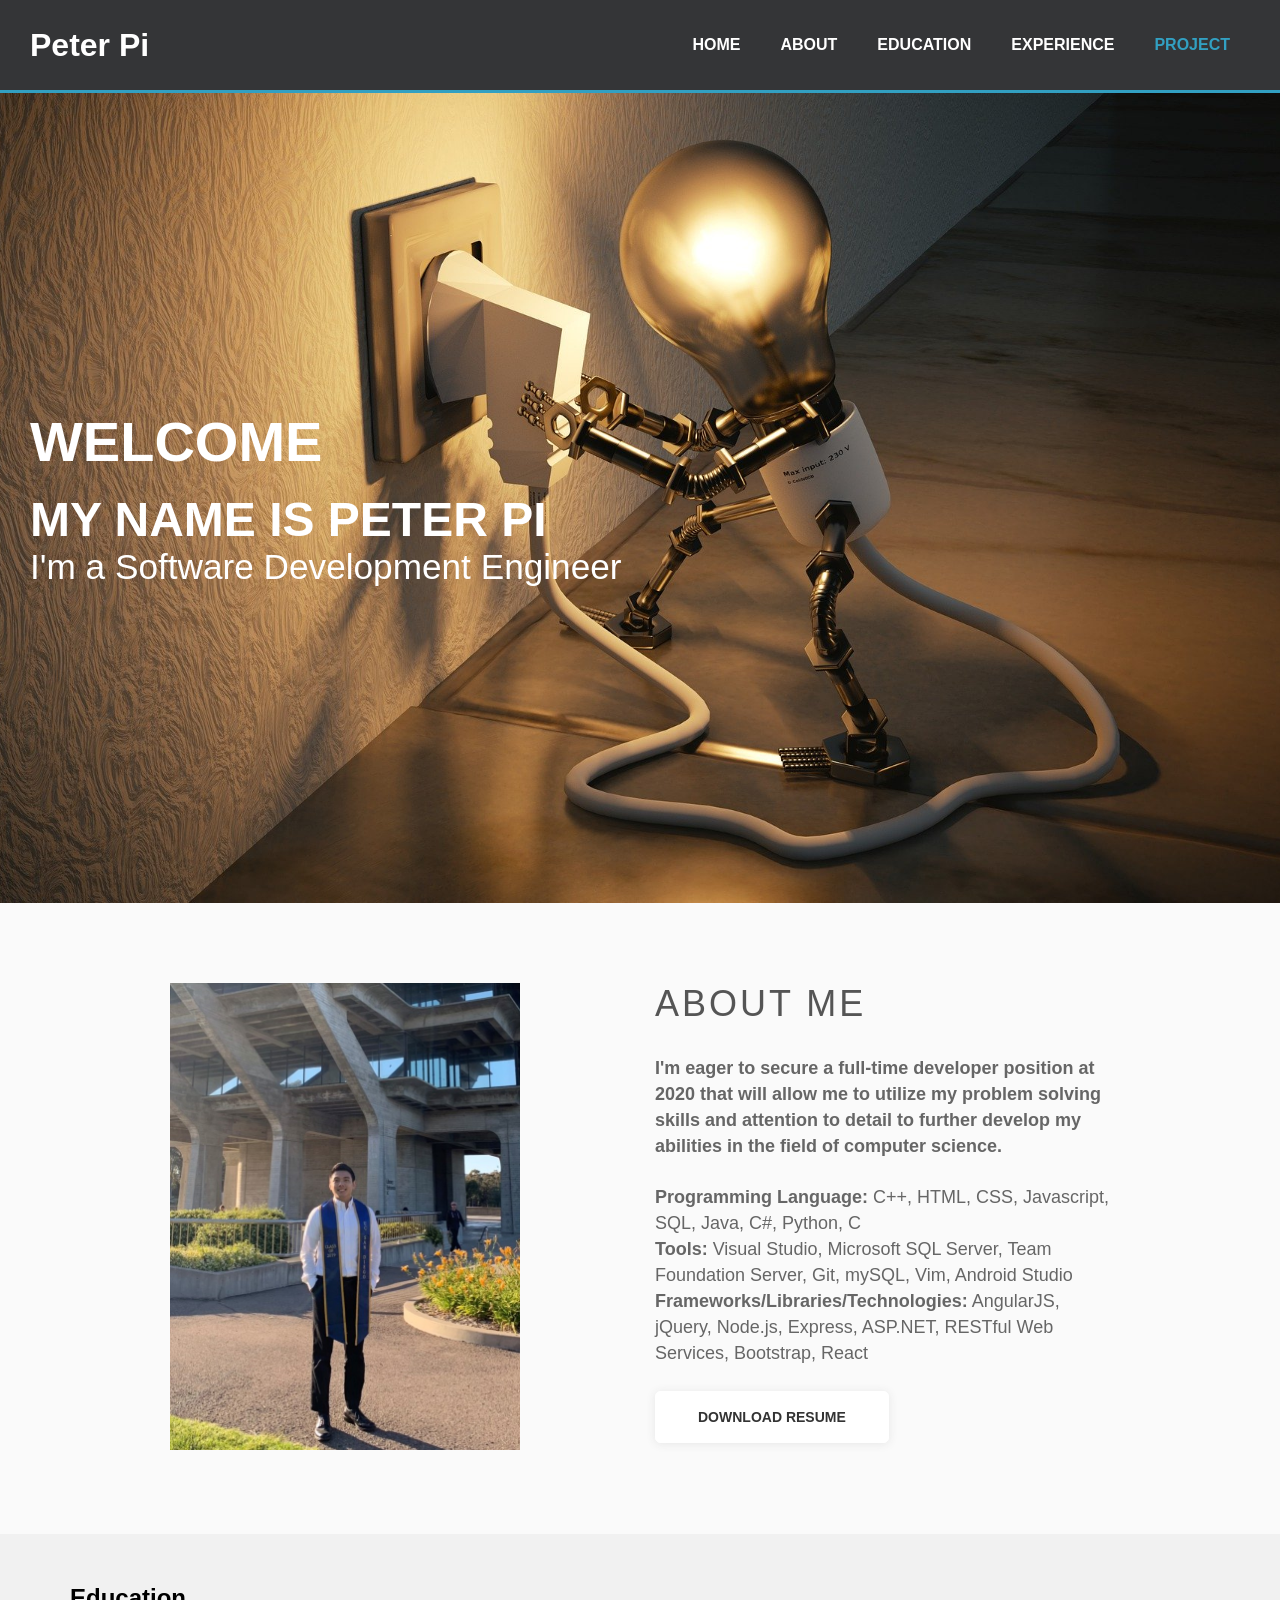
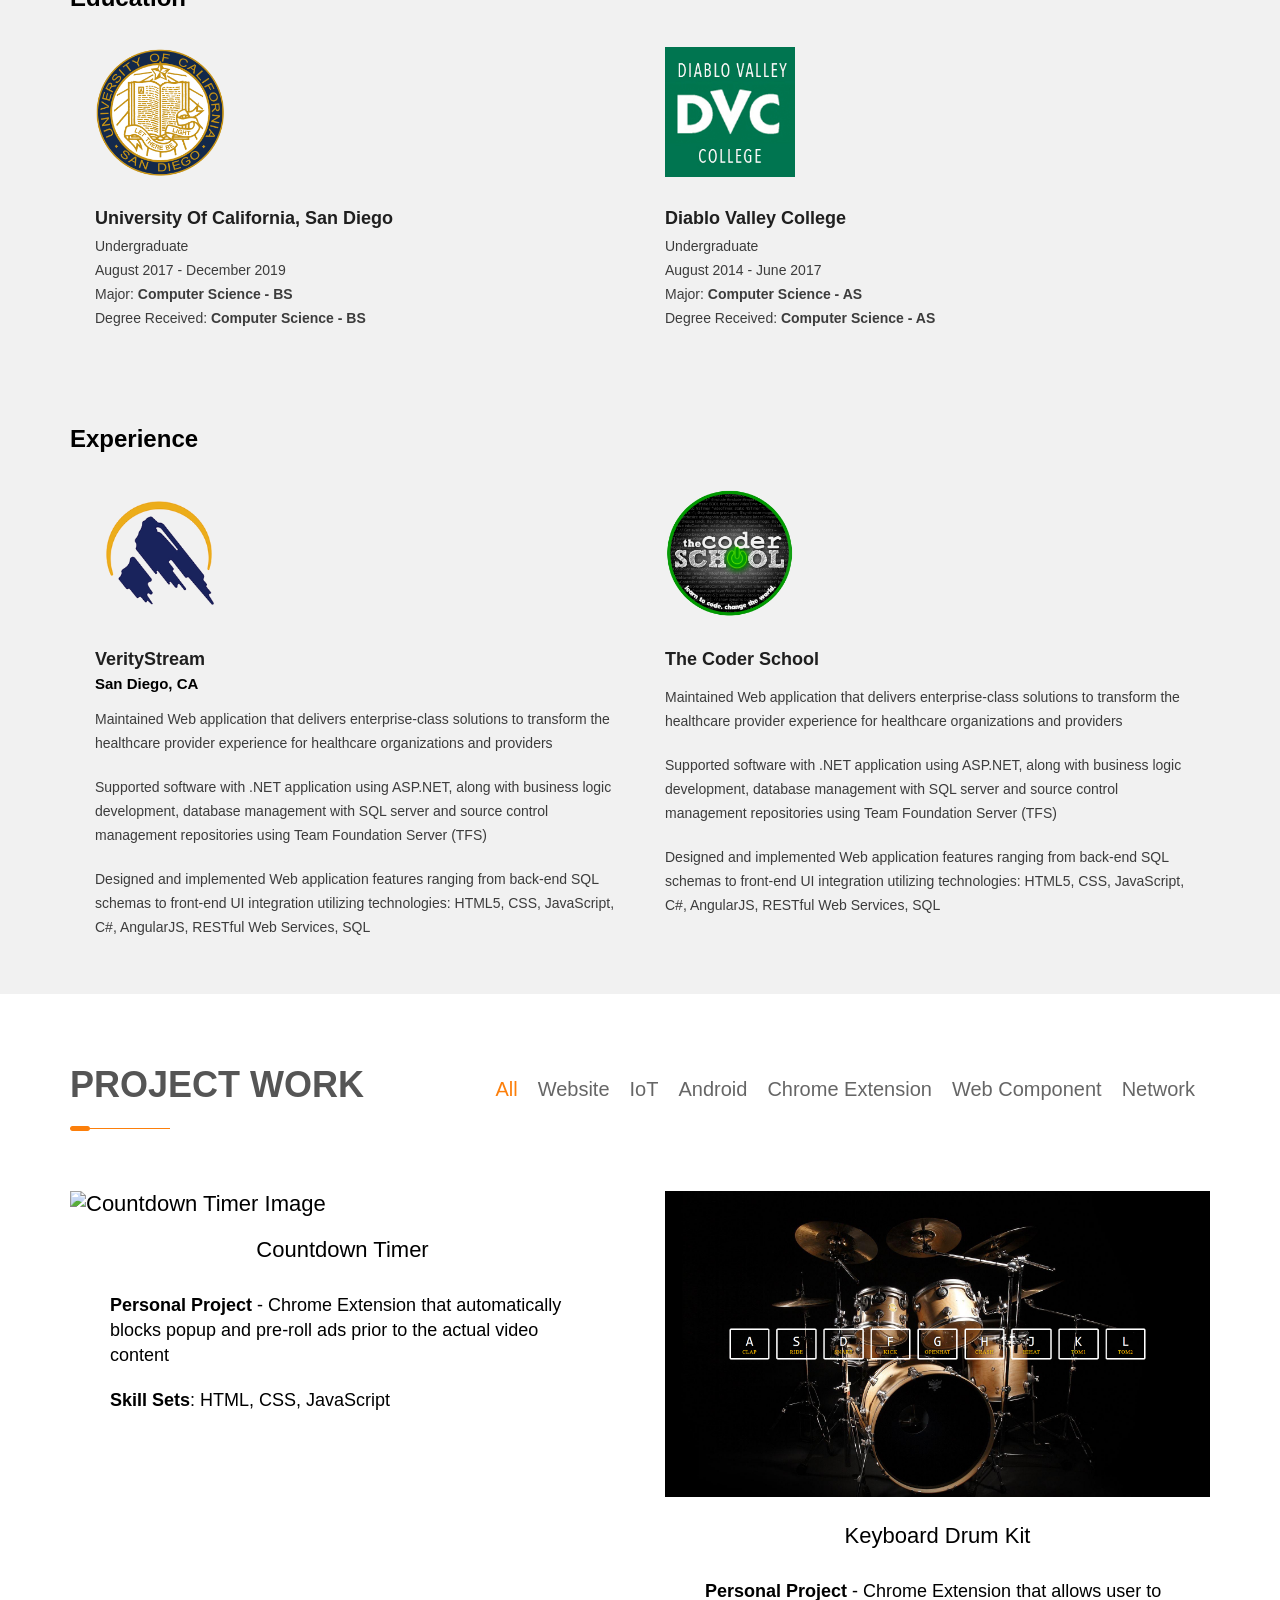
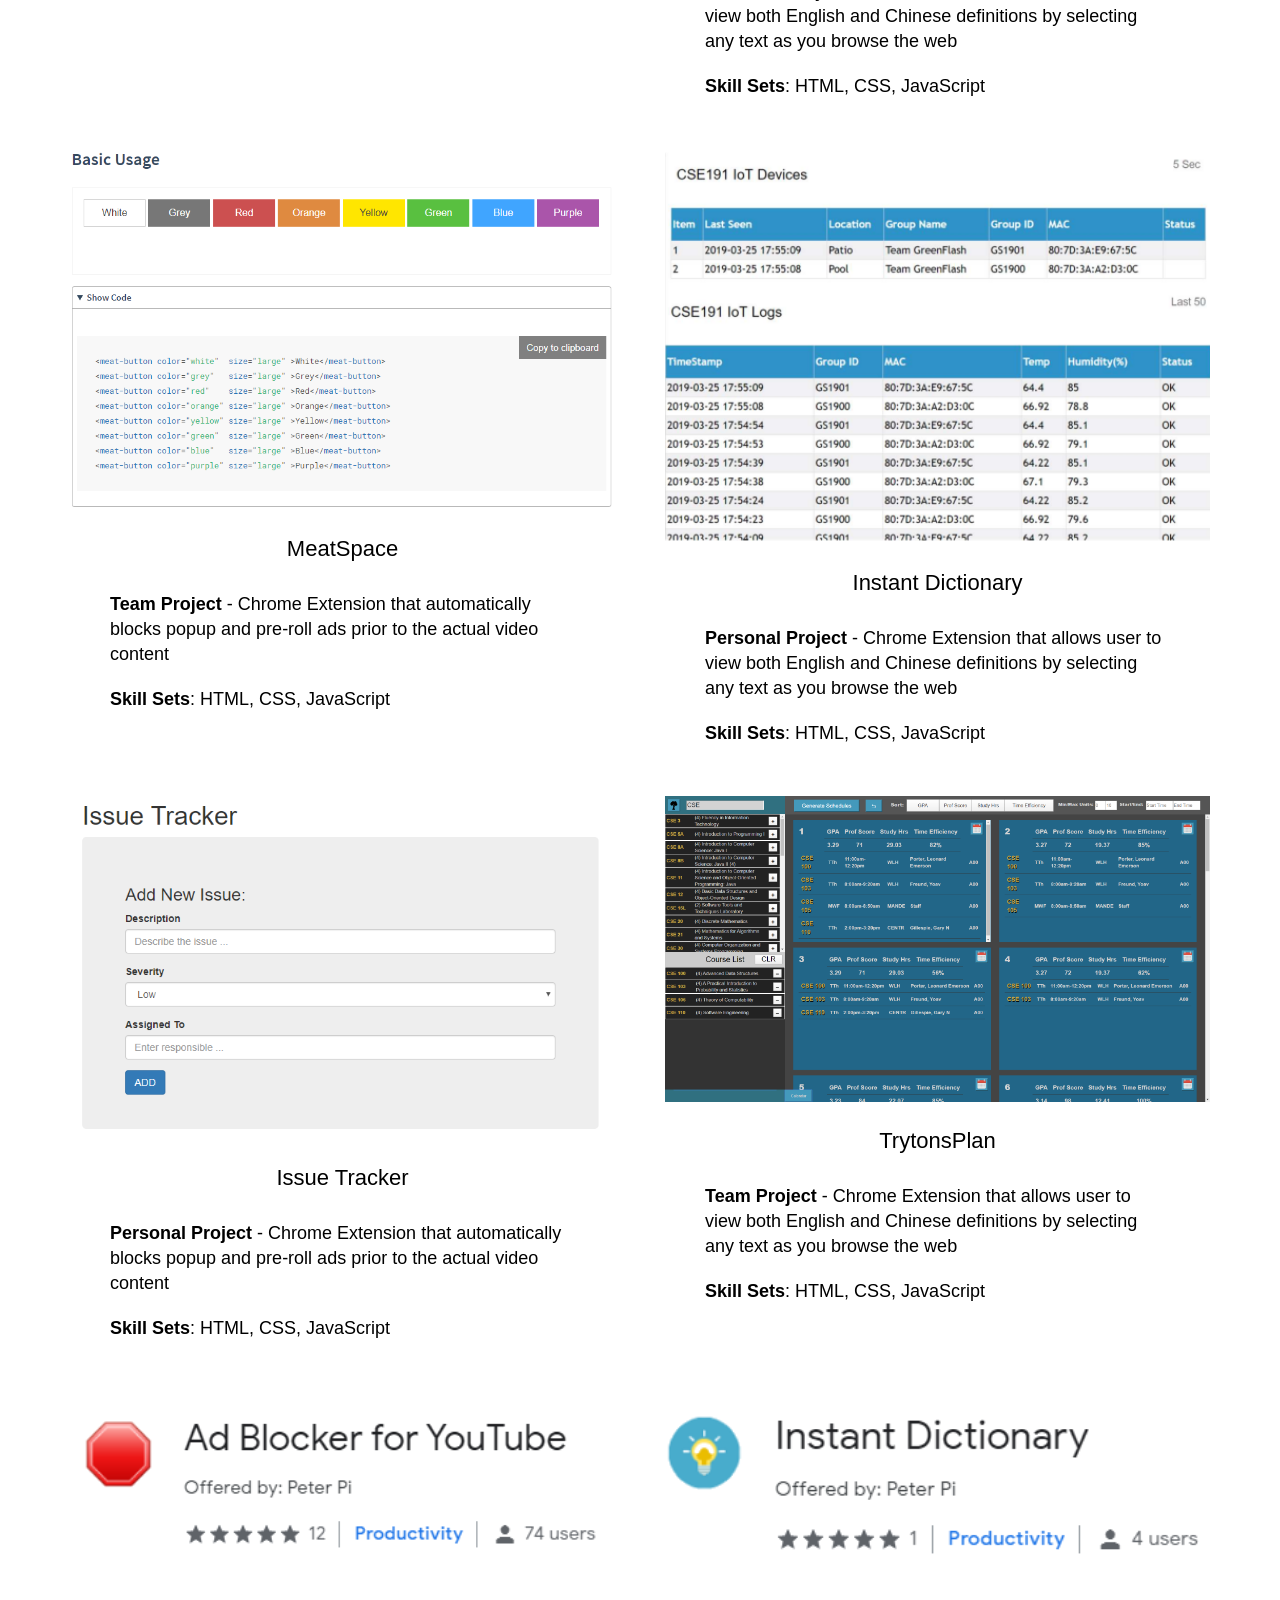
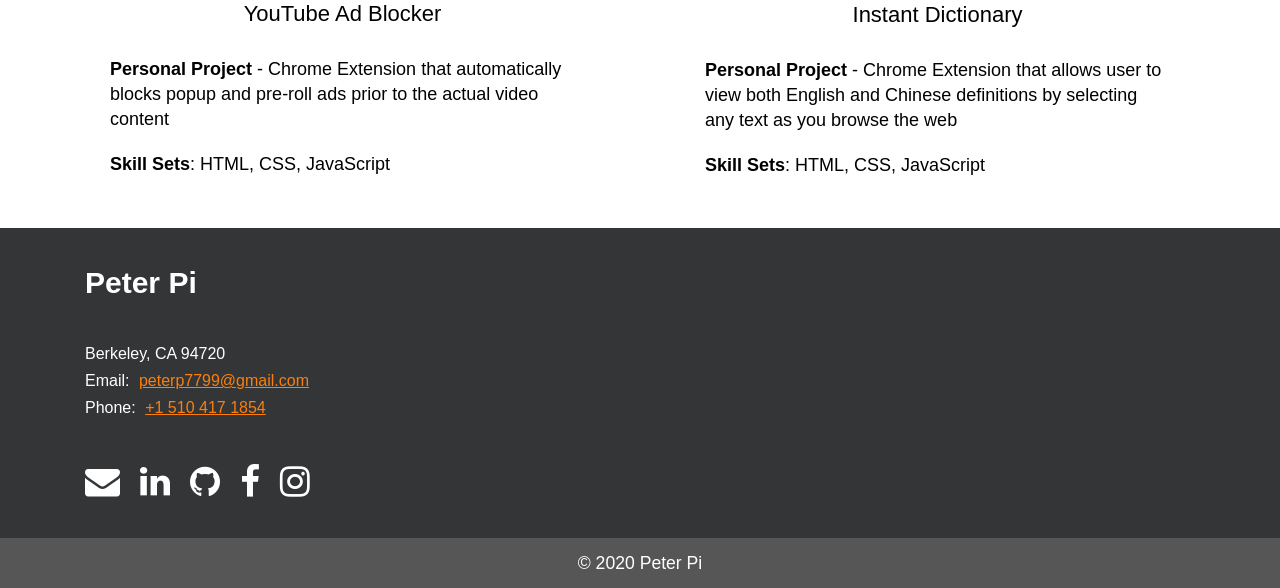
==== index.html @ e6012745 "removed top nav" ====
<!DOCTYPE html>
<html lang="en">
<head>
    <meta charset="UTF-8">
    <meta name="viewport" content="width=device-width, initial-scale=1.0">
    <meta name="description" content="Personal Website">
    <meta name="author" content="Peter Pi">
    <link rel="stylesheet" href="css/style.css">
    <link href="https://maxcdn.bootstrapcdn.com/font-awesome/4.2.0/css/font-awesome.min.css" rel="stylesheet">

    <title>Peter Pi</title>
</head>
<body>
    <div id="cover">
        <header class="header-nav">
            <div id="branding">
                <h1>Peter Pi</h1>
            </div>

            <nav class="navbar">
                <ul class="menu" id="responsive-menu">
                    <!-- <a href="javascript:void(0);" class="bar-icon" onclick="displayDropdown()">
                        <i class="fa fa-bars"></i>
                    </a> -->
                    <li class="current"><a href="#cover">Home</a></li>
                    <li><a href="#me">About</a></li>
                    <li><a href="#education">Education</a></li>
                    <li><a href="#experience">Experience</a></li>
                    <li><a href="#project">Project</a></li>
                    <a href='#cover' class="scroll-to-top">
                        <i class="fa fa-arrow-up"></i>
                    </a>
                </ul>
            </nav>
        </header>

        <section id="showcase">
            <div id="intro">
                <h1>WELCOME</h1>
                <h2>MY NAME IS PETER PI</h2>
                <p>I'm a Software Development Engineer</p>
            </div>
        </section>

        <section id="me">
            <div id="about-me">
                <div class="about-row">
                    <div class="about-size">
                        <div class="about-image">
                            <div id="profile_pic">
                                <img src="img/grad2.JPG" alt="Picture of myself">
                            </div>
                        </div>
                    </div>
                    
                    <div class="about-size">
                        <div class="about-content">
                            <div id="description">
                                <h3>About me</h3>
                                <p class="bold">I'm eager to secure a full-time developer position at 2020 that will allow me to utilize my problem solving skills and attention to detail to further develop my abilities in the field of computer science.</p>
                                <p><b>Programming Language:</b> C++, HTML, CSS, Javascript, SQL, Java, C#, Python, C</p>
                                <p><b>Tools:</b> Visual Studio, Microsoft SQL Server, Team Foundation Server, Git, mySQL, Vim, Android Studio</p>
                                <p><b>Frameworks/Libraries/Technologies:</b> AngularJS, jQuery, Node.js, Express, ASP.NET, RESTful Web Services, Bootstrap, React</p>
                                <p id="download-resume"><a href="resume/Peter_Pi_Resume.pdf" download class="download-btn">download resume</a></p>
                            </div>
                        </div>
                    </div>
                </div>
            </div>
        </section>

        <section id="education">
            <div class="education-container">
                <div class="header">
                    <h2>Education</h2>
                </div>
                
                <div class="container-row">
                    <div class="row-size">
                        <div class="content">
                            <div class="content-icon">
                                <a href="https://ucsd.edu/" rel="noopener noreferrer" target="_blank">
                                    <img src="img/education/UCSD.png" alt="UCSD">
                                </a>
                            </div>

                            <div class="content-content">
                                <h4>University of California, San Diego</h4>
                                <p>Undergraduate</p>
                                <p>August 2017 - December 2019</p>
                                <p>Major: <b>Computer Science - BS</b></p>
                                <p>Degree Received: <b>Computer Science - BS</b></p>
                            </div>
                        </div>
                    </div>

                    <div class="row-size">
                        <div class="content">
                            <div class="content-icon">
                                <a href="https://www.dvc.edu/" rel="noopener noreferrer" target="_blank">
                                    <img src="img/education/DVC.png" alt="DVC">
                                </a>
                            </div>

                            <div class="content-content">
                                <h4>Diablo Valley College</h4>
                                <p>Undergraduate</p>
                                <p>August 2014 - June 2017</p>
                                <p>Major: <b>Computer Science - AS</b></p>
                                <p>Degree Received: <b>Computer Science - AS</b></p>
                            </div>
                        </div>
                    </div>
                </div>
            </div>
        </section>

        <section id="experience">
            <div class="experience-container">
                <div class="header">
                    <h1>Experience</h1>
                </div>

                <div class="container-row">
                    <div class="row-size">
                        <div class="content">
                            <div class="content-icon">
                                <a href="https://veritystream.com/" rel="noopener noreferrer" target="_blank">
                                    <img src="img/experience/VerityStream.png" alt="VerityStream">
                                </a>
                            </div>

                            <div class="content-content">
                                <h4>VerityStream</h4>
                                <h6>San Diego, CA</h6>
                                <ul class="job_desc">
                                    <li>Maintained Web application that delivers enterprise-class solutions to transform the healthcare provider experience for healthcare organizations and providers</li>
                                    <li>Supported software with .NET application using ASP.NET, along with business logic development, database management with SQL server and source control management repositories using Team Foundation Server (TFS)</li>
                                    <li>Designed and implemented Web application features ranging from back-end SQL schemas to front-end UI integration utilizing technologies: HTML5, CSS, JavaScript, C#, AngularJS, RESTful Web Services, SQL</li>
                                </ul>
                            </div>
                        </div>
                    </div>

                    <div class="row-size">
                        <div class="content">
                            <div class="content-icon">
                                <a href="https://www.thecoderschool.com/" rel="noopener noreferrer" target="_blank">
                                    <img src="img/experience/The Coder School.png" alt="The Coder School">
                                </a>
                            </div>

                            <div class="content-content">
                                <h4>The Coder School</h4>
                                <ul class="job_desc">
                                    <li>Maintained Web application that delivers enterprise-class solutions to transform the healthcare provider experience for healthcare organizations and providers</li>
                                    <li>Supported software with .NET application using ASP.NET, along with business logic development, database management with SQL server and source control management repositories using Team Foundation Server (TFS)</li>
                                    <li>Designed and implemented Web application features ranging from back-end SQL schemas to front-end UI integration utilizing technologies: HTML5, CSS, JavaScript, C#, AngularJS, RESTful Web Services, SQL</li>
                                </ul>
                            </div>
                        </div>
                    </div>
                </div>
            </div>
        </section>

        <section id="project">
            <div class="project-container">
                <div class="menu-row">
                    <div class="project-title">
                        <h3>Project Work</h3>
                    </div>

                    <div class="menu-container">
                        <div class="project-menu">
                            <ul class="menu-list">
                                <li>
                                    <a onclick="filter(this);" class="active">All</a>
                                </li>
                                <li>
                                    <a onclick="filter(this);">Website</a>
                                </li>
                                <li>
                                    <a onclick="filter(this);">IoT</a>
                                </li>
                                <li>
                                    <a onclick="filter(this);">Android</a>
                                </li>
                                <li>
                                    <a onclick="filter(this);">Chrome Extension</a>
                                </li>
                                <li>
                                    <a onclick="filter(this);">Web Component</a>
                                </li>
                                <li>
                                    <a onclick="filter(this);">Network</a>
                                </li>
                            </ul>
                        </div>
                    </div>
                </div>

                <div class="project-row website">
                    <div class="project-row-size">
                        <div class="project-content">
                            <a href="projects/Countdown-Timer/index.html" rel="noopener noreferrer" target="_blank">
                                <img src="img/projects/Countdown Timer.png" alt="Countdown Timer Image">
                            </a>
                            <h3>
                                <a href="projects/Countdown-Timer/index.html" rel="noopener noreferrer" target="_blank">Countdown Timer</a>
                            </h3>
                            <p><b>Personal Project</b> - Chrome Extension that automatically blocks popup and pre-roll ads prior to the actual video content</p>
                            <p><b>Skill Sets</b>: HTML, CSS, JavaScript</p>
                        </div>
                    </div>

                    <div class="project-row-size">
                        <div class="project-content">
                            <a href="projects/Keyboard-Drum-Kit/index.html" rel="noopener noreferrer" target="_blank">
                                <img src="img/projects/Keyboard Drum Kit.png" alt="Drum Kit Image">
                            </a>
                            <h3>
                                <a href="projects/Keyboard-Drum-Kit/index.html" rel="noopener noreferrer" target="_blank">Keyboard Drum Kit</a>
                            </h3>
                            <p><b>Personal Project</b> - Chrome Extension that allows user to view both English and Chinese definitions by selecting any text as you browse the web</p>
                            <p><b>Skill Sets</b>: HTML, CSS, JavaScript</p>
                        </div>
                    </div>
                </div>

                <div class="project-row web-component">
                    <div class="project-row-size">
                        <div class="project-content">
                            <a href="https://meat-space.org" rel="noopener noreferrer" target="_blank">
                                <img src="img/projects/meatspace.png" alt="MeatSpace Image">
                            </a>
                            <h3>
                                <a href="https://meat-space.org" rel="noopener noreferrer" target="_blank">MeatSpace</a>
                            </h3>
                            <p><b>Team Project</b> - Chrome Extension that automatically blocks popup and pre-roll ads prior to the actual video content</p>
                            <p><b>Skill Sets</b>: HTML, CSS, JavaScript</p>
                        </div>
                    </div>

                    <!-- need TODO -->
                    <div class="project-row-size">
                        <div class="project-content">
                            <a href="https://chrome.google.com/webstore/detail/instant-dictionary/hjpcapcphfbomgjkghdiiogelgikcmpa" rel="noopener noreferrer" target="_blank">
                                <img src="img/projects/IoT.PNG" alt="Instant Dictionary Image">
                            </a>
                            <h3>
                                <a href="https://chrome.google.com/webstore/detail/instant-dictionary/hjpcapcphfbomgjkghdiiogelgikcmpa" rel="noopener noreferrer" target="_blank">Instant Dictionary</a>
                            </h3>
                            <p><b>Personal Project</b> - Chrome Extension that allows user to view both English and Chinese definitions by selecting any text as you browse the web</p>
                            <p><b>Skill Sets</b>: HTML, CSS, JavaScript</p>
                        </div>
                    </div>
                </div>

                <!-- TODO -->
                <!-- <div class="project-row">
                    <div class="project-row-size">
                        <div class="project-content">
                            <a href="https://meat-space.org" rel="noopener noreferrer" target="_blank">
                                <img src="img/projects/FlashbackPlayer.PNGf" alt="MeatSpace Image">
                            </a>
                            <h3>
                                <a href="https://meat-space.org" rel="noopener noreferrer" target="_blank">FlashbackPlayer</a>
                            </h3>
                            <p><b>Team Project</b> - Chrome Extension that automatically blocks popup and pre-roll ads prior to the actual video content</p>
                            <p><b>Skill Sets</b>: HTML, CSS, JavaScript</p>
                        </div>
                    </div>

                    <div class="project-row-size">
                        <div class="project-content">
                            <a href="https://chrome.google.com/webstore/detail/instant-dictionary/hjpcapcphfbomgjkghdiiogelgikcmpa" rel="noopener noreferrer" target="_blank">
                                <img src="img/projects/Instant Dictionary.png" alt="Instant Dictionary Image">
                            </a>
                            <h3>
                                <a href="https://chrome.google.com/webstore/detail/instant-dictionary/hjpcapcphfbomgjkghdiiogelgikcmpa" rel="noopener noreferrer" target="_blank">Instant Dictionary</a>
                            </h3>
                            <p><b>Personal Project</b> - Chrome Extension that allows user to view both English and Chinese definitions by selecting any text as you browse the web</p>
                            <p><b>Skill Sets</b>: HTML, CSS, JavaScript</p>
                        </div>
                    </div>
                </div> -->

                <div class="project-row website">
                    <div class="project-row-size">
                        <div class="project-content">
                            <a href="projects/Issue-Tracker/index.html" rel="noopener noreferrer" target="_blank">
                                <img src="img/projects/Issue Tracker.png" alt="Issue Tracker Image">
                            </a>
                            <h3>
                                <a href="projects/Issue-Tracker/index.html" rel="noopener noreferrer" target="_blank">Issue Tracker</a>
                            </h3>
                            <p><b>Personal Project</b> - Chrome Extension that automatically blocks popup and pre-roll ads prior to the actual video content</p>
                            <p><b>Skill Sets</b>: HTML, CSS, JavaScript</p>
                        </div>
                    </div>

                    <div class="project-row-size">
                        <div class="project-content">
                            <a href="https://trytonsplan.herokuapp.com/" rel="noopener noreferrer" target="_blank">
                                <img src="img/projects/TrytonsPlan.png" alt="TrytonsPlan Image">
                            </a>
                            <h3>
                                <a href="https://trytonsplan.herokuapp.com/" rel="noopener noreferrer" target="_blank">TrytonsPlan</a>
                            </h3>
                            <p><b>Team Project</b> - Chrome Extension that allows user to view both English and Chinese definitions by selecting any text as you browse the web</p>
                            <p><b>Skill Sets</b>: HTML, CSS, JavaScript</p>
                        </div>
                    </div>
                </div>

                <!-- Chrome Extension -->
                <div class="project-row chrome-extension">
                    <div class="project-row-size">
                        <div class="project-content">
                            <a href="https://chrome.google.com/webstore/detail/ad-blocker-for-youtube/gmcmlgfecmkefmkgbbnggmamclbmikbi" rel="noopener noreferrer" target="_blank">
                                <img src="img/projects/YouTube Ad Blocker.png" alt="YouTube Ad Blocker Image">
                            </a>
                            <h3>
                                <a href="https://chrome.google.com/webstore/detail/ad-blocker-for-youtube/gmcmlgfecmkefmkgbbnggmamclbmikbi" rel="noopener noreferrer" target="_blank">YouTube Ad Blocker</a>
                            </h3>
                            <p><b>Personal Project</b> - Chrome Extension that automatically blocks popup and pre-roll ads prior to the actual video content</p>
                            <p><b>Skill Sets</b>: HTML, CSS, JavaScript</p>
                        </div>
                    </div>

                    <div class="project-row-size">
                        <div class="project-content">
                            <a href="https://chrome.google.com/webstore/detail/instant-dictionary/hjpcapcphfbomgjkghdiiogelgikcmpa" rel="noopener noreferrer" target="_blank">
                                <img src="img/projects/Instant Dictionary.png" alt="Instant Dictionary Image">
                            </a>
                            <h3>
                                <a href="https://chrome.google.com/webstore/detail/instant-dictionary/hjpcapcphfbomgjkghdiiogelgikcmpa" rel="noopener noreferrer" target="_blank">Instant Dictionary</a>
                            </h3>
                            <p><b>Personal Project</b> - Chrome Extension that allows user to view both English and Chinese definitions by selecting any text as you browse the web</p>
                            <p><b>Skill Sets</b>: HTML, CSS, JavaScript</p>
                        </div>
                    </div>
                </div>
            </div>
        </section>

        <section id="contact">
            <div class="contact-container">
                <div class="contact-header">
                    <h2>Peter Pi</h2>
                </div>
                
                <div class="contact-row">
                    <div class="contact-content">
                        <p>Berkeley, CA 94720</p>
                        <p>Email: <a href="mailto:peterp7799@gmail.com">peterp7799@gmail.com</a></p>
                        <p>Phone: <a href="tel:+15104171854">+1 510 417 1854</a></p>
                        <div class="social">
                            <ul>
                                <li>
                                    <a href="mailto:peterp7799@gmail.com">
                                        <i class="fa fa-envelope"></i>
                                    </a>
                                </li>
                                <li>
                                    <a href="https://www.linkedin.com/in/peter-pi">
                                        <i class="fa fa-linkedin"></i>
                                    </a>
                                </li>
                                <li>
                                    <a href="https://github.com/peter2614">
                                        <i class="fa fa-github"></i>
                                    </a>
                                </li>
                                <li>
                                    <a href="https://www.facebook.com/peter.piii">
                                        <i class="fa fa-facebook"></i>
                                    </a>
                                </li>
                                <li>
                                    <a href="https://www.instagram.com/peterpiie/">
                                        <i class="fa fa-instagram"></i>
                                    </a>
                                </li>
                            </ul>
                        </div>
                    </div>
                </div>
            </div>
        </section>
        <footer>
            <p>&copy 2020 Peter Pi</p>
        </footer>
    </div>
    <script>
        const headerNav = document.querySelector('.header-nav');
        const nav = document.querySelector('.navbar');
        const bottomOfNav = nav.offsetTop + headerNav.offsetHeight; 

        // for getting offset while scrolling
        const showcase = document.querySelector('#showcase');
        const me = document.querySelector('#me');
        const education = document.querySelector('#education');
        const experience = document.querySelector('#experience');
        const project = document.querySelector('#project');

        const li = document.body.querySelectorAll(".menu li");
        const responsiveNavbar = document.body.querySelectorAll(".menu > *");

        // Responsive Navbar 
        // window.addEventListener('resize', () => {
        //     if(window.innerWidth <= 1480 && window.scrollY >= bottomOfNav) {
        //         responsiveNavbar.forEach((node) => {
        //             if(node.classList.value === 'bar-icon' || node.classList.value === 'current') {
        //                 node.style.display = 'flex';
        //                 // node.style.visibility = 'visible';
        //             }
        //             else {
        //                 node.style.display = 'none';
        //                 // node.style.visibility = 'hidden';
        //             }
        //         });
        //     }
        //     else {
        //         responsiveNavbar.forEach((node) => {
        //             if(node.classList.value === 'bar-icon') {
        //                 node.style.display = 'none';
        //                 // node.style.visibility = 'hidden';
        //             }
        //             else {
        //                 node.style.display = 'flex';
        //                 // node.style.visibility = 'visible';
        //             }
        //         });
        //     }
        // });

        window.addEventListener('resize', () => {
            if(window.innerWidth <= 1485 && window.scrollY >= bottomOfNav) {
                // document.body.classList.remove('fixed-nav');
                // document.body.classList.add('scroll-to-top');
            }
            else {
                // document.body.classList.add('fixed-nav');
                // document.body.classList.remove('scroll-to-top');
            }
        });

        // Fixed Navbar while scrolling
        window.addEventListener('scroll', () => {
            if(window.scrollY >= bottomOfNav) {
                document.body.classList.add('fixed-nav');
                document.body.classList.add('scroll-to-top');
                // if(window.innerWidth <= 1480) {
                //     responsiveNavbar.forEach((node) => {
                //         if(node.classList.value === 'bar-icon' || node.classList.value === 'current') {
                //             node.style.display = 'flex';
                //         }
                //         else {
                //             node.style.display = 'none';
                //         }
                //     });
                // }
            }
            else {
                document.body.classList.remove('fixed-nav');
                document.body.classList.remove('scroll-to-top');
                // let scrollToTop = document.querySelector('ul.menu > a');
                // console.log(scrollToTop)
                // scrollToTop.style.display = 'none';
                // responsiveNavbar.forEach((node) => {
                //     if(node.classList.value === 'bar-icon') {
                //         node.style.display = 'none';
                //     }
                //     else {
                //         node.style.display = 'flex';
                //     }
                // });
            }

            // update navbar highlight as user scroll
            if(window.scrollY >= showcase.offsetTop && window.scrollY <= (showcase.offsetTop + showcase.offsetHeight)) {
                li.forEach((node, i) => {
                    i == 0 ? node.classList.add('current') : node.classList.remove('current');
                })
            }

            if(window.scrollY >= me.offsetTop && window.scrollY <= (me.offsetTop + me.offsetHeight)) {
                li.forEach((node, i) => {
                    i == 1 ? node.classList.add('current') : node.classList.remove('current');
                })
            }

            if(window.scrollY >= education.offsetTop && window.scrollY <= (education.offsetTop + education.offsetHeight)) {
                li.forEach((node, i) => {
                    i == 2 ? node.classList.add('current') : node.classList.remove('current');
                })
            }

            if(window.scrollY >= experience.offsetTop && window.scrollY <= (experience.offsetTop + experience.offsetHeight)) {
                li.forEach((node, i) => {
                    i == 3 ? node.classList.add('current') : node.classList.remove('current');
                })
            }

            if(window.scrollY >= project.offsetTop && window.scrollY <= (project.offsetTop + project.offsetHeight)) {
                li.forEach((node, i) => {
                    i == 4 ? node.classList.add('current') : node.classList.remove('current');
                })
            }
        });

        // function displayDropdown() {
        //     let x = document.getElementById('responsive-menu');
        //     let lists = document.querySelectorAll('#responsive-menu > li');
        //     if (x.className === "menu") {
        //         x.className += " responsive";
        //         lists.forEach(list => {
        //             list.style.visibility = 'visible';
        //         })
        //     } 
        //     else {
        //         x.className = "menu";
        //         lists.forEach(list => {
        //             list.style.visibility = 'hidden';
        //         })
        //     }
        // }

        // Project navbar links 
        function filter(e) {
            // remove all active class and add active class to selected node
            let links = document.body.querySelectorAll('.menu-list li a');
            links.forEach(link => {
                link.classList.remove('active');
            })
            e.classList.add('active');
            
            let projectRow = document.body.querySelectorAll('.project-row');
            switch(e.innerHTML){
                case 'All':
                    projectRow.forEach(node => node.style.display = 'flex');
                    break;
                case 'Android':
                    projectRow.forEach(node => {
                        node.className.includes('android') ? node.style.display = 'flex' : node.style.display = 'none';
                    });
                    break;
                case 'Chrome Extension':
                    projectRow.forEach(node => {
                        node.className.includes('chrome-extension') ? node.style.display = 'flex' : node.style.display = 'none';
                    });
                    break;
                case 'Website':
                    projectRow.forEach(node => {
                        node.className.includes('website') ? node.style.display = 'flex' : node.style.display = 'none';
                    });
                    break;
                case 'IoT':
                    projectRow.forEach(node => {
                        node.className.includes('iot') ? node.style.display = 'flex' : node.style.display = 'none';
                    });
                    break;
                case 'Network':
                    projectRow.forEach(node => {
                        node.className.includes('network') ? node.style.display = 'flex' : node.style.display = 'none';
                    });
                    break;
                case 'Web Component':
                    projectRow.forEach(node => {
                        node.className.includes('web-component') ? node.style.display = 'flex' : node.style.display = 'none';
                    });
                    break;
                default:
                    return;
            }
        }
    </script>
</body>
</html>
---- css/style.css ----
* {
    box-sizing: border-box;
    font-family: 'Open Sans', sans-serif;
}

html {
    scroll-behavior: smooth;
}

html,
body {
    width: 100%;
    padding: 0;
    margin: 0;
    overflow-x: hidden;
}

/* Covers everything */
#cover {
    display: flex;
    flex-direction: column;
}

p {
    margin: 0;
}

h1, h2, h3, h4, h5, h6 {
    font-weight: 700;
    margin: 0;
    padding: 0;
}

img {
    width: 130px;
}

/* Navbar when scroll down */
.fixed-nav .navbar {
    position: fixed;
    top: 20vh;
    right: 3%;
    background-color: rgba(52, 53, 55, 0.8);
    border-radius: 5px;
    z-index: 1;
}

.fixed-nav .navbar ul {
    flex-direction: column;
    width: 135px;
    padding: 0;
    margin: 0;
}

.fixed-nav .navbar ul li {
    margin: 0;
    padding: 15px 0;
}

.fixed-nav .navbar a {
    font-size: 15px;
    text-align: center;
    font-weight: 600;
    width: 100%;
}

.fixed-nav .navbar a:hover {
    text-shadow: none;
}

.fixed-nav .navbar .current {
    background-color: #fc7f0b;
    color: #fff;
    text-shadow: none;
}

.fixed-nav .navbar .current a {
    color: #fff;
    text-shadow: none;
}

/* Scroll to top link */
ul.menu > a {
    display: none;
}

/* Navbar when screen size less than 1200px */
/* .bar-icon {
    display: none;
} */

/* Header Section */
.header-nav {
    display: flex;
    background: #343537;
    color: #ffffff;
    padding: 0 30px;
    min-height: 85px;
    border-bottom: #32a0c2 3px solid;
}

#branding {
    flex: 4;
    display: flex;
    align-items: center;
}

.navbar {
    display: flex;
    align-items: center;
    margin: 0;
}

/* Links in the header */
.navbar a {
    color: #ffffff;
    text-decoration: none;
    text-transform: uppercase;
    font-size: 16px;
    font-weight: bold;
}

.navbar a:hover {
    color: #aaa;
    text-shadow: 0 0 0.01px black, 0 0 0.01px black, 0 0 0.01px black;
}

.navbar .current a {
    color: #32a0c2;
}

/* Header for Education and Experience Section */
.header {
    flex: 1 1;
    text-align: left;
    font-weight: 700;
    padding-top: 30px;
    padding-bottom: 5px;
}

.header > h2 {
    font-weight: 700;
    margin: 0;
    padding: 0;
}

li > a {
    color: white;
    text-decoration: none;
    padding: 20px;
    text-transform: uppercase;
    font-size: 16px;
}

.header .current a {
    color: #3eb1d4;
    font-weight: bold;
}

.header a:hover {
    color: #63c4e2;
    text-shadow: 0 0 0.01px black, 0 0 0.01px black, 0 0 0.01px black;
} 

.menu {
    list-style: none;
    display: flex;
}

.menu > li {
    order: 1;
}

.menu > a {
    order: 2;
}

.menu > li {
    text-align: center;
    display: flex;
}

/* Showcase Section */
#showcase {
    height: 90vh;
    background:url('../img/light_bulb.jpg') center;
    background-size: cover;
    text-align: left;
    color: white;
}

#intro {
    display: flex;
    flex-direction: column;
    justify-content: center;
    height: 100%;
    padding: 30px;
}

#intro > h1 {
    margin-top: 0;
    margin-bottom: 18px;
    font-size: 3.5rem;
}

#intro > h2 {
    font-size: 3rem;
}

#intro > p {
    font-size: 2.2rem;
}

/* About Me Section */
#me {
    display: flex;
    background: #fafafa;
    padding: 80px 0;
}

a, button, input {
    outline: medium none;
}

#me p {
    font-size: 18px;
    line-height: 26px;
    color: #666;
}

.about-row {
    display: flex;
    margin: 0 auto;
}

.about-size {
    flex: 1;
    margin: 0 auto;
    padding: 0 15px;    
}

.about-image {
    border-radius: 2px;
    max-width: 350px;
}

#profile_pic > img{
    width: 100%;
}

#description > h3 {
    font-size: 36px;
    color: #555;
    font-weight: 400;
    /* font-family: Open Sans,sans-serif; */
    text-transform: uppercase;
    letter-spacing: 3px;
    padding-bottom: 15px;
    margin-bottom: 15px;
    /* position: relative; */
}

p.bold {
    font-size: 18px;
    color: #666;
    font-weight: 700;
    /* font-family: Open Sans,sans-serif; */
    line-height: 28px;
    margin-bottom: 25px;
}

.about-content a {
    text-decoration: none;
    margin-top: 25px;
    box-shadow: 0 1px 10px rgba(59,59,59,.1);
}

.download-btn {
    border: 1px solid #fff;
    border-radius: 5px;
    color: #333;
    display: inline-block;
    /* font-family: Open Sans,sans-serif; */
    font-size: 14px;
    font-weight: 700;
    margin-top: 45px;
    overflow: hidden;
    padding: 12px 42px;
    /* position: relative; */
    text-transform: uppercase;
    z-index: 9;
    background: #fff;
}

.download-btn:hover {
    color: #fff;
    background: #fc7f0b;
}

a:active, a:hover {
    outline: 0 none;
    text-decoration: none;
}

a:focus, a:hover {
    text-decoration: none;
}

/* Education Section */
.row-size {
    flex: 1;
}

#education,
#experience {
    display: flex;
    background-color: #f1f1f1;
    padding: 20px 0;
}

#project {
    display: flex;
    padding: 20px 0;
}

#about-me {
    width: 1000px;
    padding-right: 15px;
    padding-left: 15px;
    margin-right: auto;
    margin-left: auto;
}

.education-container, 
.experience-container,
.project-container,
.contact-container {
    width: 1170px;
    padding-right: 15px;
    padding-left: 15px;
    margin-right: auto;
    margin-left: auto;
}

.container-row {
    display: flex;
}

/* remove later */
.container {
    margin: 0 auto;
    display: flex;
    flex-wrap: wrap;
    padding: 1%;
}

/* for most of the content class except for eduaction section */
.content {
    display: flex;
    flex-direction: column;
    padding: 30px 25px 25px 25px;
}

.content:hover {
    box-shadow: 0px 6px 15px 0px rgba(59, 59, 59, 0.21);
}

.content-icon {
    margin-bottom: 27px;
}

::after, ::before, a, button, i, img, input, span, div {
    transition: all 0.5s ease 0s;
    -webkit-transition: all 0.5s ease 0s;
    -moz-transition: all 0.5s ease 0s;
    transition-property: all 0.5s ease 0s;
}

.content-content h4 {
    font-size: 18px;
    color: #1f1f1f;
    font-weight: 400;
    text-transform: capitalize;
    margin-bottom: 5px;
    font-weight: 700;
}

.content-content h6 {
    font-size: 15px;
    margin-bottom: 5px;
}

.content-content p,
.content-content > ul > li {
    font-size: 14px;
    color: #3c3c3c;
    font-weight: 400;
    margin-bottom: 0;
    line-height: 24px;
}

/* Adjusting image size */
.container img {
    width: 200px;
}

/* Experience */
.job_desc {
    list-style: none;
    margin: 0;
    padding: 0;
}

.job_desc > li {
    font-size: 1.05rem;
    line-height: 1.5;
    padding: 10px 0;
}

/* Project Section */
.menu-row {
    display: flex;
    margin: 50px -5px 10px -15px;
}

.project-title {
    flex: 1;
    min-height: 1px;
    padding-right: 15px;
    padding-left: 15px;
}

.project-title h3 {
    font-size: 36px;
    color: #555;
    font-weight: 700;
    text-transform: uppercase;
    padding-bottom: 30px;
}

.project-title h3::after {
    display: block;
    background: url(../img/icon/title.png) no-repeat;
    height: 5px;
    content: "";
    margin-top: 20px;
}

.menu-container {
    flex: 2;
}

.project-menu {
    margin: 0 auto;
}

.project-menu ul {
    margin: 0;
    list-style: none;
    text-align: right;
    padding: 14px 0 0;
    justify-content: flex-end;
    flex-wrap: wrap;
}

.menu-list {
    display: flex;
    margin: 0 auto;
    text-align: left;
}

.project-menu ul li a {
    color: #666;
    cursor: pointer;
    display: inline-block;
    font-size: 20px;
    text-transform: capitalize;
    font-weight: 400;
    padding: 0 20px 0 0;
}

/* highlight selected project menu nav */
.project-menu ul li a.active, 
.project-menu ul li a:hover {
    color: #fc7f0b;
}

/* Project row */
.project-row {
    display: flex;
    padding: 20px 0;
    justify-content: space-between;
}

.project-row-size {
    flex: 1;
}

.project-row-size:first-child {
    margin-right: 25px;
}

.project-row-size:last-child {
    margin-left: 25px;
}

.project-content {
    /* padding: 30px 25px 25px 25px; */
    /* box-shadow: 0px 2px 6px 2px rgba(59, 59, 59, 0.21); */
}

.project-content:hover {
    transform: scale(1.02);
    box-shadow: 0px 6px 15px 0px rgba(59, 59, 59, 0.21);
}

.project-content img {
    width: 100%
}

.project-content h3 {
    text-align: center;
    padding: 20px 0;
}

.project-content p {
    font-size: 18px;
    line-height: 25px;
    padding: 10px 40px;
}

.project-content a {
    font-weight: 400;
    text-decoration: none;
    font-size: 22px;
    color: black;
}

.project-content a:hover {
    color: #fc7f0b;
}

/* Contact Section */
#contact {
    height: 100vh;
    max-height: 310px;
    display: flex;
    background: #343537;
    padding: 20px 0;
    color: white;
}

.contact-header {
    font-size: 20px;
    padding-top: 18px;
    padding-bottom: 40px;
}

.contact-container {
    padding: 0 30px;
}

.social {
    padding-top: 40px;
}

.contact-content {
    display: flex;
    flex-direction: column;
}

.contact-content > * {
    flex: 1;
}

.contact-content > p {
    line-height: 1.7;
}

.contact-content p a {
    margin-left: 5px;
    color: #fc7f0b;
} 

.social > ul {
    list-style: none;
    margin: 0;
    padding: 0;
    display: flex;
}

.social > ul > li {
    padding: 0 20px 0 0;
}

.social > ul > li > a {
    padding: 0;
    font-size: 35px;
}

.responsive {
    top: 0;
    right: 0;
    display: block;
    visibility: visible;
    width: 100%;
    background-color: rgba(52, 53, 55, 0.8);
    border-radius: 0;
}
.responsive li {
    background-color: rgba(52, 53, 55, 0.8);
    display: flex !important;
}

.responsive > a {
    position: block;
    top: 0;
}

/* Footer */
footer {
    display: flex;
    justify-content: center;
    align-items: center;
    background-color: #565656;
    color: #ffffff;
    flex-basis: 50px;
    font-size: 1.1rem;
}

@media screen and (max-width: 1485px) {
    /* Navbar */
    .fixed-nav .navbar > ul > li {
        display: none;
    }

    .scroll-to-top .navbar {
        position: fixed;
        bottom: 6vh;
        right: 3vw;
        top: auto;
    }

    .scroll-to-top .navbar > ul {
        width: fit-content;
        background-color: #565656;
        padding: 8px;
    }

    .scroll-to-top .navbar > ul > a {
        display: flex;
        justify-content: center;
        top: 0;
        z-index: 1;
        font-size: 30px;
    }

    /* ul.menu li:not(:first-child) {
        display: none;
    } */

    /* .fixed-nav .navbar a {
        font-size: 20px;
        padding: 0;
    } */

    /* .fixed-nav .navbar ul {
        width: 100%;
        height: 6vh;
        justify-content: center;
        align-items: center;
        flex-direction: row;
    } */

    /* .fixed-nav .navbar ul > a.bar-icon {
        text-align: right;
        padding: 0 25px;
        height: 100%;
        display: flex;
        justify-content: flex-end;
        align-items: center;
    } */

    /* .fixed-nav .navbar ul li {
        padding: 15px;
        height: 100%;
    } */

    /* a.bar-icon i {
        width: fit-content;
        height: fit-content;
        align-self: center;
    } */

    /* might have to change */
    /* .current {
        display: flex;
        align-items: center;
    } */

    /* .bar-icon {
        display: flex;
    } */

    /* .fixed-nav .navbar {
        position: fixed;
        top: 0;
        right: 0;
        display: block;
        width: 100%;
        background-color: rgba(52, 53, 55, 0.8);
        border-radius: 0;
        z-index: 1;
    } */
    
    /* Responsive Navbar Dropdown */
    /* .responsive {
        top: 0;
        display: block;
        width: 100%;
        background-color: rgba(52, 53, 55, 0.8);
        border-radius: 0;
    }
    .responsive li {
        background-color: rgba(52, 53, 55, 0.8);
        display: flex !important;
    } */
    /* .responsive .bar-icon {
        position: absolute;
        right: 0;
        top: 0;
    }
    .responsive li {
        float: none;
        display: flex !important; 
        text-align: left;
    }  */

}

@media screen and (max-width: 1320px) {
    /* Make scroll top button smaller */
    .scroll-to-top .navbar {
        position: fixed;
        bottom: 6vh;
        right: 2vw;
        top: auto;
    }
}

@media screen and (max-width: 1288px) {
    /* Make scroll top button smaller */
    .scroll-to-top .navbar {
        position: fixed;
        bottom: 6vh;
        right: 1vw;
        top: auto;
    }
}

@media screen and (max-width: 1264px) {
    /* Make scroll top button smaller */
    .scroll-to-top .navbar {
        position: fixed;
        bottom: 6vh;
        right: 0.3vw;
        top: auto;
    }
}

@media screen and (max-width: 1230px) {
    /* Make scroll top button smaller */
    .scroll-to-top .navbar {
        position: fixed;
        bottom: 5vh;
        right: 0vw;
        top: auto;
    }
}

@media screen and (max-width: 1200px) {
    /* About me Section */
    #me {
        display: flex;
    }

    .about-size {
        flex: 0;
        width: 90vw;
        display: flex;
        justify-content: center;
    }

    #description {
        display: flex;
        flex-direction: column;
    }

    .about-content {
        padding-top: 50px;
        max-width: 680px;
    } 

    .about-content h3 {
        text-align: center;
    }

    #download-resume {
        text-align: center;
    }

    .about-row {
        /* Supporting multiple device size */
        flex-direction: column;
    }

    /* Project Section */
    .menu-row {
        flex-direction: column;
    }

    .project-title {
        padding: 0;
    }

    .project-title h3 {
        margin: 0;
        padding-bottom: 20px;
        text-align: center;
    }

    .project-menu ul {
        text-align: center;
        line-height: 2;
    }

    .project-menu ul li {
        margin-right: 20px;
    }

    .project-row {
        flex-direction: column;
        padding: 0;
    }

    .project-row-size {
        padding: 15px 0;
    }

    .project-row-size:first-child,
    .project-row-size:last-child {
        margin: 0;
    }

    .project-content {
        /* padding: 30px 25px 25px 25px; */
        width: 80vw;
        margin: auto;
    }

    /* Project Section ::after */
    .project-title h3::after {
        display: none;
    }

    .menu-row {
        margin: 50px 0 10px 0;
    }

    /* Make scroll top button bigger */
    .scroll-to-top .navbar {
        position: fixed;
        bottom: 6vh;
        right: 3vw;
        top: auto;
    }
}

@media screen and (max-width: 1000px) {
    .header {
        display: flex;
        flex-direction: column;
        justify-content: center;
        align-items: center;
        padding-bottom: 25px;
    }

    .container-row {
        flex-direction: column;
        justify-content: center;
        align-items: center;
    }
    
    .row-size {
        flex: 0;
    }

    /* Container width for each section */
    .education-container, .experience-container, .project-container {
        width: 100vw;
        padding-right: 15px;
        padding-left: 15px;
    }

    #education .content {
        width: 90vw;
        margin: auto;
        max-width: 500px;
    }

    #experience .content {
        width:90vw;
        margin: auto;
        max-width: 680px;
    }

    #project .project-content {
        width: 90vw;
        margin: auto;
    }
}
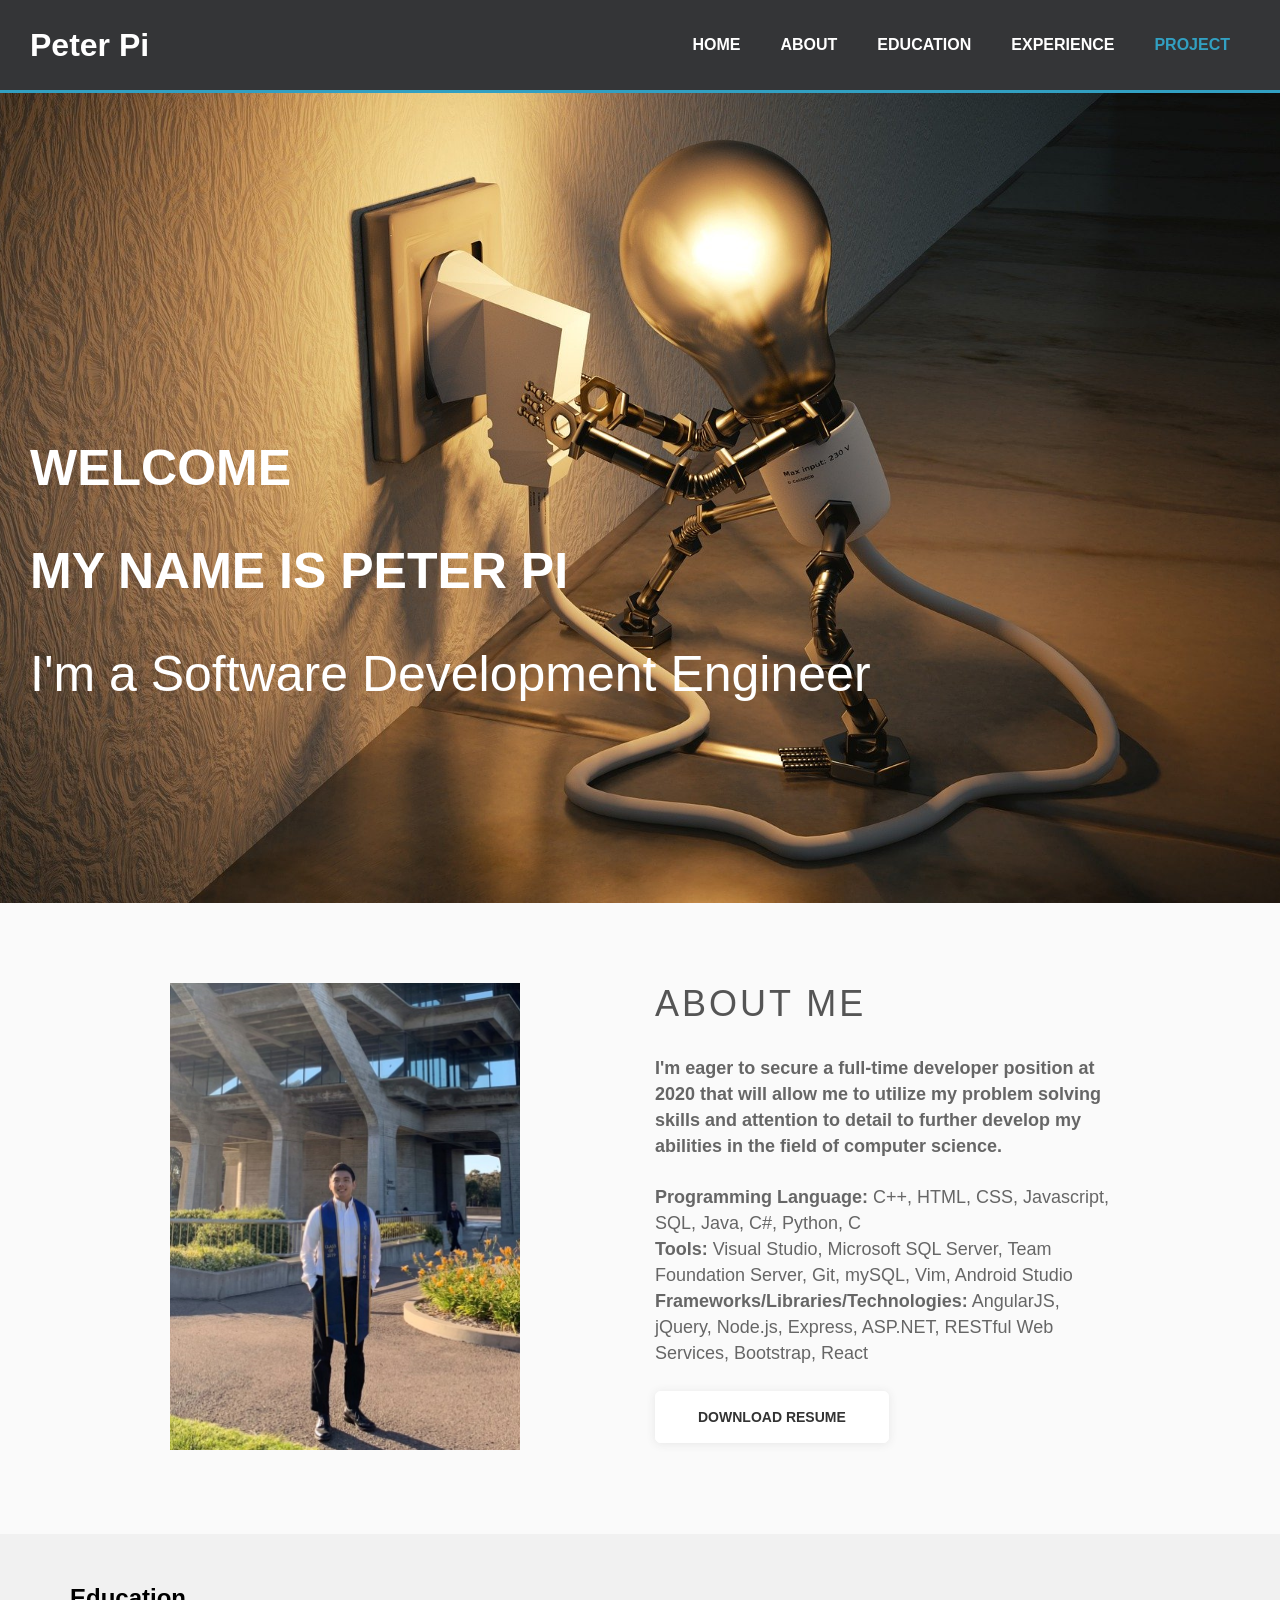
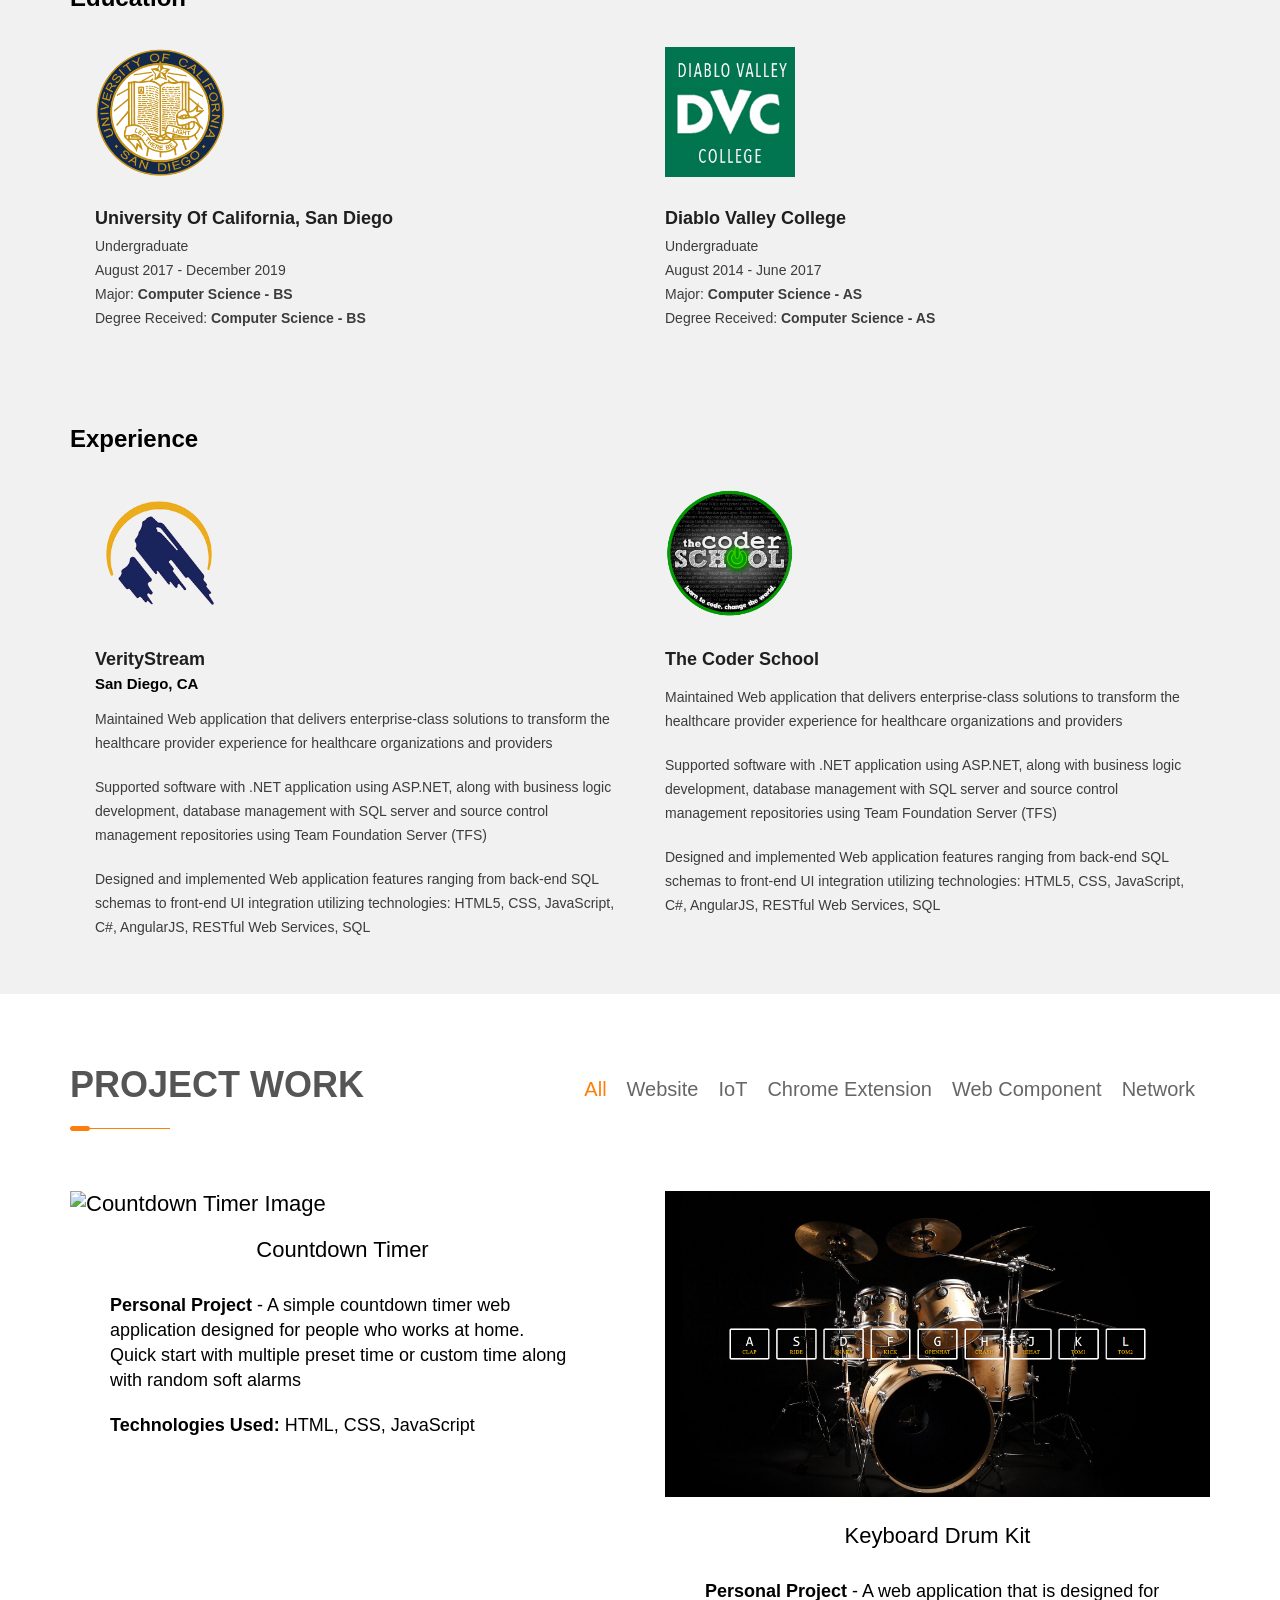
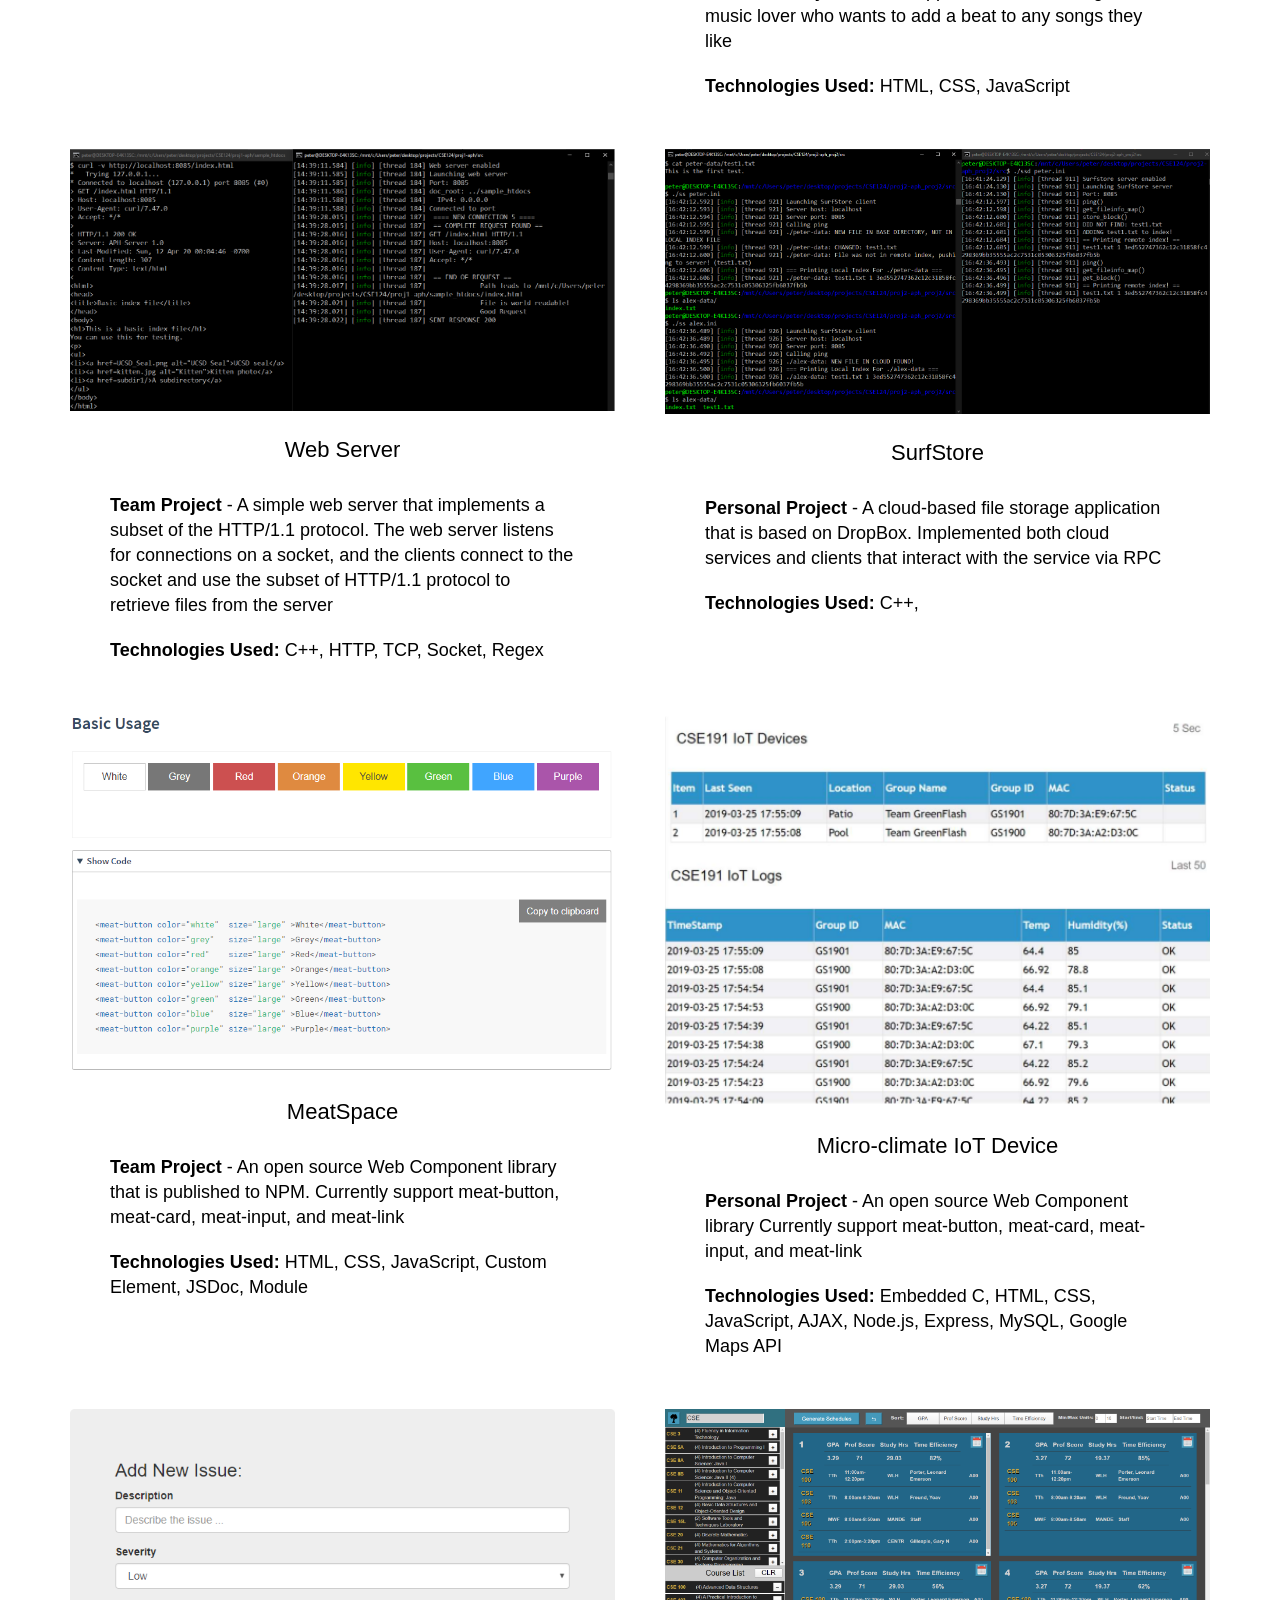
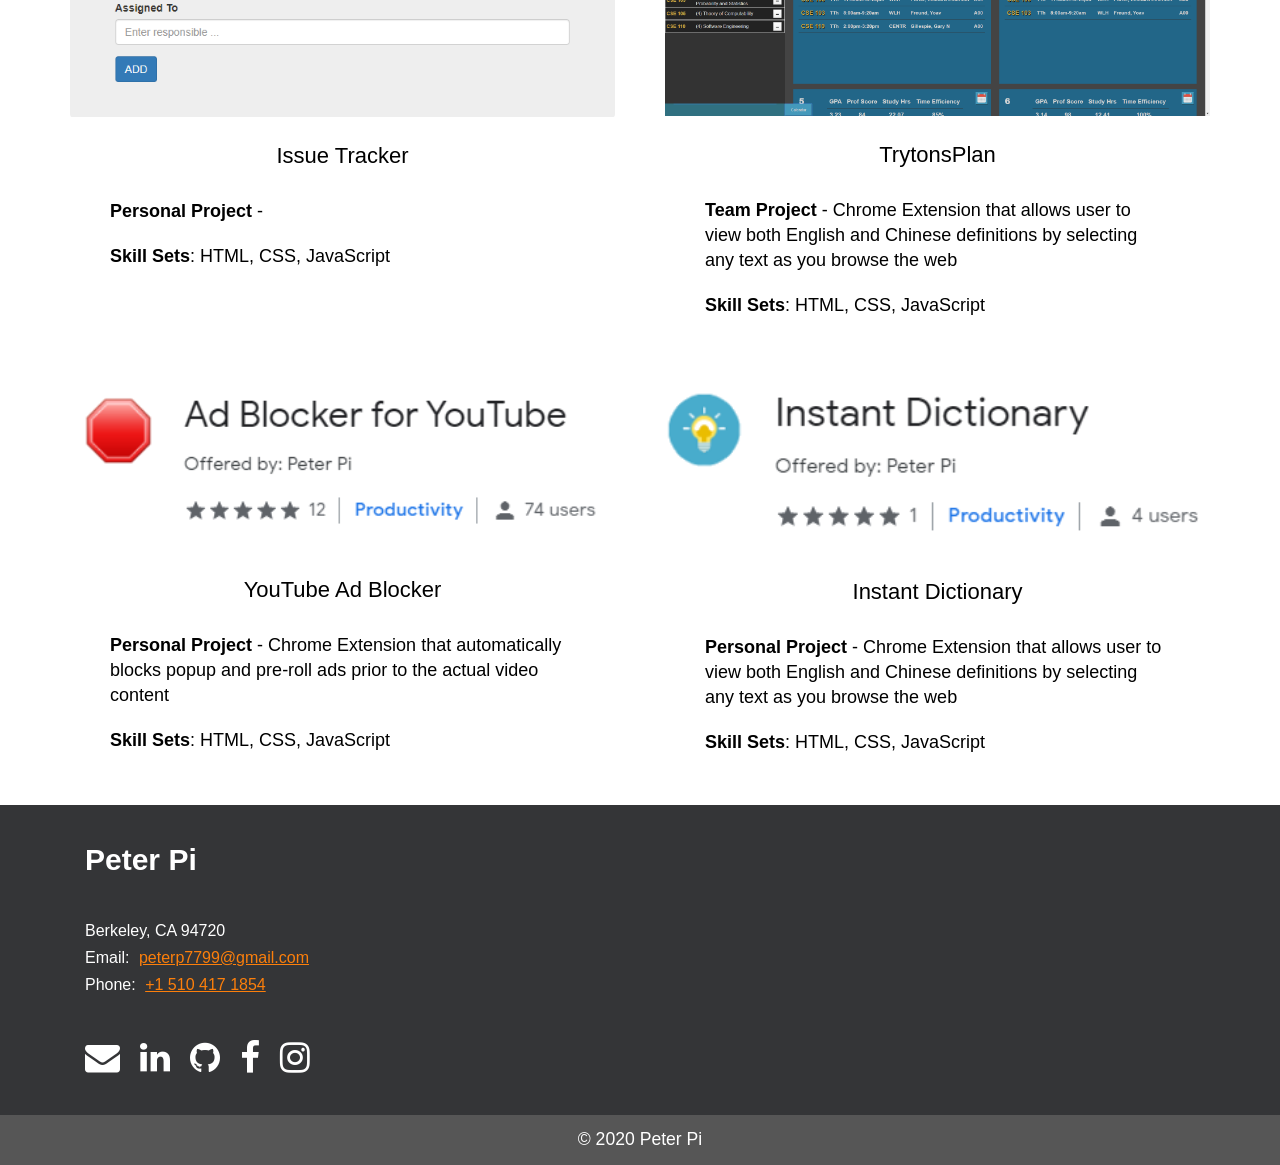
==== commit a722ed7b: "added network projects, still working on project content (In Progress)" ====
--- a/index.html
+++ b/index.html
@@ -183,9 +183,9 @@
                                 <li>
                                     <a onclick="filter(this);">IoT</a>
                                 </li>
-                                <li>
+                                <!-- <li>
                                     <a onclick="filter(this);">Android</a>
-                                </li>
+                                </li> -->
                                 <li>
                                     <a onclick="filter(this);">Chrome Extension</a>
                                 </li>
@@ -200,6 +200,7 @@
                     </div>
                 </div>
 
+                <!-- Website -->
                 <div class="project-row website">
                     <div class="project-row-size">
                         <div class="project-content">
@@ -209,8 +210,11 @@
                             <h3>
                                 <a href="projects/Countdown-Timer/index.html" rel="noopener noreferrer" target="_blank">Countdown Timer</a>
                             </h3>
-                            <p><b>Personal Project</b> - Chrome Extension that automatically blocks popup and pre-roll ads prior to the actual video content</p>
-                            <p><b>Skill Sets</b>: HTML, CSS, JavaScript</p>
+                            <p>
+                                <b>Personal Project</b> - A simple countdown timer web application designed for people who works at home. 
+                                Quick start with multiple preset time or custom time along with random soft alarms
+                            </p>
+                            <p><b>Technologies Used:</b> HTML, CSS, JavaScript</p>
                         </div>
                     </div>
 
@@ -222,13 +226,50 @@
                             <h3>
                                 <a href="projects/Keyboard-Drum-Kit/index.html" rel="noopener noreferrer" target="_blank">Keyboard Drum Kit</a>
                             </h3>
-                            <p><b>Personal Project</b> - Chrome Extension that allows user to view both English and Chinese definitions by selecting any text as you browse the web</p>
-                            <p><b>Skill Sets</b>: HTML, CSS, JavaScript</p>
-                        </div>
-                    </div>
-                </div>
-
-                <div class="project-row web-component">
+                            <p><b>Personal Project</b> - A web application that is designed for music lover who wants to add a beat to any songs they like</p>
+                            <p><b>Technologies Used:</b> HTML, CSS, JavaScript</p>
+                        </div>
+                    </div>
+                </div>
+
+                <!-- Network -->
+                <div class="project-row website network">
+                    <div class="project-row-size">
+                        <div class="project-content">
+                            <a href="projects/Countdown-Timer/index.html" rel="noopener noreferrer" target="_blank">
+                                <img src="img/projects/Web Server.PNG" alt="Web Server Image">
+                            </a>
+                            <h3>
+                                <a href="projects/Countdown-Timer/index.html" rel="noopener noreferrer" target="_blank">Web Server</a>
+                            </h3>
+                            <p>
+                                <b>Team Project</b> - A simple web server that implements a subset of the HTTP/1.1 protocol.
+                                The web server listens for connections on a socket, and the clients connect to the socket and use 
+                                the subset of HTTP/1.1 protocol to retrieve files from the server
+                            </p>
+                            <p><b>Technologies Used:</b> C++, HTTP, TCP, Socket, Regex</p>
+                        </div>
+                    </div>
+
+                    <div class="project-row-size">
+                        <div class="project-content">
+                            <a href="projects/Keyboard-Drum-Kit/index.html" rel="noopener noreferrer" target="_blank">
+                                <img src="img/projects/SurfStore.PNG" alt="SurfStore Image">
+                            </a>
+                            <h3>
+                                <a href="projects/Keyboard-Drum-Kit/index.html" rel="noopener noreferrer" target="_blank">SurfStore</a>
+                            </h3>
+                            <p>
+                                <b>Personal Project</b> - A cloud-based file storage application that is based on DropBox.
+                                Implemented both cloud services and clients that interact with the service via RPC
+                            </p>
+                            <p><b>Technologies Used:</b> C++, </p>
+                        </div>
+                    </div>
+                </div>
+
+                <!-- Web Component & IoT -->
+                <div class="project-row web-component iot">
                     <div class="project-row-size">
                         <div class="project-content">
                             <a href="https://meat-space.org" rel="noopener noreferrer" target="_blank">
@@ -237,55 +278,32 @@
                             <h3>
                                 <a href="https://meat-space.org" rel="noopener noreferrer" target="_blank">MeatSpace</a>
                             </h3>
-                            <p><b>Team Project</b> - Chrome Extension that automatically blocks popup and pre-roll ads prior to the actual video content</p>
-                            <p><b>Skill Sets</b>: HTML, CSS, JavaScript</p>
-                        </div>
-                    </div>
-
-                    <!-- need TODO -->
+                            <p>
+                                <b>Team Project</b> - An open source Web Component library that is published to NPM.
+                                Currently support meat-button, meat-card, meat-input, and meat-link
+                            </p>
+                            <p><b>Technologies Used:</b> HTML, CSS, JavaScript, Custom Element, JSDoc, Module</p>
+                        </div>
+                    </div>
+
                     <div class="project-row-size">
                         <div class="project-content">
                             <a href="https://chrome.google.com/webstore/detail/instant-dictionary/hjpcapcphfbomgjkghdiiogelgikcmpa" rel="noopener noreferrer" target="_blank">
-                                <img src="img/projects/IoT.PNG" alt="Instant Dictionary Image">
-                            </a>
-                            <h3>
-                                <a href="https://chrome.google.com/webstore/detail/instant-dictionary/hjpcapcphfbomgjkghdiiogelgikcmpa" rel="noopener noreferrer" target="_blank">Instant Dictionary</a>
-                            </h3>
-                            <p><b>Personal Project</b> - Chrome Extension that allows user to view both English and Chinese definitions by selecting any text as you browse the web</p>
-                            <p><b>Skill Sets</b>: HTML, CSS, JavaScript</p>
-                        </div>
-                    </div>
-                </div>
-
-                <!-- TODO -->
-                <!-- <div class="project-row">
-                    <div class="project-row-size">
-                        <div class="project-content">
-                            <a href="https://meat-space.org" rel="noopener noreferrer" target="_blank">
-                                <img src="img/projects/FlashbackPlayer.PNGf" alt="MeatSpace Image">
-                            </a>
-                            <h3>
-                                <a href="https://meat-space.org" rel="noopener noreferrer" target="_blank">FlashbackPlayer</a>
-                            </h3>
-                            <p><b>Team Project</b> - Chrome Extension that automatically blocks popup and pre-roll ads prior to the actual video content</p>
-                            <p><b>Skill Sets</b>: HTML, CSS, JavaScript</p>
-                        </div>
-                    </div>
-
-                    <div class="project-row-size">
-                        <div class="project-content">
-                            <a href="https://chrome.google.com/webstore/detail/instant-dictionary/hjpcapcphfbomgjkghdiiogelgikcmpa" rel="noopener noreferrer" target="_blank">
-                                <img src="img/projects/Instant Dictionary.png" alt="Instant Dictionary Image">
-                            </a>
-                            <h3>
-                                <a href="https://chrome.google.com/webstore/detail/instant-dictionary/hjpcapcphfbomgjkghdiiogelgikcmpa" rel="noopener noreferrer" target="_blank">Instant Dictionary</a>
-                            </h3>
-                            <p><b>Personal Project</b> - Chrome Extension that allows user to view both English and Chinese definitions by selecting any text as you browse the web</p>
-                            <p><b>Skill Sets</b>: HTML, CSS, JavaScript</p>
-                        </div>
-                    </div>
-                </div> -->
-
+                                <img src="img/projects/IoT.PNG" alt="IoT Image">
+                            </a>
+                            <h3>
+                                <a href="https://chrome.google.com/webstore/detail/instant-dictionary/hjpcapcphfbomgjkghdiiogelgikcmpa" rel="noopener noreferrer" target="_blank">Micro-climate IoT Device</a>
+                            </h3>
+                            <p>
+                                <b>Personal Project</b> - An open source Web Component library
+                                Currently support meat-button, meat-card, meat-input, and meat-link
+                            </p>
+                            <p><b>Technologies Used:</b> Embedded C, HTML, CSS, JavaScript, AJAX, Node.js, Express, MySQL, Google Maps API</p>
+                        </div>
+                    </div>
+                </div>
+
+                <!-- Website -->
                 <div class="project-row website">
                     <div class="project-row-size">
                         <div class="project-content">
@@ -295,7 +313,7 @@
                             <h3>
                                 <a href="projects/Issue-Tracker/index.html" rel="noopener noreferrer" target="_blank">Issue Tracker</a>
                             </h3>
-                            <p><b>Personal Project</b> - Chrome Extension that automatically blocks popup and pre-roll ads prior to the actual video content</p>
+                            <p><b>Personal Project</b> - </p>
                             <p><b>Skill Sets</b>: HTML, CSS, JavaScript</p>
                         </div>
                     </div>
@@ -364,22 +382,22 @@
                                     </a>
                                 </li>
                                 <li>
-                                    <a href="https://www.linkedin.com/in/peter-pi">
+                                    <a href="https://www.linkedin.com/in/peter-pi" rel="noopener noreferrer" target="_blank">
                                         <i class="fa fa-linkedin"></i>
                                     </a>
                                 </li>
                                 <li>
-                                    <a href="https://github.com/peter2614">
+                                    <a href="https://github.com/peter2614" rel="noopener noreferrer" target="_blank">
                                         <i class="fa fa-github"></i>
                                     </a>
                                 </li>
                                 <li>
-                                    <a href="https://www.facebook.com/peter.piii">
+                                    <a href="https://www.facebook.com/peter.piii" rel="noopener noreferrer" target="_blank">
                                         <i class="fa fa-facebook"></i>
                                     </a>
                                 </li>
                                 <li>
-                                    <a href="https://www.instagram.com/peterpiie/">
+                                    <a href="https://www.instagram.com/peterpiie/" rel="noopener noreferrer" target="_blank">
                                         <i class="fa fa-instagram"></i>
                                     </a>
                                 </li>
@@ -559,7 +577,14 @@
                     break;
                 case 'IoT':
                     projectRow.forEach(node => {
-                        node.className.includes('iot') ? node.style.display = 'flex' : node.style.display = 'none';
+                        console.log(node.children[0].children[0])
+                        if(node.className.includes('iot')) {
+                            node.style.display = 'flex';
+                            node.children[1].style.margin = 'auto';
+                            node.children[0].style.display = 'none';
+                            node.children[1].style.display = 'flex';
+                        }  
+                        else node.style.display = 'none';
                     });
                     break;
                 case 'Network':
@@ -569,7 +594,13 @@
                     break;
                 case 'Web Component':
                     projectRow.forEach(node => {
-                        node.className.includes('web-component') ? node.style.display = 'flex' : node.style.display = 'none';
+                        if(node.className.includes('web-component')) {
+                            node.style.display = 'flex';
+                            node.children[0].style.margin = 'auto';
+                            node.children[1].style.display = 'none';
+                            node.children[0].style.display = 'flex';
+                        } 
+                        else node.style.display = 'none';
                     });
                     break;
                 default:
--- a/css/style.css
+++ b/css/style.css
@@ -192,23 +192,33 @@
 #intro {
     display: flex;
     flex-direction: column;
-    justify-content: center;
+    justify-content: flex-end;
     height: 100%;
-    padding: 30px;
+    padding: 200px 30px;
 }
 
 #intro > h1 {
     margin-top: 0;
-    margin-bottom: 18px;
-    font-size: 3.5rem;
+    margin-bottom: 5vh;
+    font-size: 50px;
+    animation-delay: 0.4s;
+    animation-fill-mode: both;
+    animation: moveup 1s;
 }
 
 #intro > h2 {
-    font-size: 3rem;
+    font-size: 50px;
+    margin-bottom: 5vh;
+    animation-delay: 0.8s;
+    animation-fill-mode: both;
+    animation: moveup 1s;
 }
 
 #intro > p {
-    font-size: 2.2rem;
+    font-size: 50px;
+    animation-delay: 1.6s;
+    animation-fill-mode: both;
+    animation: moveup 1s;
 }
 
 /* About Me Section */
@@ -507,6 +517,9 @@
 .project-content {
     /* padding: 30px 25px 25px 25px; */
     /* box-shadow: 0px 2px 6px 2px rgba(59, 59, 59, 0.21); */
+    animation-delay: 0.5s;
+    animation-fill-mode: both;
+    animation: moveup 1s;
 }
 
 .project-content:hover {
@@ -653,6 +666,15 @@
         top: 0;
         z-index: 1;
         font-size: 30px;
+    }
+    
+    .scroll-to-top .navbar > ul > a,
+    .scroll-to-top .navbar > ul > a:hover,
+    .scroll-to-top .navbar > ul > a::before, 
+    .scroll-to-top .navbar > ul > a::after,
+    .scroll-to-top .navbar > ul > a > i {
+        transition: none;
+        -webkit-transition: none;
     }
 
     /* ul.menu li:not(:first-child) {
@@ -844,7 +866,7 @@
     }
 
     .project-row-size {
-        padding: 15px 0;
+        padding: 25px 0;
     }
 
     .project-row-size:first-child,
@@ -856,6 +878,7 @@
         /* padding: 30px 25px 25px 25px; */
         width: 80vw;
         margin: auto;
+        padding-bottom: 20px;
     }
 
     /* Project Section ::after */
@@ -918,4 +941,33 @@
         width: 90vw;
         margin: auto;
     }
+}
+
+
+@-webkit-keyframes moveup {
+    from {
+        opacity: 0;
+        -webkit-transform: translate3d(0, 100%, 0);
+        transform: translate3d(0, 100%, 0);
+    }
+  
+    to {
+        opacity: 1;
+        -webkit-transform: none;
+        transform: none;
+    }
+}
+  
+@keyframes moveup {
+    from {
+        opacity: 0;
+        -webkit-transform: translate3d(0, 100%, 0);
+        transform: translate3d(0, 100%, 0);
+    }
+
+    to {
+        opacity: 1;
+        -webkit-transform: none;
+        transform: none;
+    }
 }
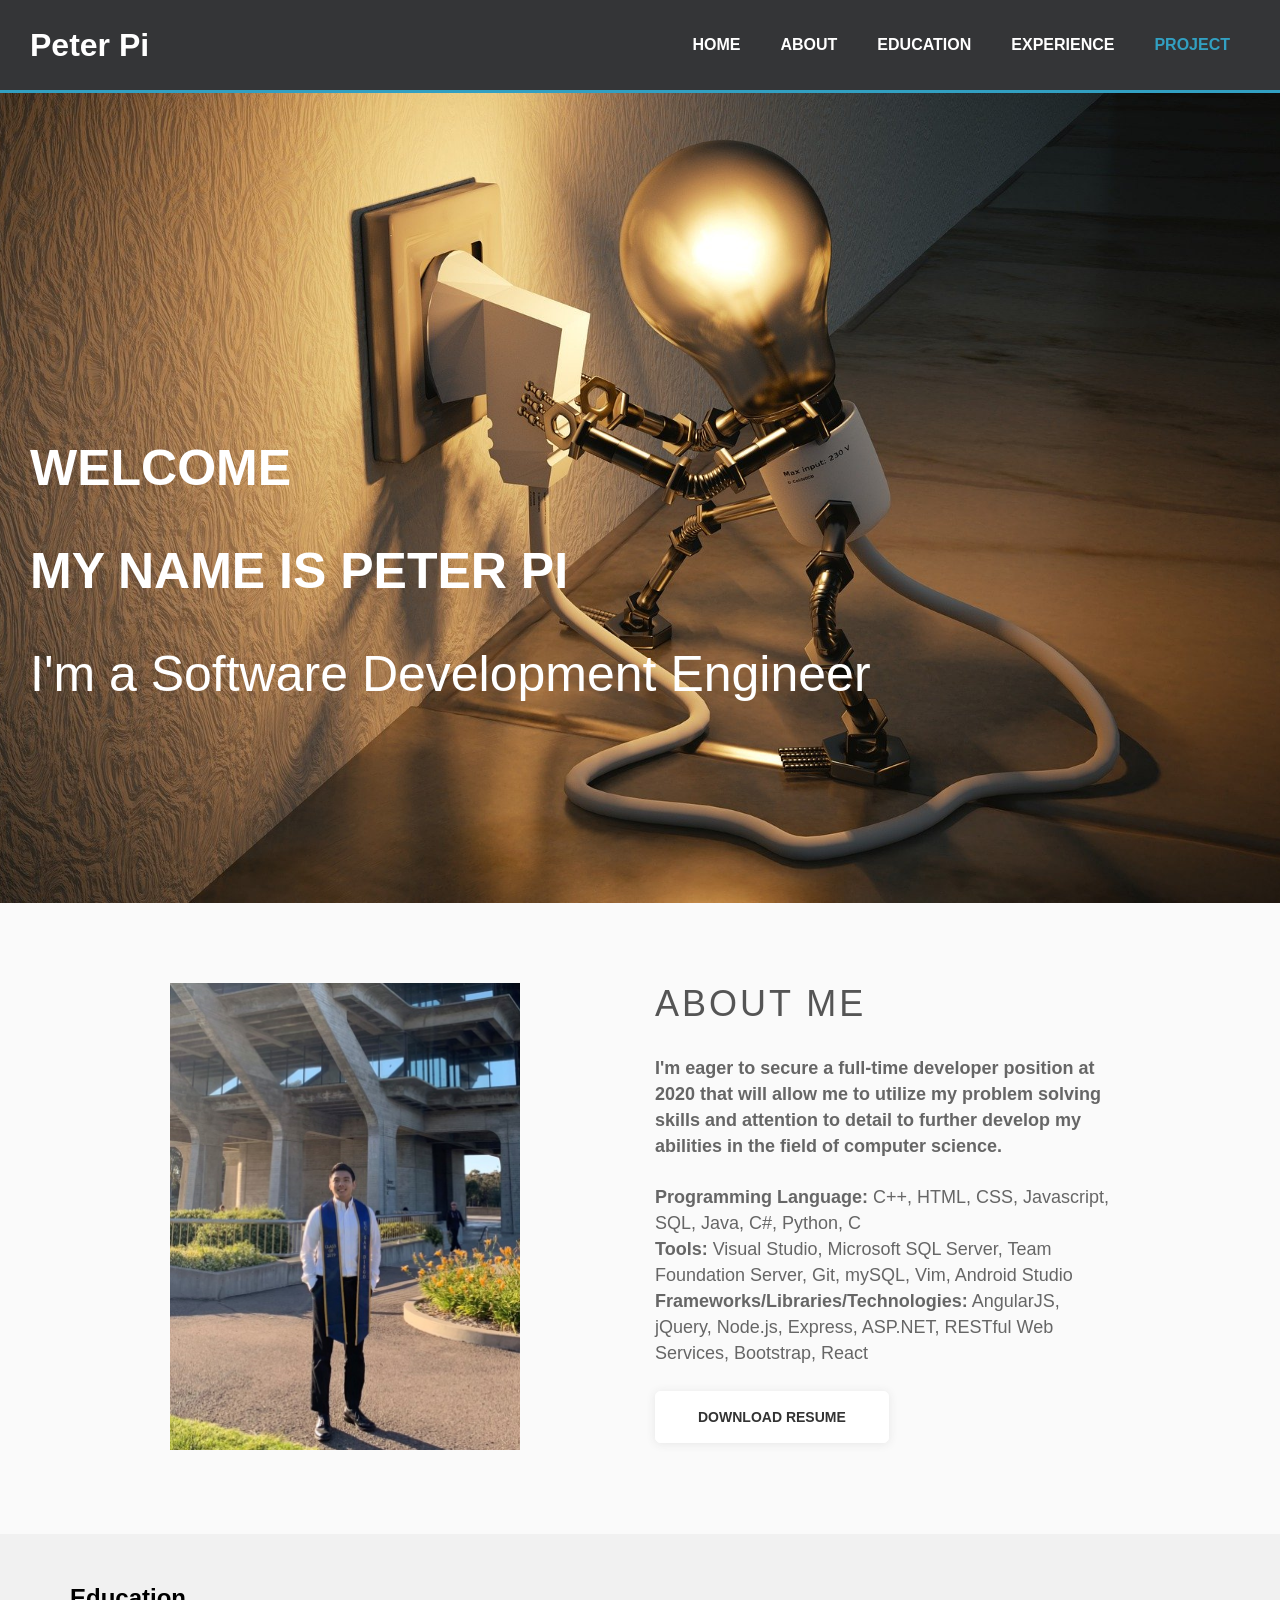
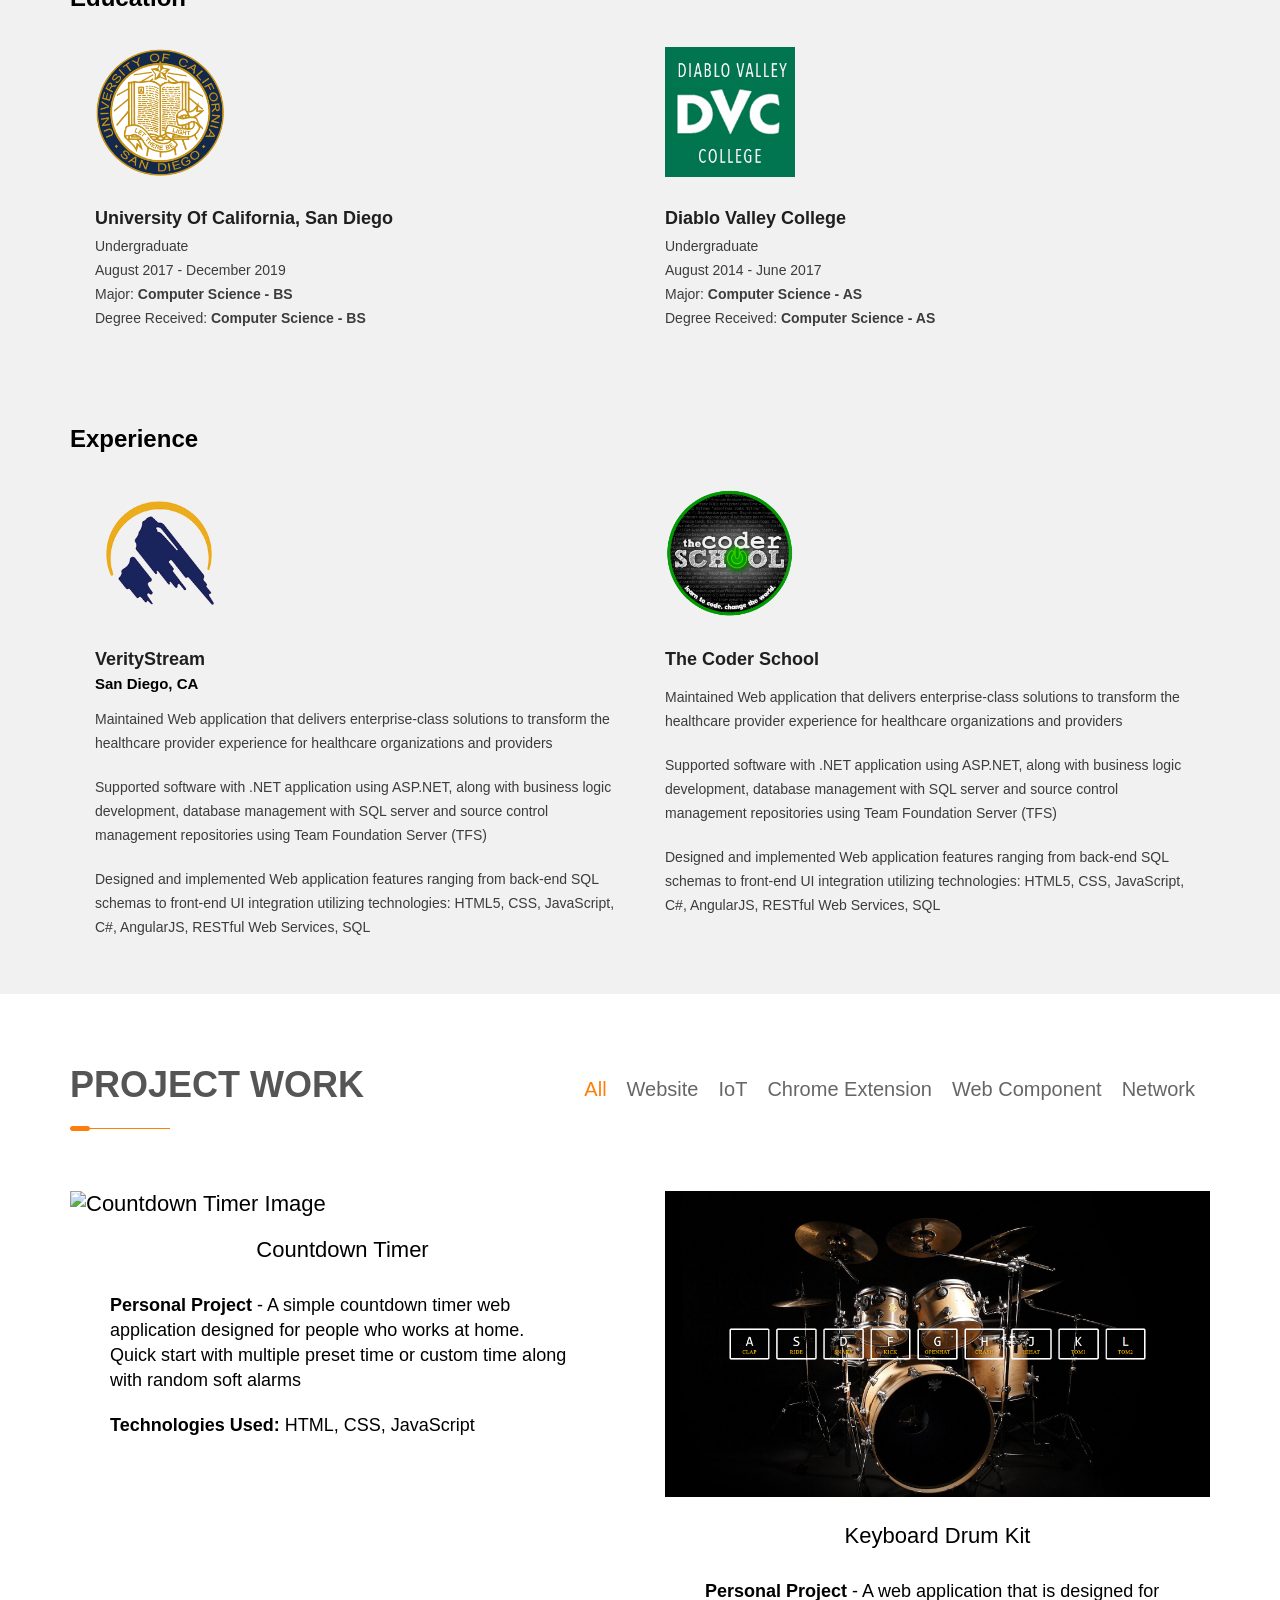
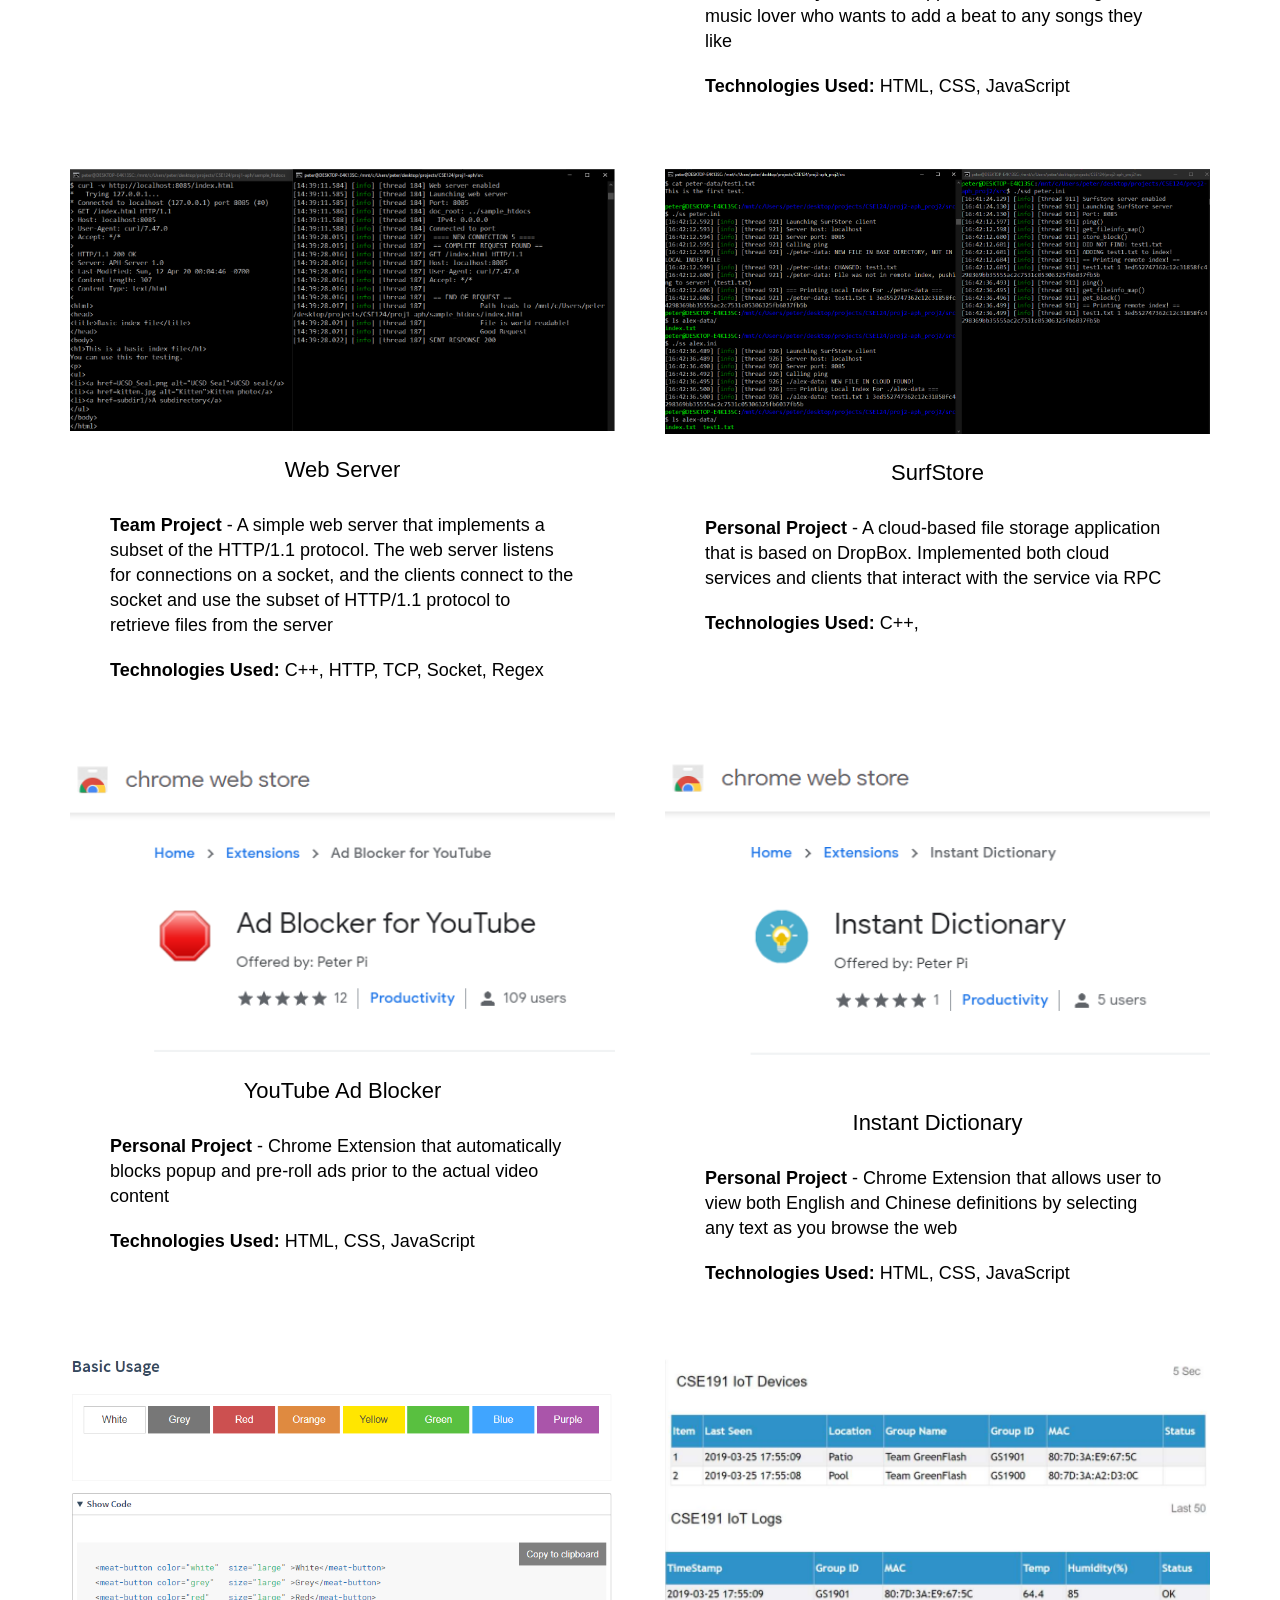
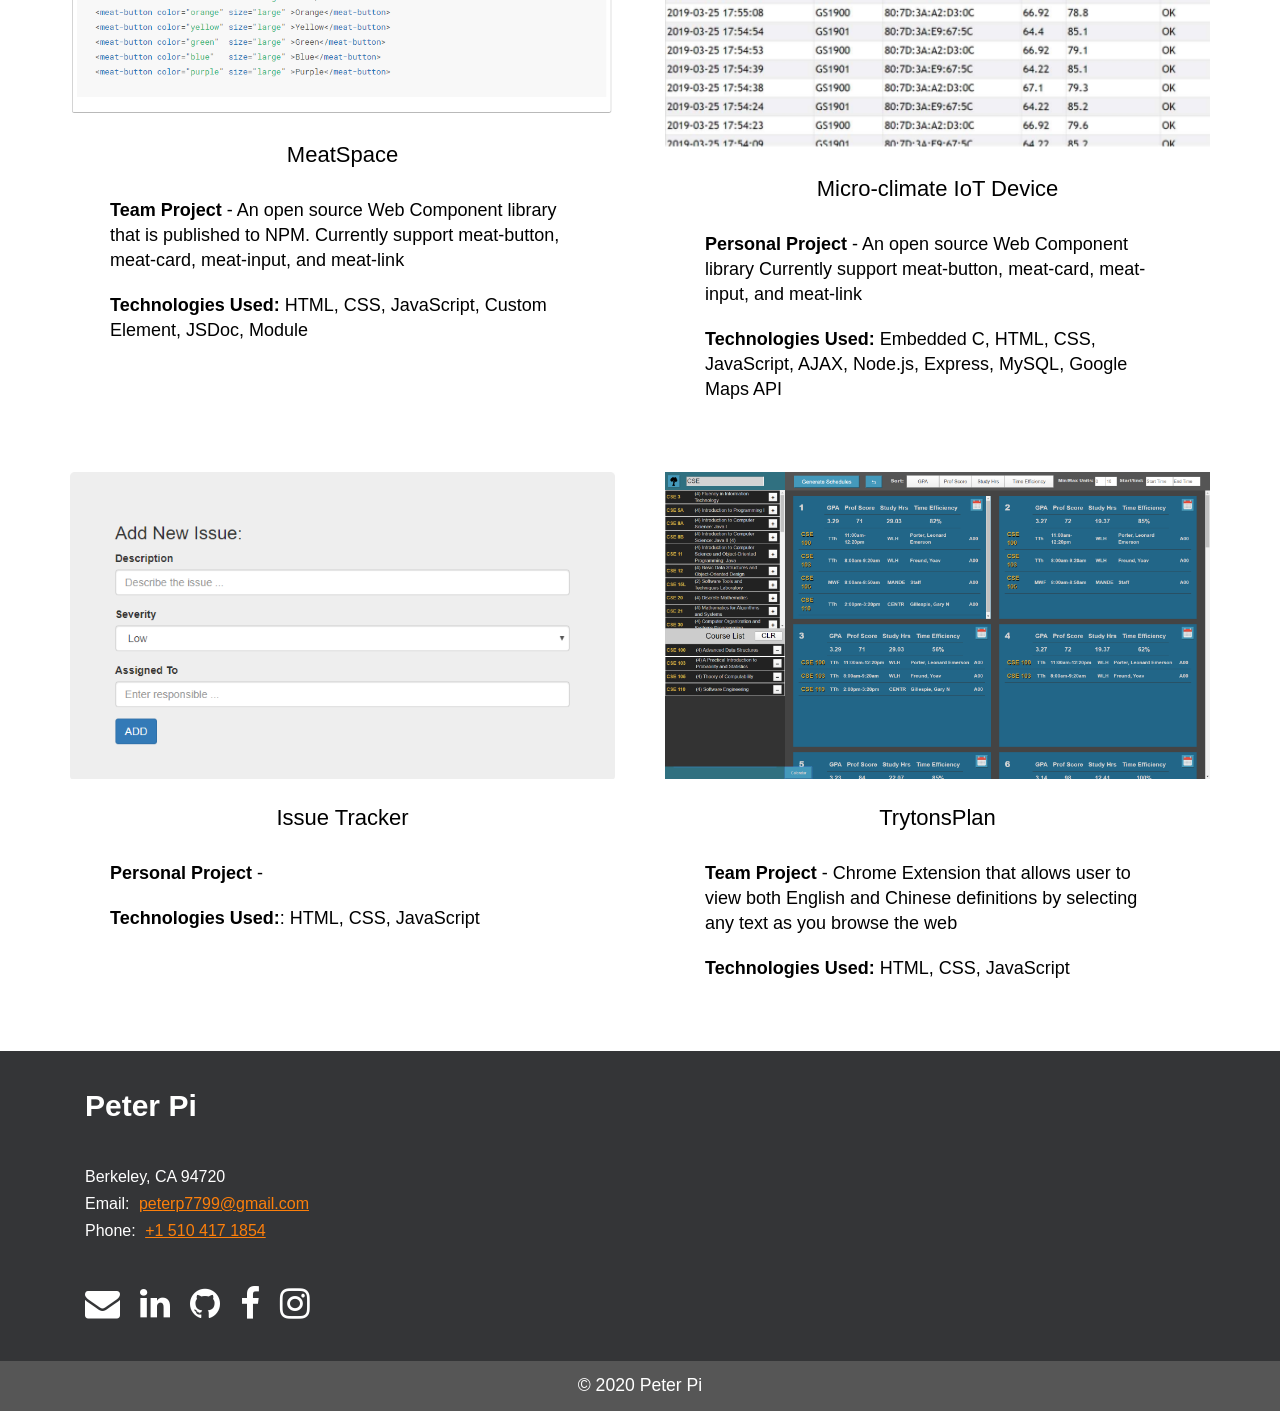
==== commit 704a0118: "added private-repo page" ====
--- a/index.html
+++ b/index.html
@@ -236,11 +236,11 @@
                 <div class="project-row website network">
                     <div class="project-row-size">
                         <div class="project-content">
-                            <a href="projects/Countdown-Timer/index.html" rel="noopener noreferrer" target="_blank">
+                            <a href="private-repo.html" rel="noopener noreferrer" target="_blank">
                                 <img src="img/projects/Web Server.PNG" alt="Web Server Image">
                             </a>
                             <h3>
-                                <a href="projects/Countdown-Timer/index.html" rel="noopener noreferrer" target="_blank">Web Server</a>
+                                <a href="private-repo.html" rel="noopener noreferrer" target="_blank">Web Server</a>
                             </h3>
                             <p>
                                 <b>Team Project</b> - A simple web server that implements a subset of the HTTP/1.1 protocol.
@@ -253,11 +253,11 @@
 
                     <div class="project-row-size">
                         <div class="project-content">
-                            <a href="projects/Keyboard-Drum-Kit/index.html" rel="noopener noreferrer" target="_blank">
+                            <a href="private-repo.html" rel="noopener noreferrer" target="_blank">
                                 <img src="img/projects/SurfStore.PNG" alt="SurfStore Image">
                             </a>
                             <h3>
-                                <a href="projects/Keyboard-Drum-Kit/index.html" rel="noopener noreferrer" target="_blank">SurfStore</a>
+                                <a href="private-repo.html" rel="noopener noreferrer" target="_blank">SurfStore</a>
                             </h3>
                             <p>
                                 <b>Personal Project</b> - A cloud-based file storage application that is based on DropBox.
@@ -268,6 +268,35 @@
                     </div>
                 </div>
 
+                <!-- Chrome Extension -->
+                <div class="project-row chrome-extension">
+                    <div class="project-row-size">
+                        <div class="project-content">
+                            <a href="https://chrome.google.com/webstore/detail/ad-blocker-for-youtube/gmcmlgfecmkefmkgbbnggmamclbmikbi" rel="noopener noreferrer" target="_blank">
+                                <img src="img/projects/YouTube Ad Blocker.png" alt="YouTube Ad Blocker Image">
+                            </a>
+                            <h3>
+                                <a href="https://chrome.google.com/webstore/detail/ad-blocker-for-youtube/gmcmlgfecmkefmkgbbnggmamclbmikbi" rel="noopener noreferrer" target="_blank">YouTube Ad Blocker</a>
+                            </h3>
+                            <p><b>Personal Project</b> - Chrome Extension that automatically blocks popup and pre-roll ads prior to the actual video content</p>
+                            <p><b>Technologies Used:</b> HTML, CSS, JavaScript</p>
+                        </div>
+                    </div>
+
+                    <div class="project-row-size">
+                        <div class="project-content">
+                            <a href="https://chrome.google.com/webstore/detail/instant-dictionary/hjpcapcphfbomgjkghdiiogelgikcmpa" rel="noopener noreferrer" target="_blank">
+                                <img src="img/projects/Instant Dictionary.png" alt="Instant Dictionary Image">
+                            </a>
+                            <h3>
+                                <a href="https://chrome.google.com/webstore/detail/instant-dictionary/hjpcapcphfbomgjkghdiiogelgikcmpa" rel="noopener noreferrer" target="_blank">Instant Dictionary</a>
+                            </h3>
+                            <p><b>Personal Project</b> - Chrome Extension that allows user to view both English and Chinese definitions by selecting any text as you browse the web</p>
+                            <p><b>Technologies Used:</b> HTML, CSS, JavaScript</p>
+                        </div>
+                    </div>
+                </div>
+
                 <!-- Web Component & IoT -->
                 <div class="project-row web-component iot">
                     <div class="project-row-size">
@@ -288,11 +317,11 @@
 
                     <div class="project-row-size">
                         <div class="project-content">
-                            <a href="https://chrome.google.com/webstore/detail/instant-dictionary/hjpcapcphfbomgjkghdiiogelgikcmpa" rel="noopener noreferrer" target="_blank">
+                            <a href="private-repo.html" rel="noopener noreferrer" target="_blank">
                                 <img src="img/projects/IoT.PNG" alt="IoT Image">
                             </a>
                             <h3>
-                                <a href="https://chrome.google.com/webstore/detail/instant-dictionary/hjpcapcphfbomgjkghdiiogelgikcmpa" rel="noopener noreferrer" target="_blank">Micro-climate IoT Device</a>
+                                <a href="private-repo.html" rel="noopener noreferrer" target="_blank">Micro-climate IoT Device</a>
                             </h3>
                             <p>
                                 <b>Personal Project</b> - An open source Web Component library
@@ -314,7 +343,7 @@
                                 <a href="projects/Issue-Tracker/index.html" rel="noopener noreferrer" target="_blank">Issue Tracker</a>
                             </h3>
                             <p><b>Personal Project</b> - </p>
-                            <p><b>Skill Sets</b>: HTML, CSS, JavaScript</p>
+                            <p><b>Technologies Used:</b>: HTML, CSS, JavaScript</p>
                         </div>
                     </div>
 
@@ -327,36 +356,7 @@
                                 <a href="https://trytonsplan.herokuapp.com/" rel="noopener noreferrer" target="_blank">TrytonsPlan</a>
                             </h3>
                             <p><b>Team Project</b> - Chrome Extension that allows user to view both English and Chinese definitions by selecting any text as you browse the web</p>
-                            <p><b>Skill Sets</b>: HTML, CSS, JavaScript</p>
-                        </div>
-                    </div>
-                </div>
-
-                <!-- Chrome Extension -->
-                <div class="project-row chrome-extension">
-                    <div class="project-row-size">
-                        <div class="project-content">
-                            <a href="https://chrome.google.com/webstore/detail/ad-blocker-for-youtube/gmcmlgfecmkefmkgbbnggmamclbmikbi" rel="noopener noreferrer" target="_blank">
-                                <img src="img/projects/YouTube Ad Blocker.png" alt="YouTube Ad Blocker Image">
-                            </a>
-                            <h3>
-                                <a href="https://chrome.google.com/webstore/detail/ad-blocker-for-youtube/gmcmlgfecmkefmkgbbnggmamclbmikbi" rel="noopener noreferrer" target="_blank">YouTube Ad Blocker</a>
-                            </h3>
-                            <p><b>Personal Project</b> - Chrome Extension that automatically blocks popup and pre-roll ads prior to the actual video content</p>
-                            <p><b>Skill Sets</b>: HTML, CSS, JavaScript</p>
-                        </div>
-                    </div>
-
-                    <div class="project-row-size">
-                        <div class="project-content">
-                            <a href="https://chrome.google.com/webstore/detail/instant-dictionary/hjpcapcphfbomgjkghdiiogelgikcmpa" rel="noopener noreferrer" target="_blank">
-                                <img src="img/projects/Instant Dictionary.png" alt="Instant Dictionary Image">
-                            </a>
-                            <h3>
-                                <a href="https://chrome.google.com/webstore/detail/instant-dictionary/hjpcapcphfbomgjkghdiiogelgikcmpa" rel="noopener noreferrer" target="_blank">Instant Dictionary</a>
-                            </h3>
-                            <p><b>Personal Project</b> - Chrome Extension that allows user to view both English and Chinese definitions by selecting any text as you browse the web</p>
-                            <p><b>Skill Sets</b>: HTML, CSS, JavaScript</p>
+                            <p><b>Technologies Used:</b> HTML, CSS, JavaScript</p>
                         </div>
                     </div>
                 </div>
--- a/css/style.css
+++ b/css/style.css
@@ -520,6 +520,7 @@
     animation-delay: 0.5s;
     animation-fill-mode: both;
     animation: moveup 1s;
+    padding-bottom: 20px;
 }
 
 .project-content:hover {
@@ -878,7 +879,6 @@
         /* padding: 30px 25px 25px 25px; */
         width: 80vw;
         margin: auto;
-        padding-bottom: 20px;
     }
 
     /* Project Section ::after */
@@ -943,6 +943,13 @@
     }
 }
 
+/* On mobile device, hide navbar on top (for now) */
+@media screen and (max-width: 730px) {
+    #responsive-menu li {
+        display: none;
+    }
+}
+
 
 @-webkit-keyframes moveup {
     from {
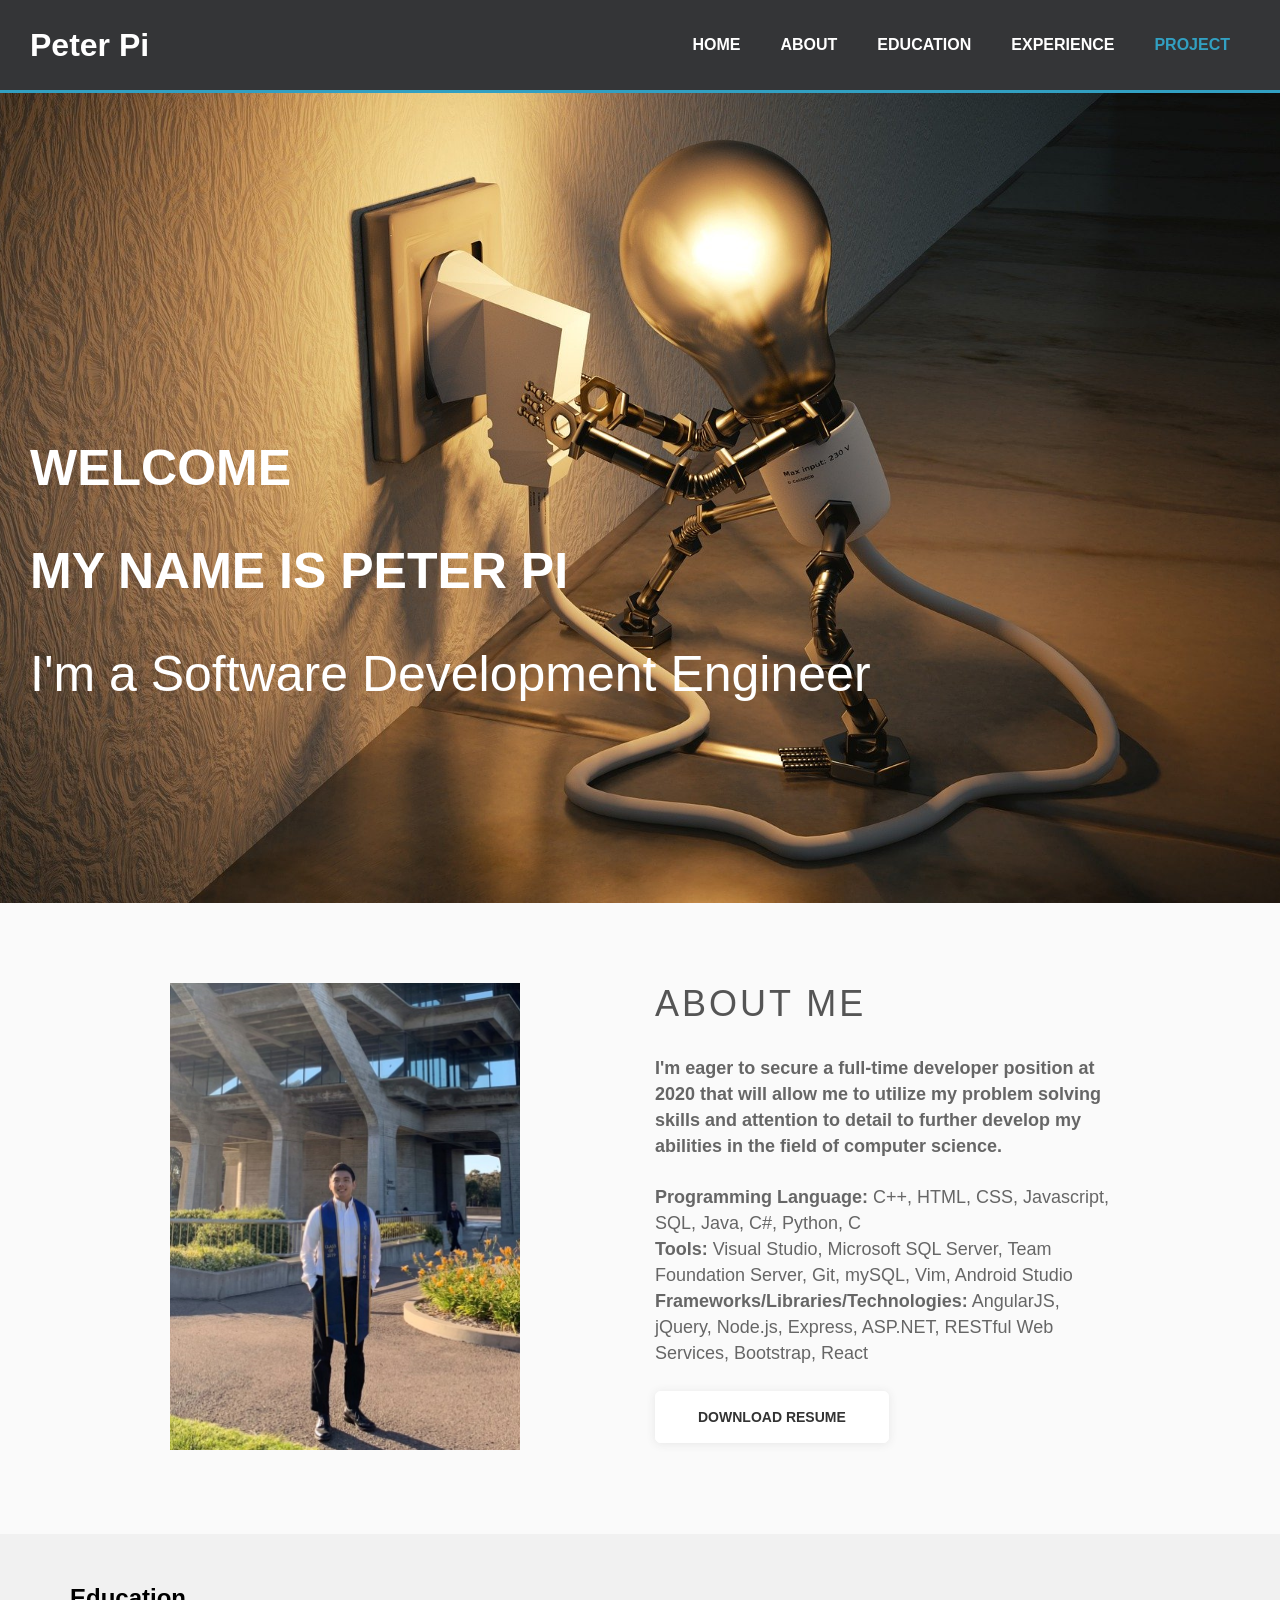
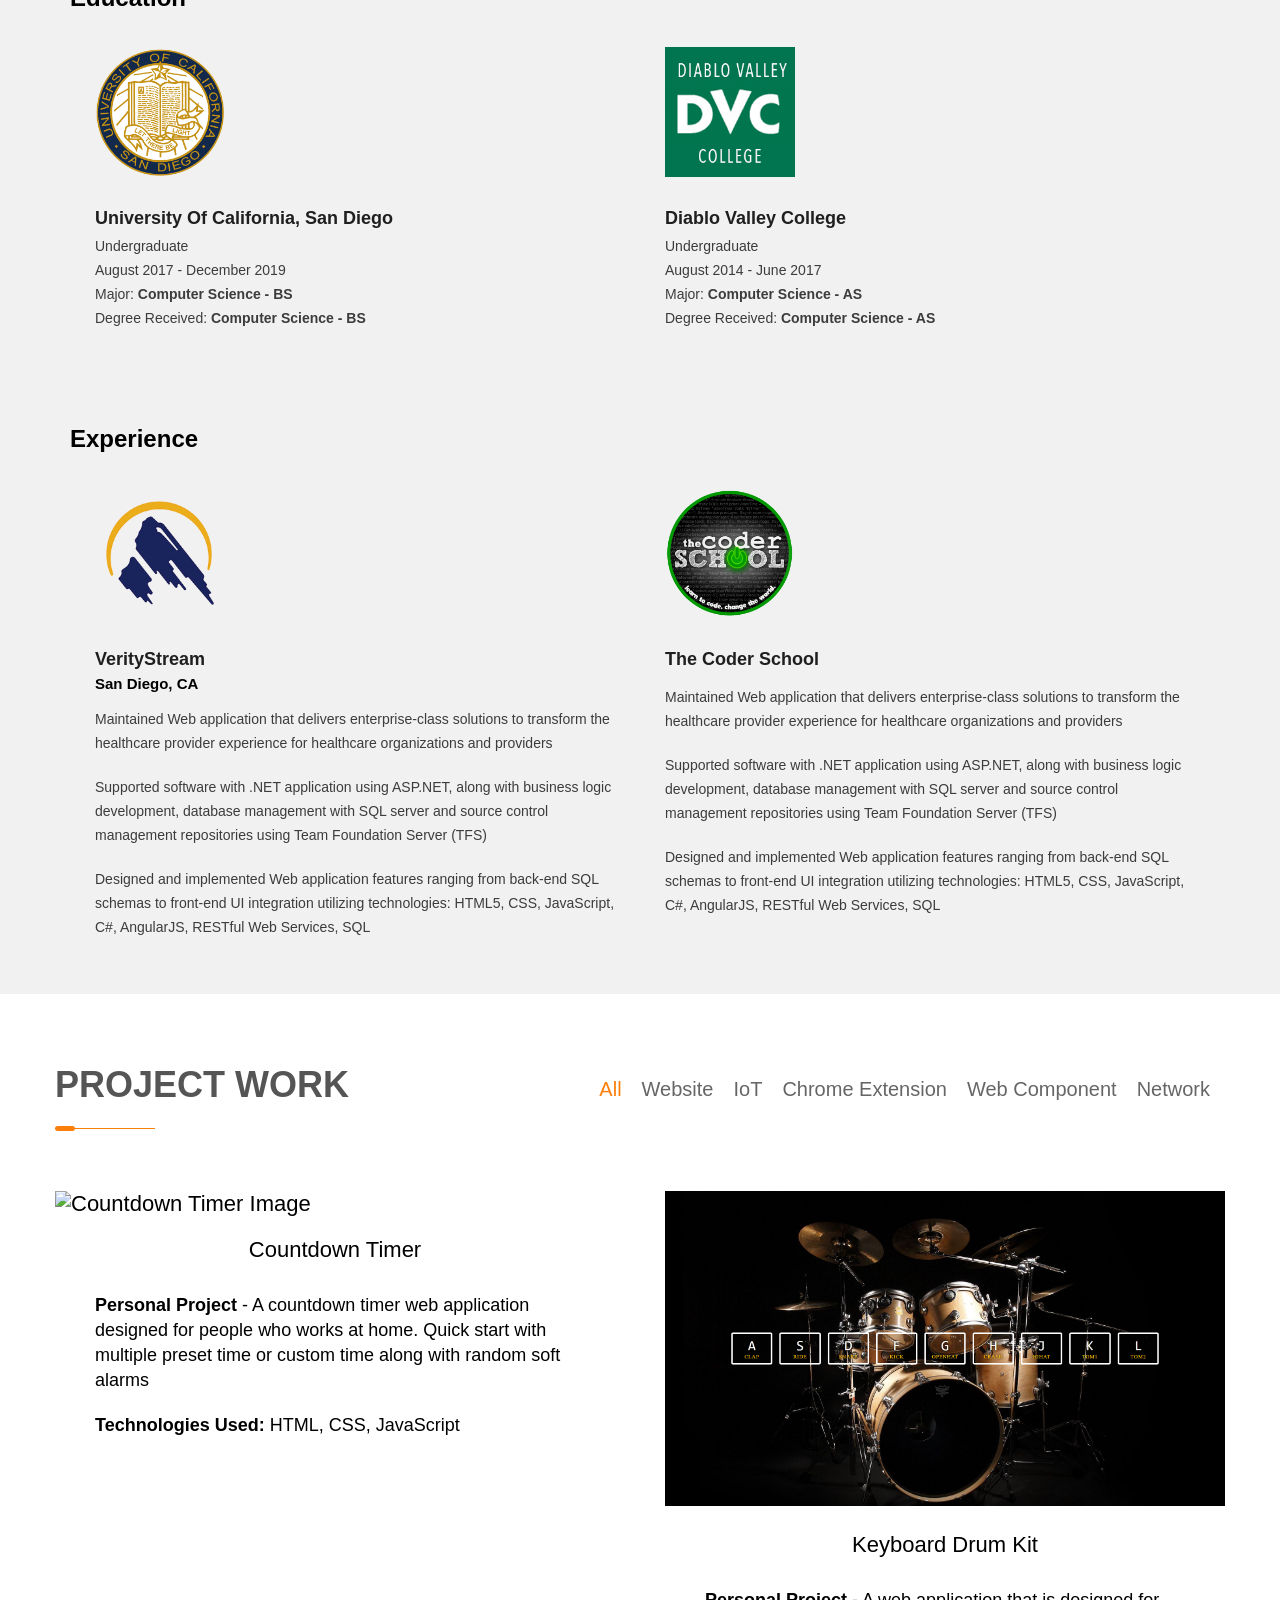
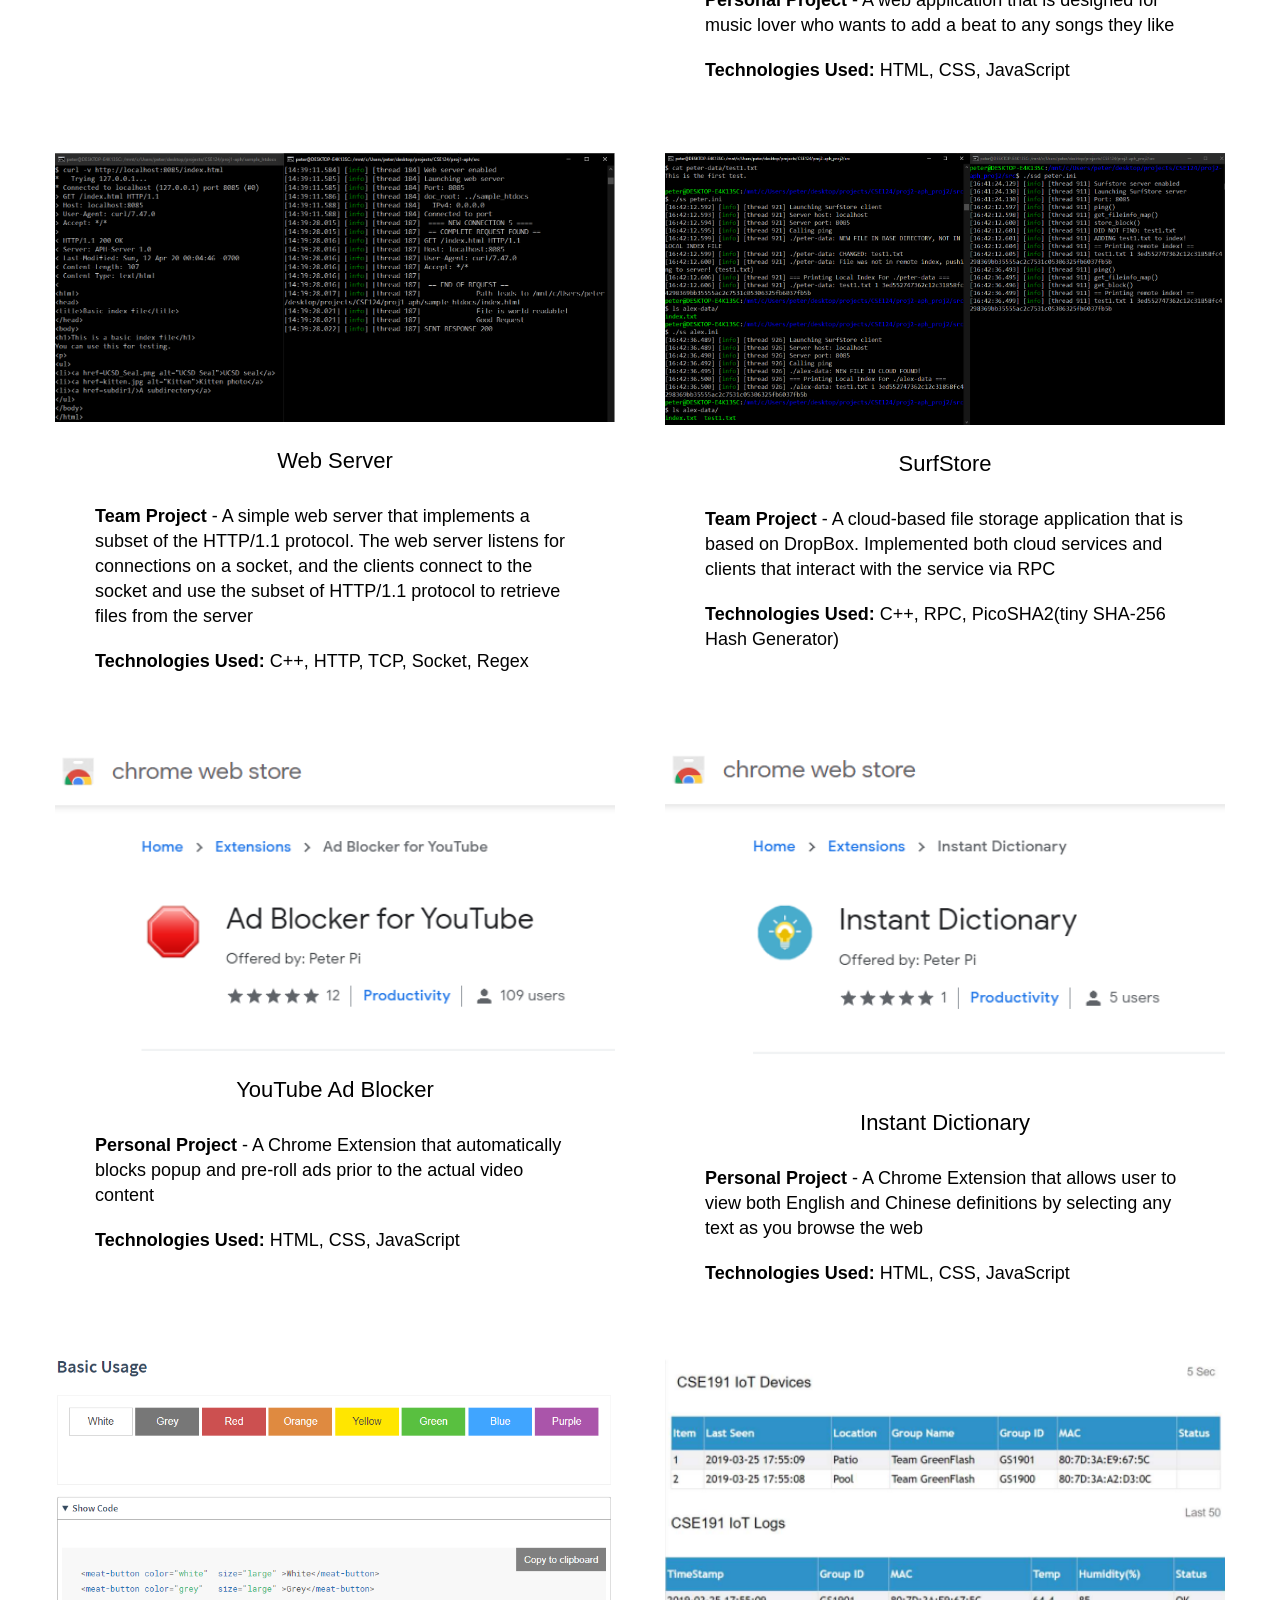
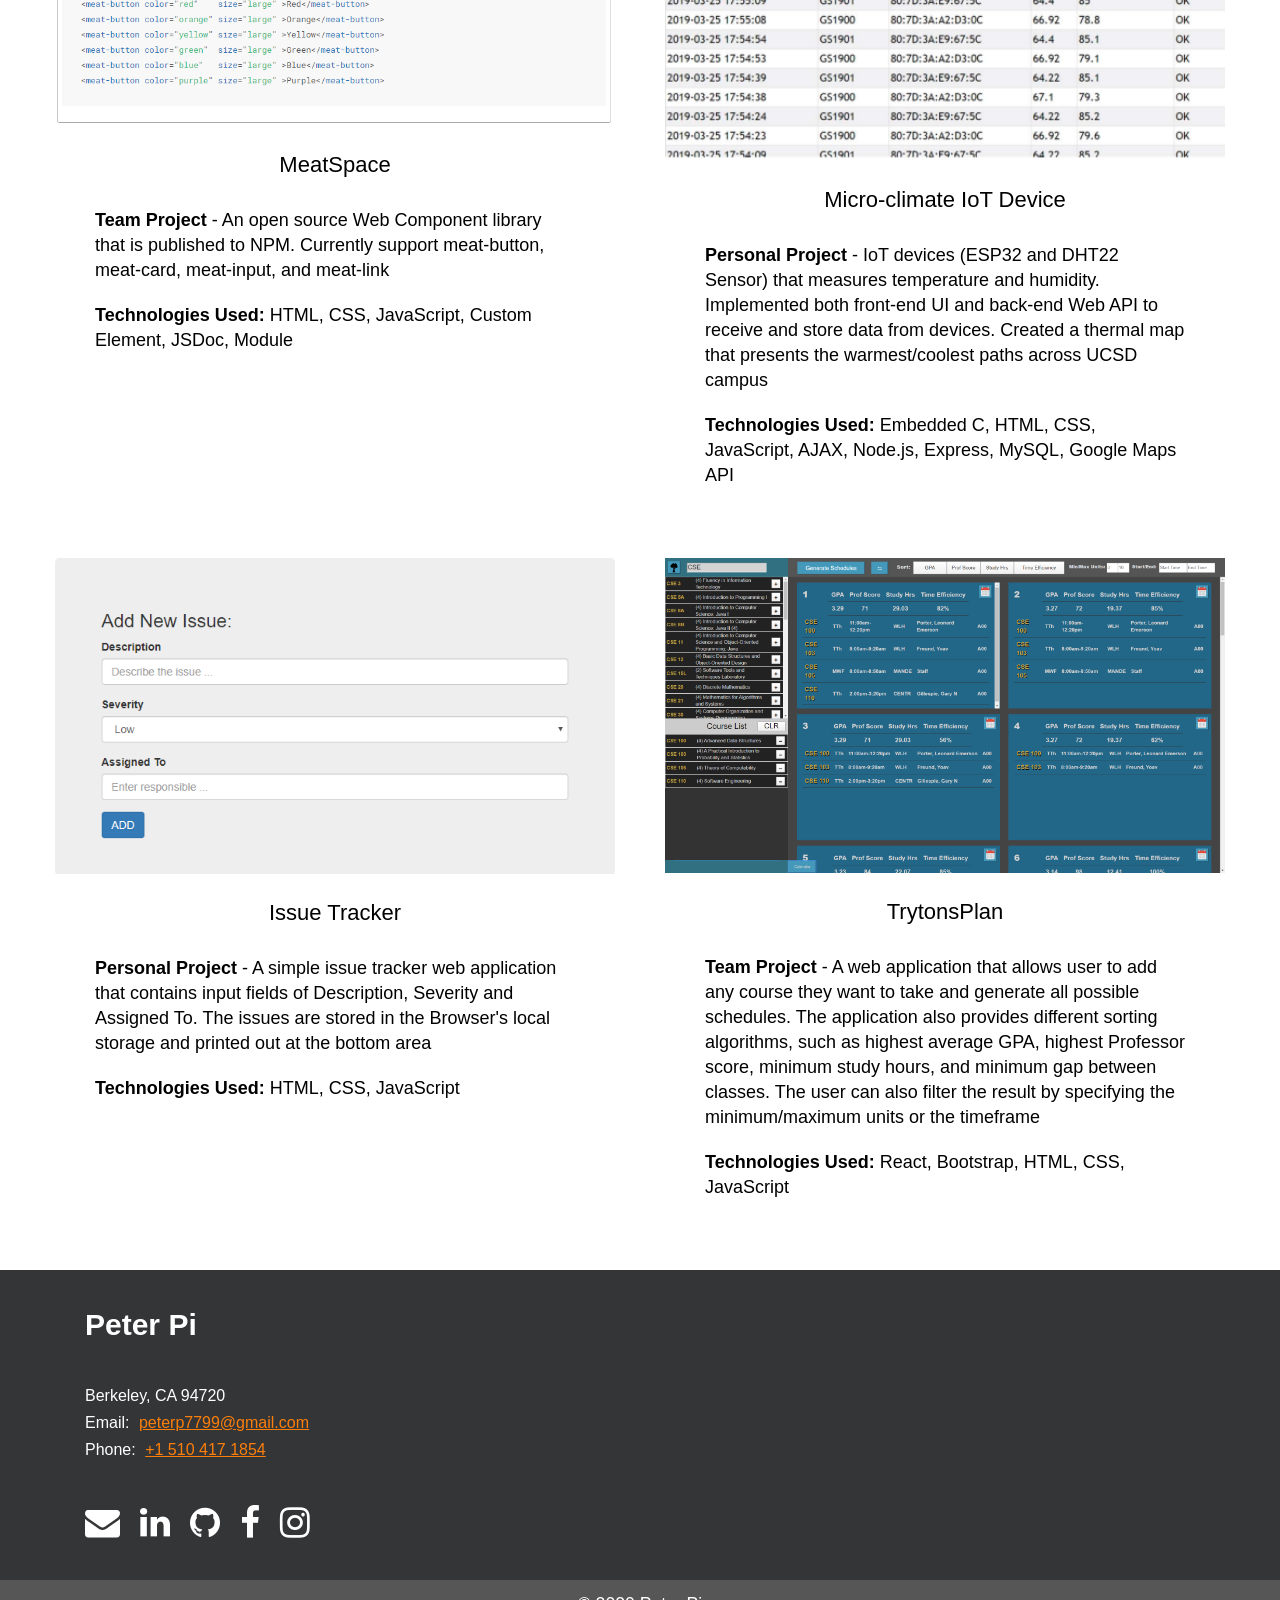
==== commit 598cc870: "first edition, missing logo" ====
--- a/index.html
+++ b/index.html
@@ -211,7 +211,7 @@
                                 <a href="projects/Countdown-Timer/index.html" rel="noopener noreferrer" target="_blank">Countdown Timer</a>
                             </h3>
                             <p>
-                                <b>Personal Project</b> - A simple countdown timer web application designed for people who works at home. 
+                                <b>Personal Project</b> - A countdown timer web application designed for people who works at home. 
                                 Quick start with multiple preset time or custom time along with random soft alarms
                             </p>
                             <p><b>Technologies Used:</b> HTML, CSS, JavaScript</p>
@@ -260,10 +260,10 @@
                                 <a href="private-repo.html" rel="noopener noreferrer" target="_blank">SurfStore</a>
                             </h3>
                             <p>
-                                <b>Personal Project</b> - A cloud-based file storage application that is based on DropBox.
+                                <b>Team Project</b> - A cloud-based file storage application that is based on DropBox.
                                 Implemented both cloud services and clients that interact with the service via RPC
                             </p>
-                            <p><b>Technologies Used:</b> C++, </p>
+                            <p><b>Technologies Used:</b> C++, RPC, PicoSHA2(tiny SHA-256 Hash Generator)</p>
                         </div>
                     </div>
                 </div>
@@ -278,7 +278,7 @@
                             <h3>
                                 <a href="https://chrome.google.com/webstore/detail/ad-blocker-for-youtube/gmcmlgfecmkefmkgbbnggmamclbmikbi" rel="noopener noreferrer" target="_blank">YouTube Ad Blocker</a>
                             </h3>
-                            <p><b>Personal Project</b> - Chrome Extension that automatically blocks popup and pre-roll ads prior to the actual video content</p>
+                            <p><b>Personal Project</b> - A Chrome Extension that automatically blocks popup and pre-roll ads prior to the actual video content</p>
                             <p><b>Technologies Used:</b> HTML, CSS, JavaScript</p>
                         </div>
                     </div>
@@ -291,7 +291,7 @@
                             <h3>
                                 <a href="https://chrome.google.com/webstore/detail/instant-dictionary/hjpcapcphfbomgjkghdiiogelgikcmpa" rel="noopener noreferrer" target="_blank">Instant Dictionary</a>
                             </h3>
-                            <p><b>Personal Project</b> - Chrome Extension that allows user to view both English and Chinese definitions by selecting any text as you browse the web</p>
+                            <p><b>Personal Project</b> - A Chrome Extension that allows user to view both English and Chinese definitions by selecting any text as you browse the web</p>
                             <p><b>Technologies Used:</b> HTML, CSS, JavaScript</p>
                         </div>
                     </div>
@@ -324,8 +324,9 @@
                                 <a href="private-repo.html" rel="noopener noreferrer" target="_blank">Micro-climate IoT Device</a>
                             </h3>
                             <p>
-                                <b>Personal Project</b> - An open source Web Component library
-                                Currently support meat-button, meat-card, meat-input, and meat-link
+                                <b>Personal Project</b> - IoT devices (ESP32 and DHT22 Sensor) that measures temperature and humidity.
+                                Implemented both front-end UI and back-end Web API to receive and store data from devices.
+                                Created a thermal map that presents the warmest/coolest paths across UCSD campus
                             </p>
                             <p><b>Technologies Used:</b> Embedded C, HTML, CSS, JavaScript, AJAX, Node.js, Express, MySQL, Google Maps API</p>
                         </div>
@@ -342,8 +343,11 @@
                             <h3>
                                 <a href="projects/Issue-Tracker/index.html" rel="noopener noreferrer" target="_blank">Issue Tracker</a>
                             </h3>
-                            <p><b>Personal Project</b> - </p>
-                            <p><b>Technologies Used:</b>: HTML, CSS, JavaScript</p>
+                            <p>
+                                <b>Personal Project</b> - A simple issue tracker web application that contains input fields of Description, Severity and Assigned To.
+                                The issues are stored in the Browser's local storage and printed out at the bottom area
+                            </p>
+                            <p><b>Technologies Used:</b> HTML, CSS, JavaScript</p>
                         </div>
                     </div>
 
@@ -355,8 +359,12 @@
                             <h3>
                                 <a href="https://trytonsplan.herokuapp.com/" rel="noopener noreferrer" target="_blank">TrytonsPlan</a>
                             </h3>
-                            <p><b>Team Project</b> - Chrome Extension that allows user to view both English and Chinese definitions by selecting any text as you browse the web</p>
-                            <p><b>Technologies Used:</b> HTML, CSS, JavaScript</p>
+                            <p>
+                                <b>Team Project</b> - A web application that allows user to add any course they want to take and generate all possible schedules.
+                                The application also provides different sorting algorithms, such as highest average GPA, highest Professor score, minimum study hours, and minimum gap between classes.
+                                The user can also filter the result by specifying the minimum/maximum units or the timeframe
+                            </p>
+                            <p><b>Technologies Used:</b> React, Bootstrap, HTML, CSS, JavaScript</p>
                         </div>
                     </div>
                 </div>
@@ -558,7 +566,15 @@
             let projectRow = document.body.querySelectorAll('.project-row');
             switch(e.innerHTML){
                 case 'All':
-                    projectRow.forEach(node => node.style.display = 'flex');
+                    projectRow.forEach(node => {
+                        node.style.display = 'flex'
+                        if(node.className.includes('iot')) {
+                            node.children[0].style.marginRight = '25px';
+                            node.children[0].style.display = 'flex';
+                            node.children[1].style.marginLeft = '25px';
+                            node.children[1].style.display = 'flex';
+                        }
+                    });
                     break;
                 case 'Android':
                     projectRow.forEach(node => {
@@ -577,7 +593,6 @@
                     break;
                 case 'IoT':
                     projectRow.forEach(node => {
-                        console.log(node.children[0].children[0])
                         if(node.className.includes('iot')) {
                             node.style.display = 'flex';
                             node.children[1].style.margin = 'auto';
--- a/css/style.css
+++ b/css/style.css
@@ -343,9 +343,16 @@
 
 .education-container, 
 .experience-container,
-.project-container,
 .contact-container {
     width: 1170px;
+    padding-right: 15px;
+    padding-left: 15px;
+    margin-right: auto;
+    margin-left: auto;
+}
+
+.project-container {
+    width: 1200px;
     padding-right: 15px;
     padding-left: 15px;
     margin-right: auto;
@@ -504,6 +511,7 @@
 
 .project-row-size {
     flex: 1;
+    justify-content: center;
 }
 
 .project-row-size:first-child {
@@ -521,6 +529,7 @@
     animation-fill-mode: both;
     animation: moveup 1s;
     padding-bottom: 20px;
+    max-width: 960px;
 }
 
 .project-content:hover {
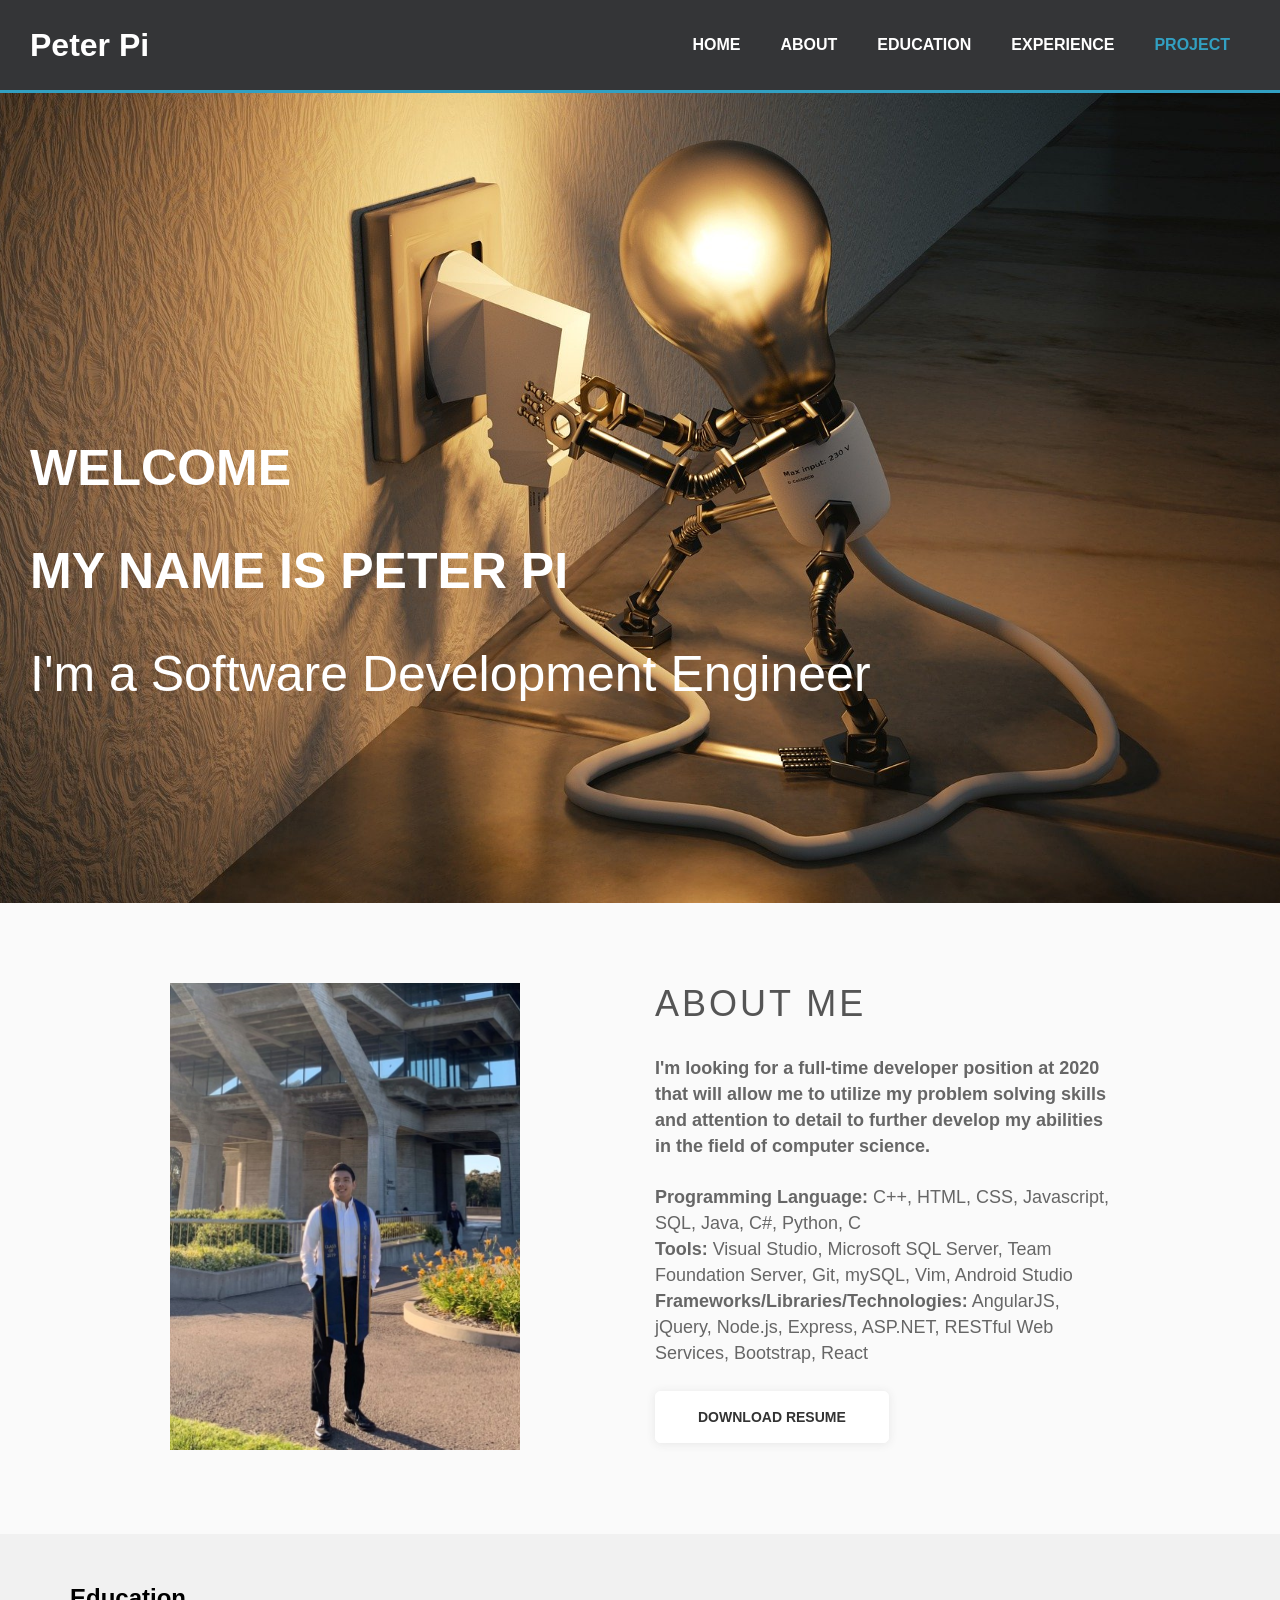
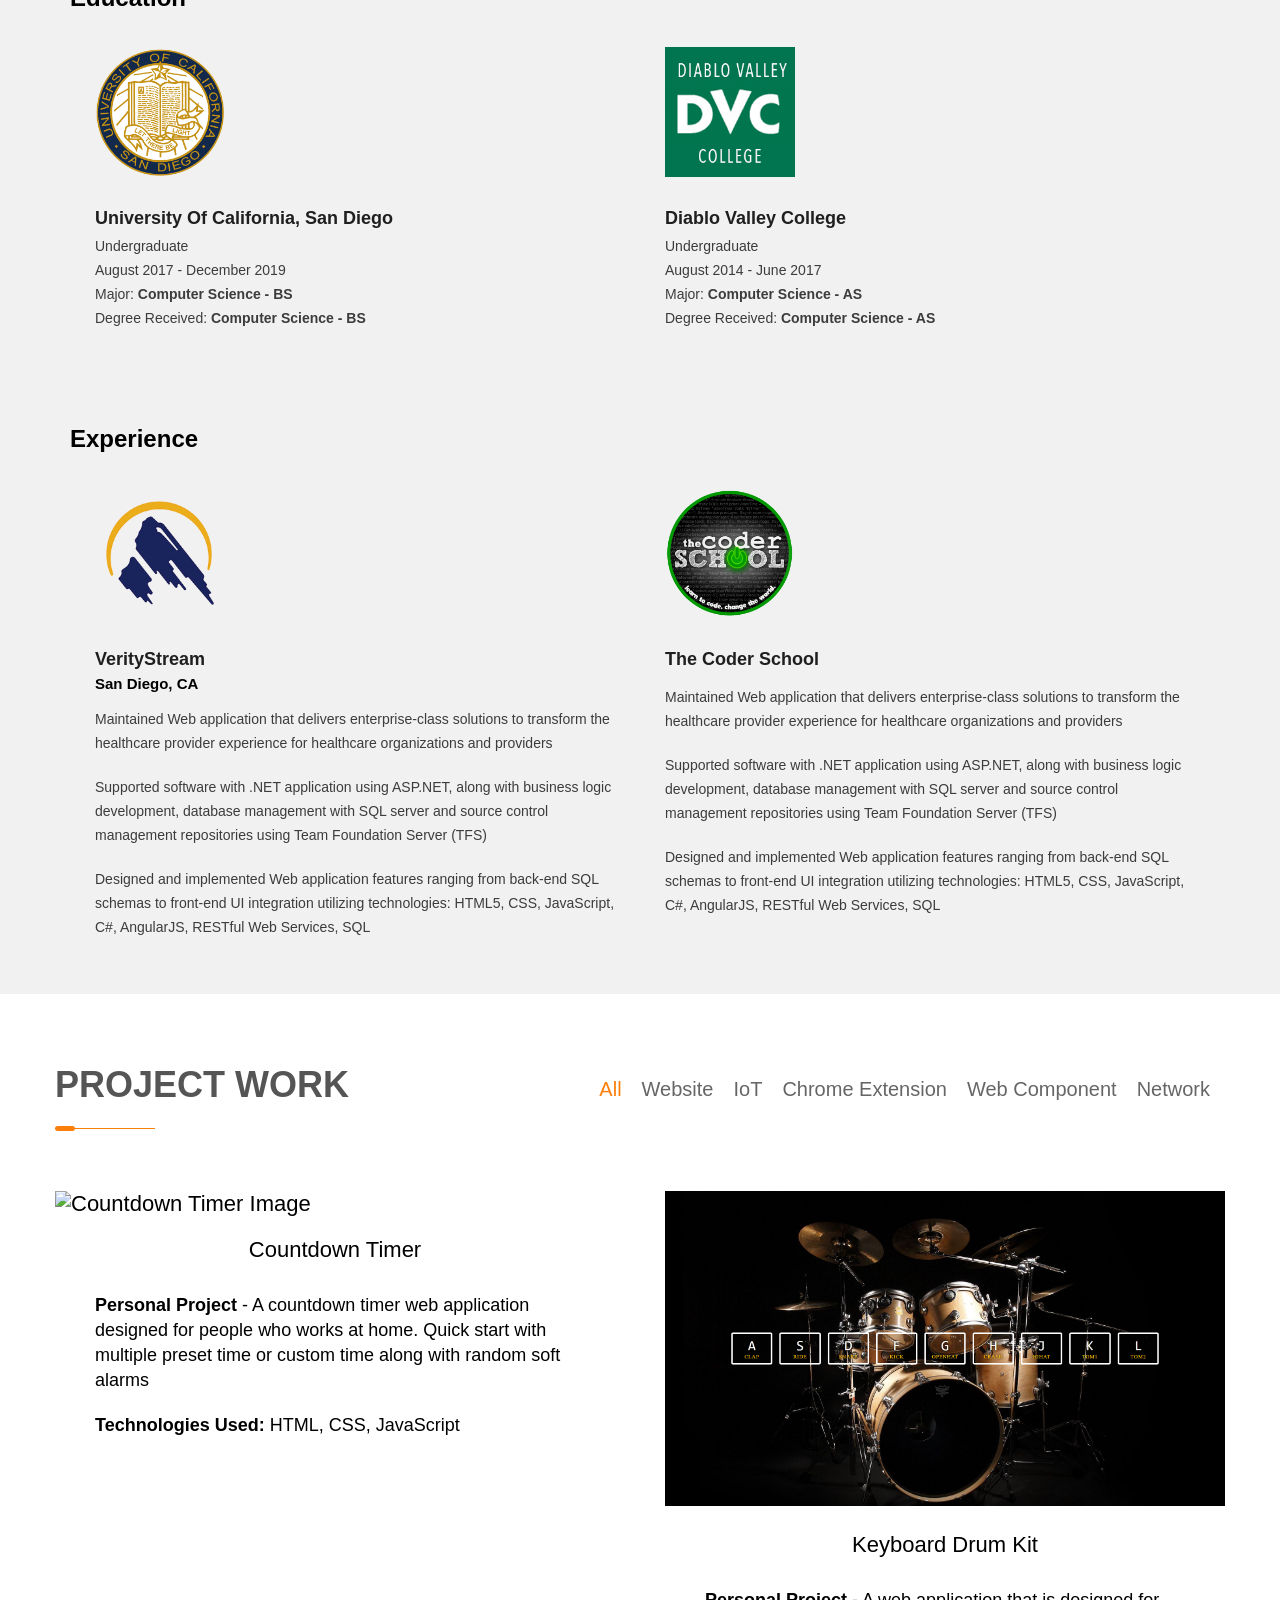
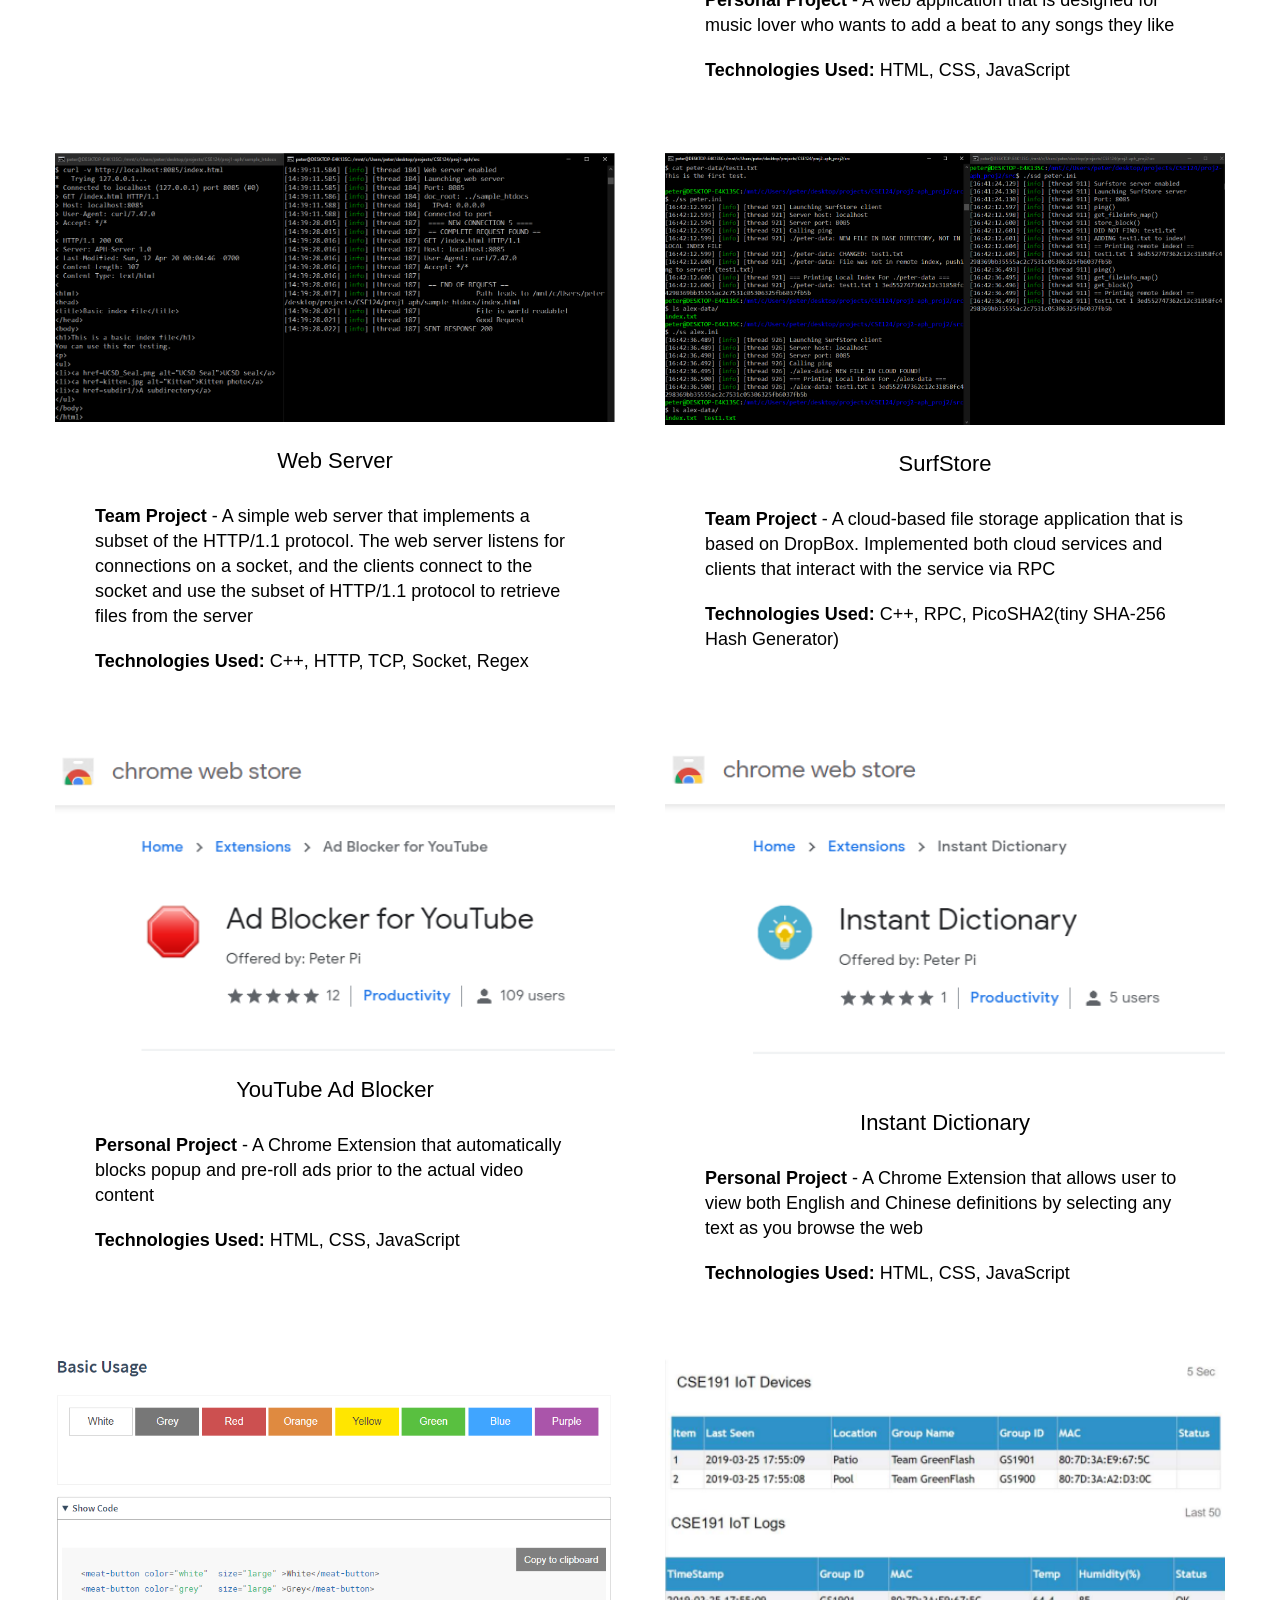
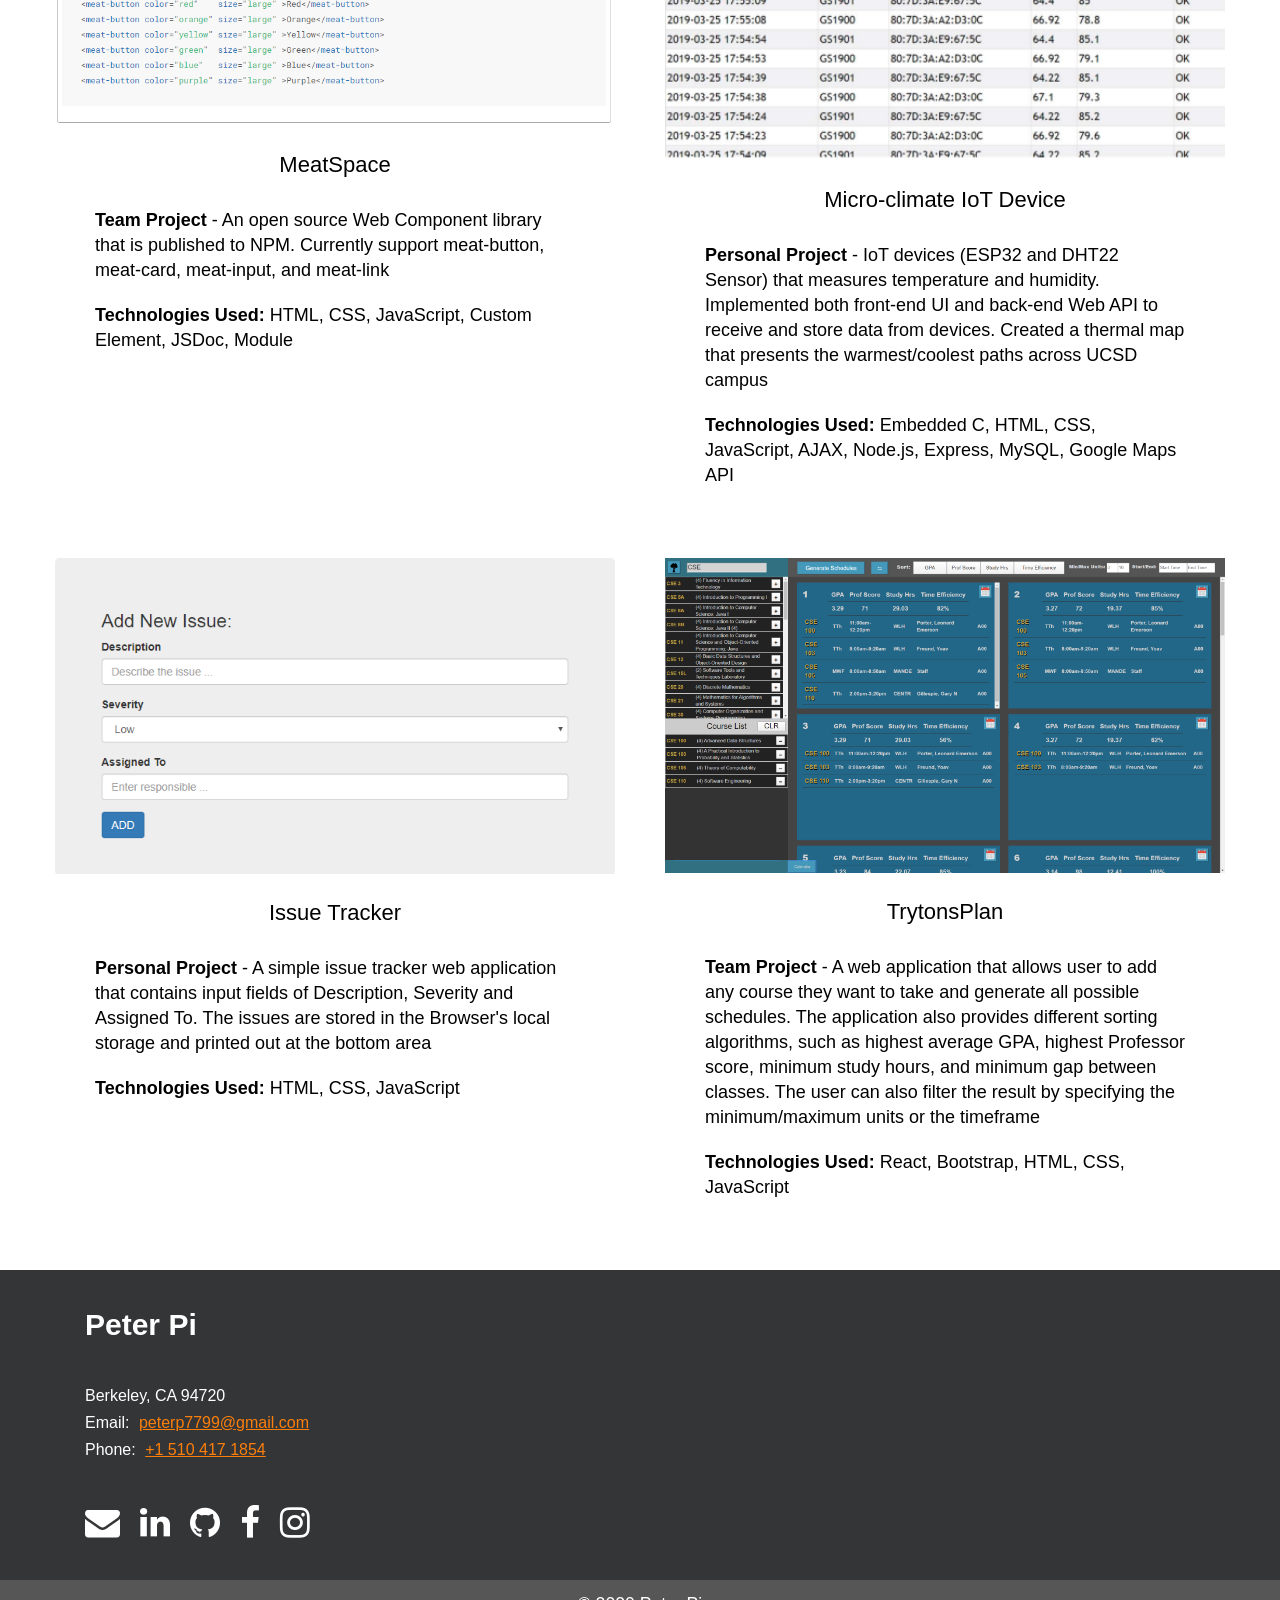
==== commit 36393520: "update" ====
--- a/index.html
+++ b/index.html
@@ -57,7 +57,7 @@
                         <div class="about-content">
                             <div id="description">
                                 <h3>About me</h3>
-                                <p class="bold">I'm eager to secure a full-time developer position at 2020 that will allow me to utilize my problem solving skills and attention to detail to further develop my abilities in the field of computer science.</p>
+                                <p class="bold">I'm looking for a full-time developer position at 2020 that will allow me to utilize my problem solving skills and attention to detail to further develop my abilities in the field of computer science.</p>
                                 <p><b>Programming Language:</b> C++, HTML, CSS, Javascript, SQL, Java, C#, Python, C</p>
                                 <p><b>Tools:</b> Visual Studio, Microsoft SQL Server, Team Foundation Server, Git, mySQL, Vim, Android Studio</p>
                                 <p><b>Frameworks/Libraries/Technologies:</b> AngularJS, jQuery, Node.js, Express, ASP.NET, RESTful Web Services, Bootstrap, React</p>
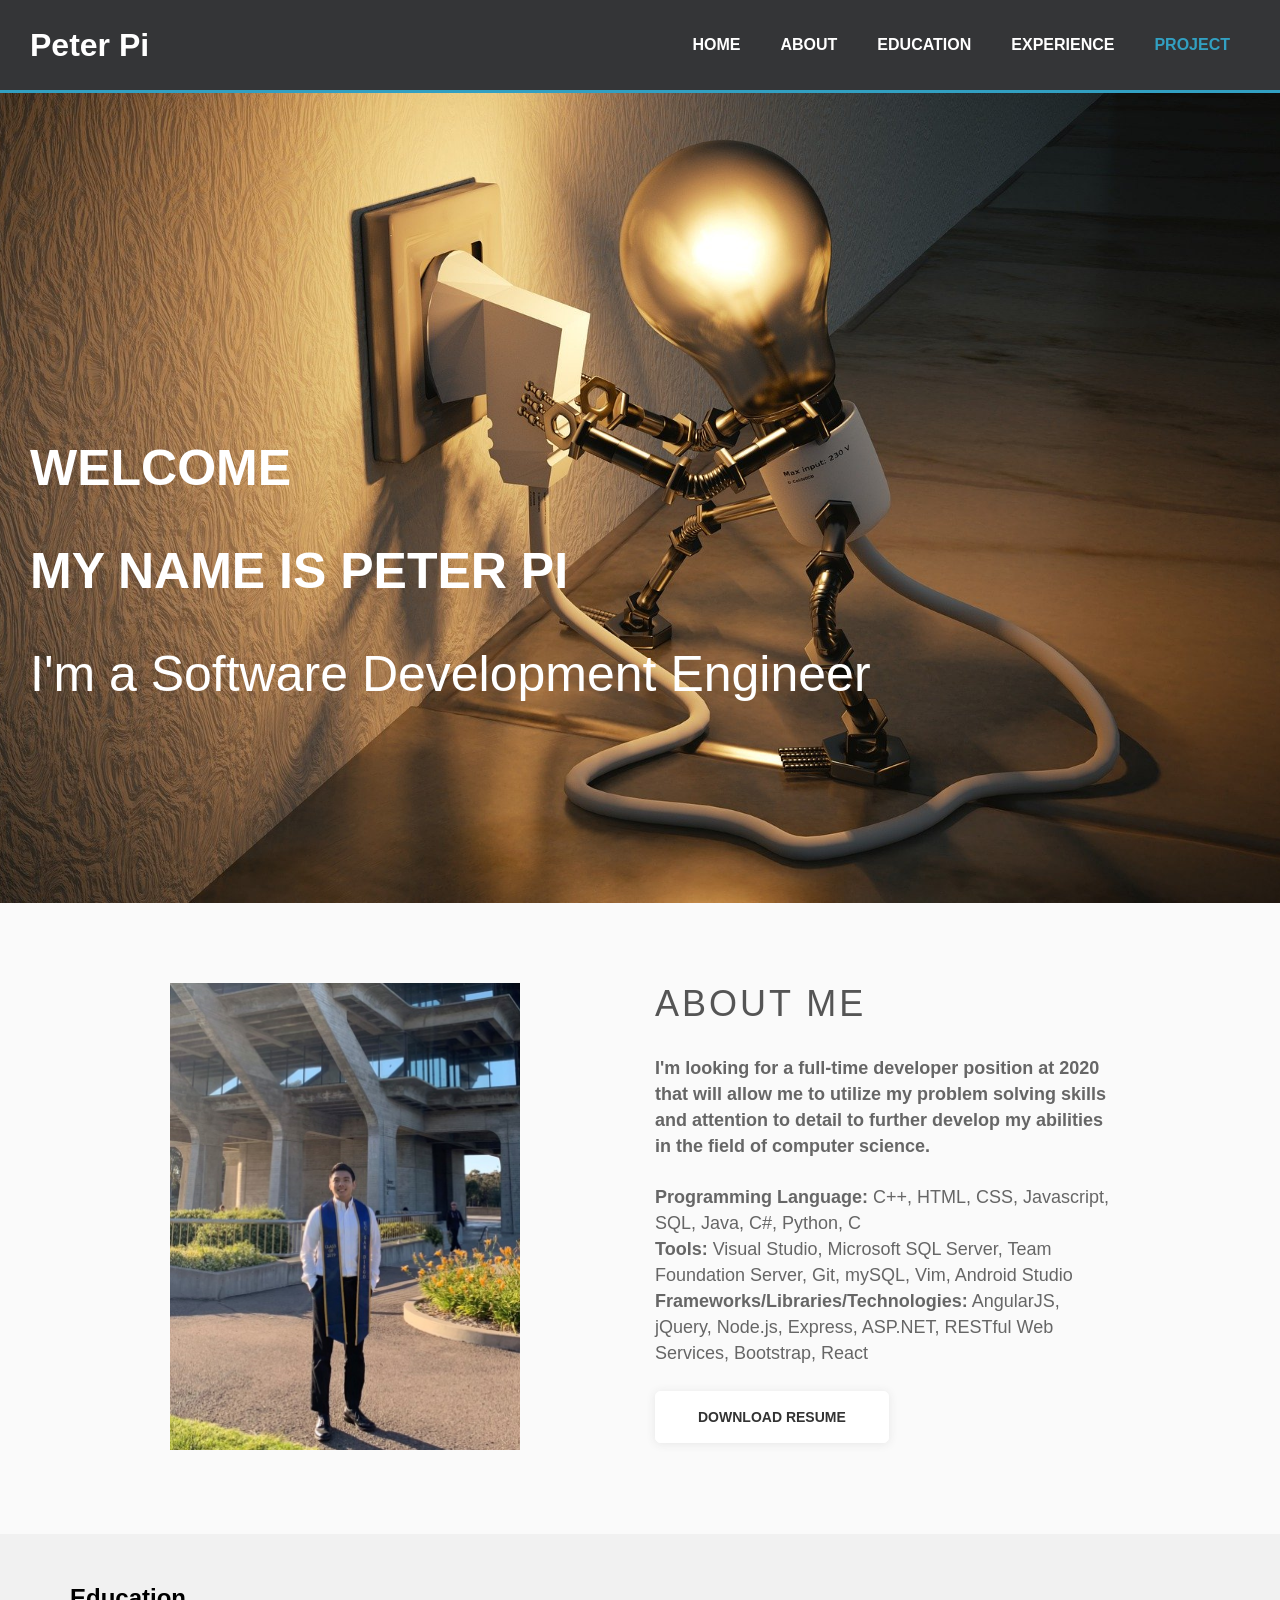
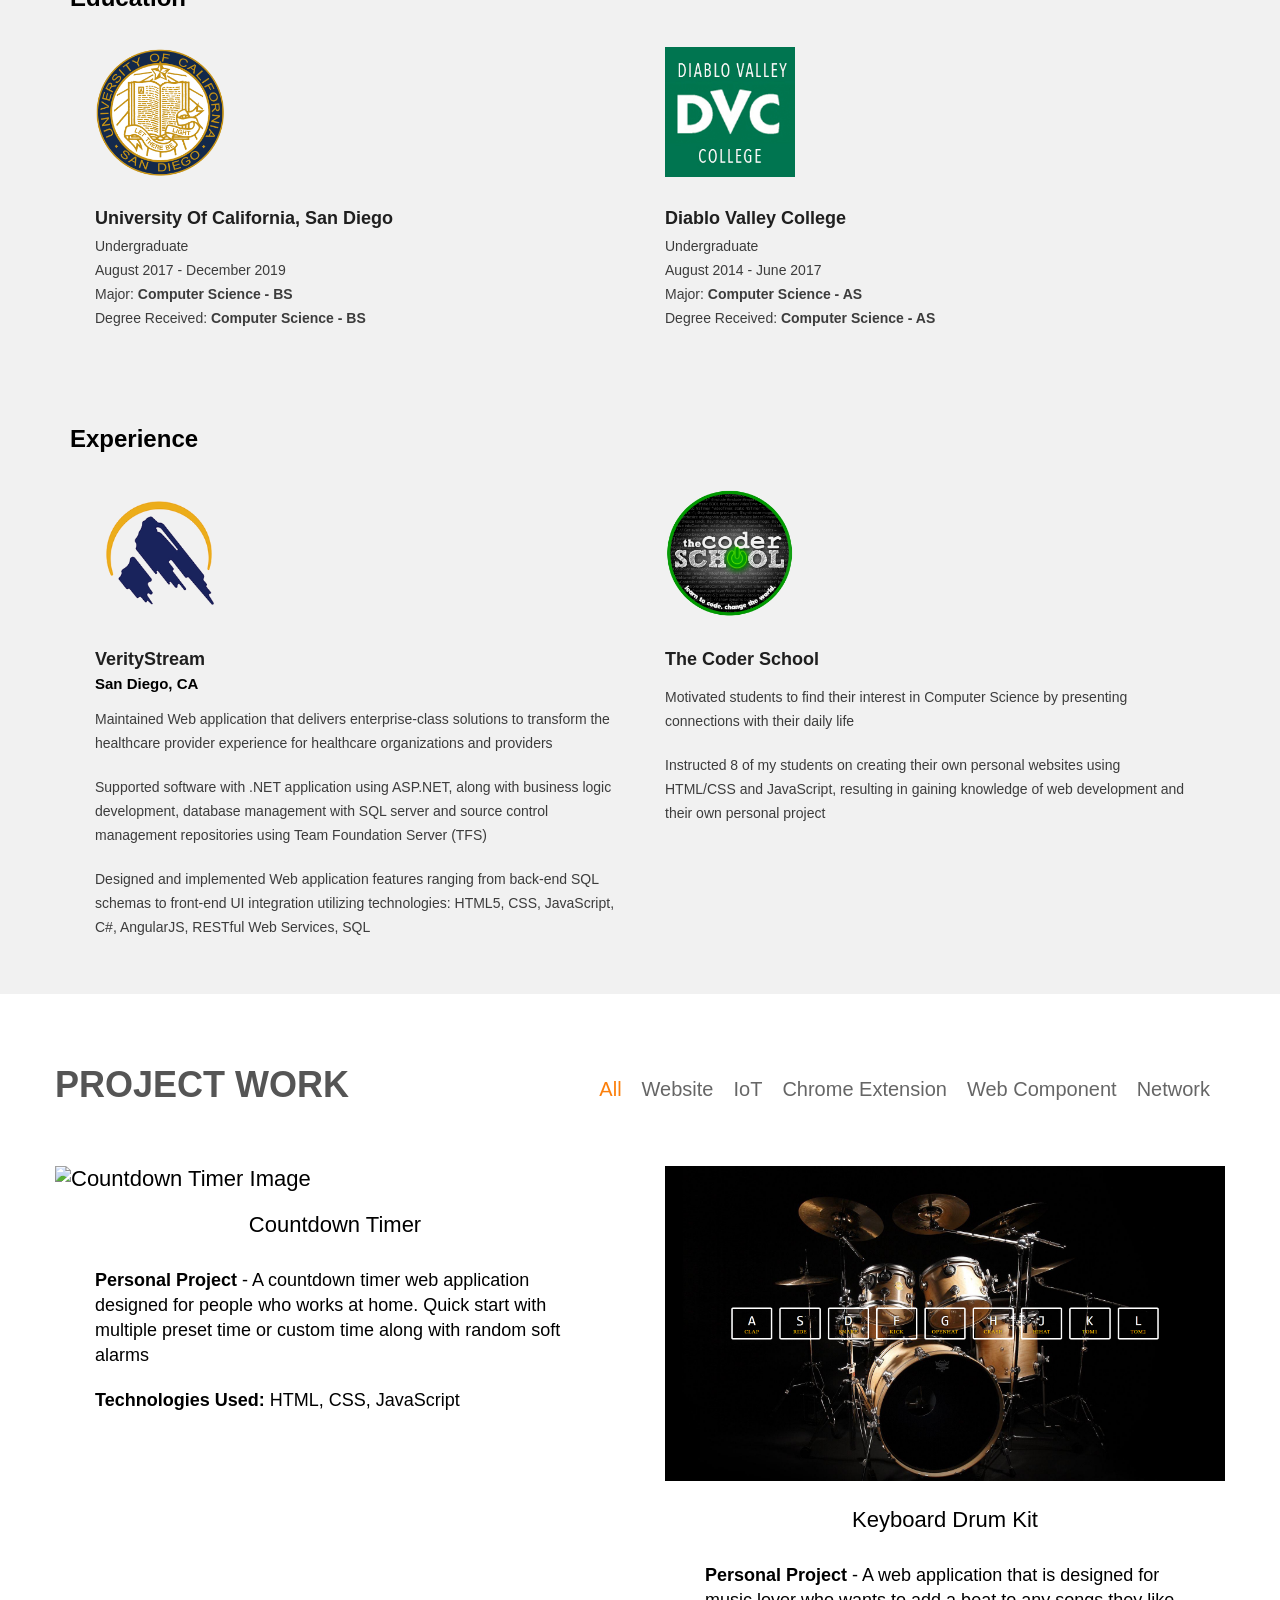
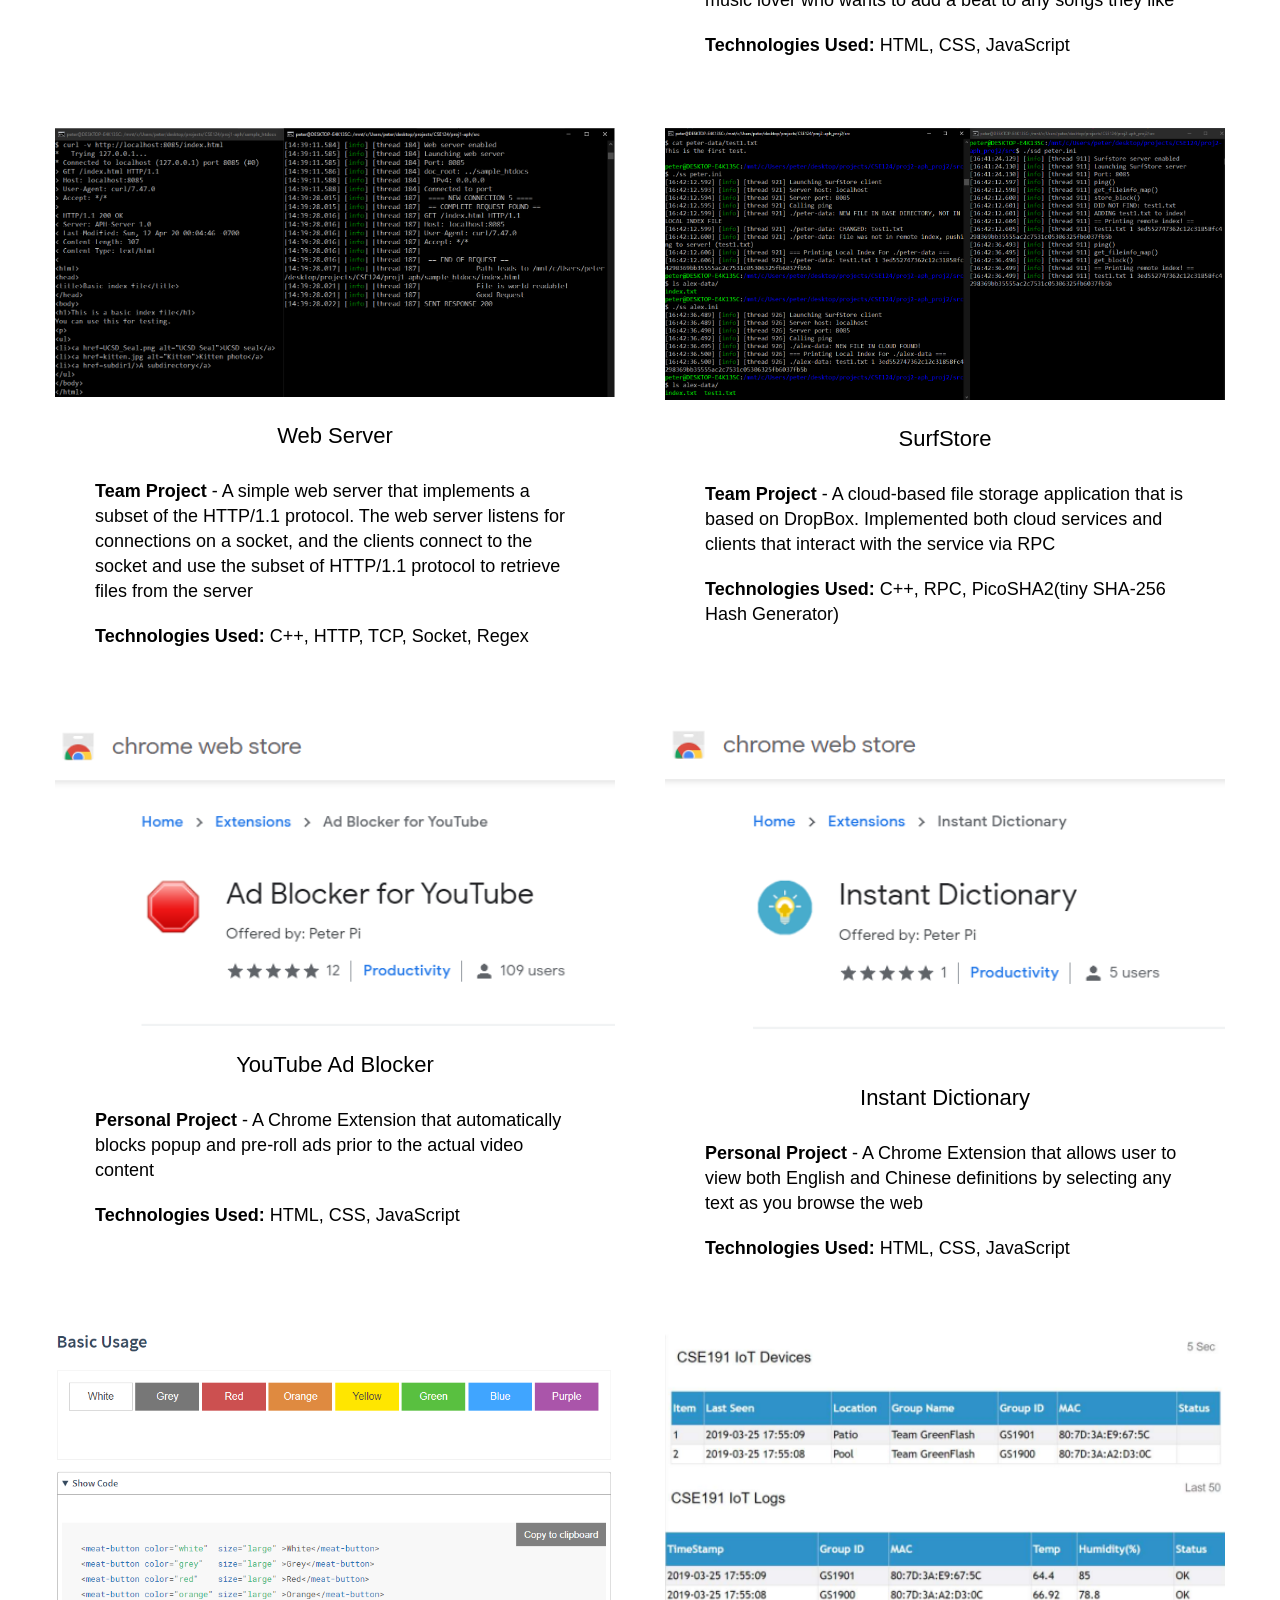
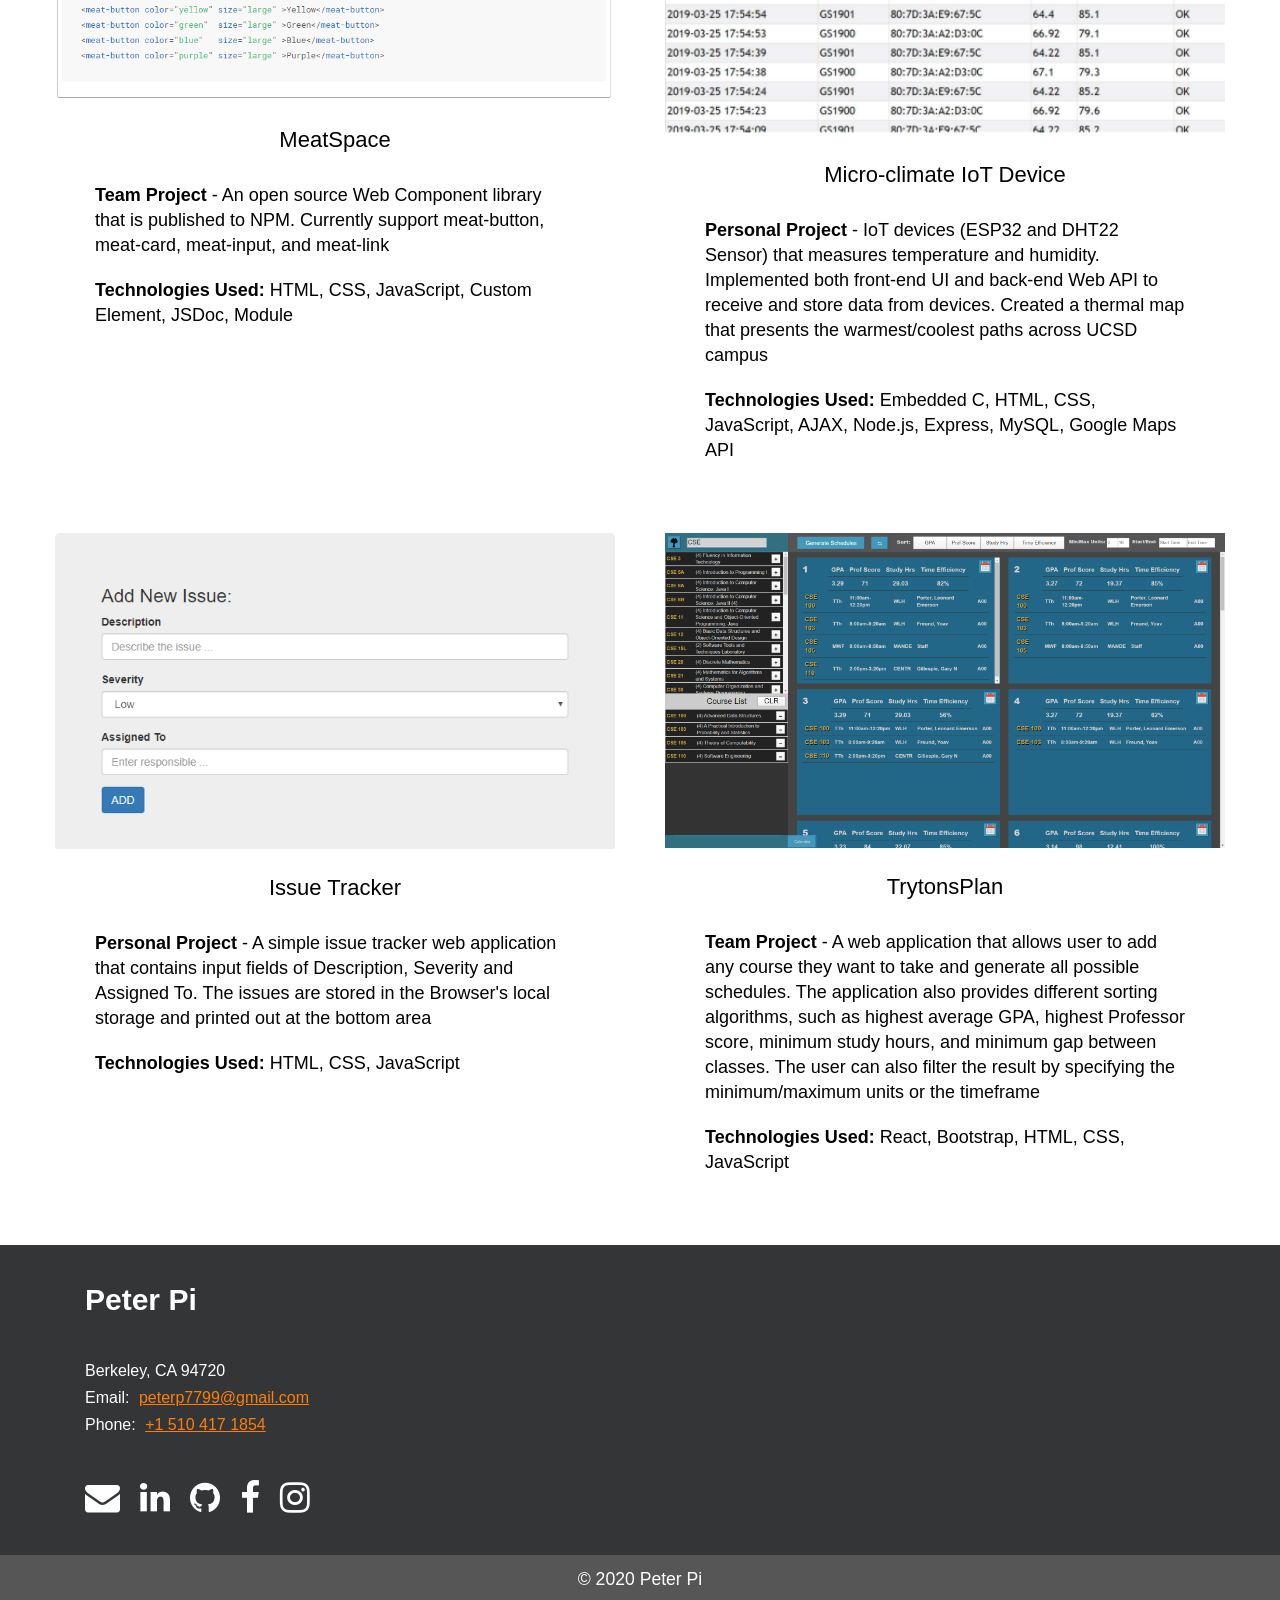
==== commit 16f1387b: "fixed bugs" ====
--- a/index.html
+++ b/index.html
@@ -153,9 +153,8 @@
                             <div class="content-content">
                                 <h4>The Coder School</h4>
                                 <ul class="job_desc">
-                                    <li>Maintained Web application that delivers enterprise-class solutions to transform the healthcare provider experience for healthcare organizations and providers</li>
-                                    <li>Supported software with .NET application using ASP.NET, along with business logic development, database management with SQL server and source control management repositories using Team Foundation Server (TFS)</li>
-                                    <li>Designed and implemented Web application features ranging from back-end SQL schemas to front-end UI integration utilizing technologies: HTML5, CSS, JavaScript, C#, AngularJS, RESTful Web Services, SQL</li>
+                                    <li>Motivated students to find their interest in Computer Science by presenting connections with their daily life</li>
+                                    <li>Instructed 8 of my students on creating their own personal websites using HTML/CSS and JavaScript, resulting in gaining knowledge of web development and their own personal project</li>
                                 </ul>
                             </div>
                         </div>
@@ -416,7 +415,7 @@
             </div>
         </section>
         <footer>
-            <p>&copy 2020 Peter Pi</p>
+            <p>&copy; 2020 Peter Pi</p>
         </footer>
     </div>
     <script>
--- a/css/style.css
+++ b/css/style.css
@@ -453,14 +453,6 @@
     font-weight: 700;
     text-transform: uppercase;
     padding-bottom: 30px;
-}
-
-.project-title h3::after {
-    display: block;
-    background: url(../img/icon/title.png) no-repeat;
-    height: 5px;
-    content: "";
-    margin-top: 20px;
 }
 
 .menu-container {
@@ -890,11 +882,6 @@
         margin: auto;
     }
 
-    /* Project Section ::after */
-    .project-title h3::after {
-        display: none;
-    }
-
     .menu-row {
         margin: 50px 0 10px 0;
     }
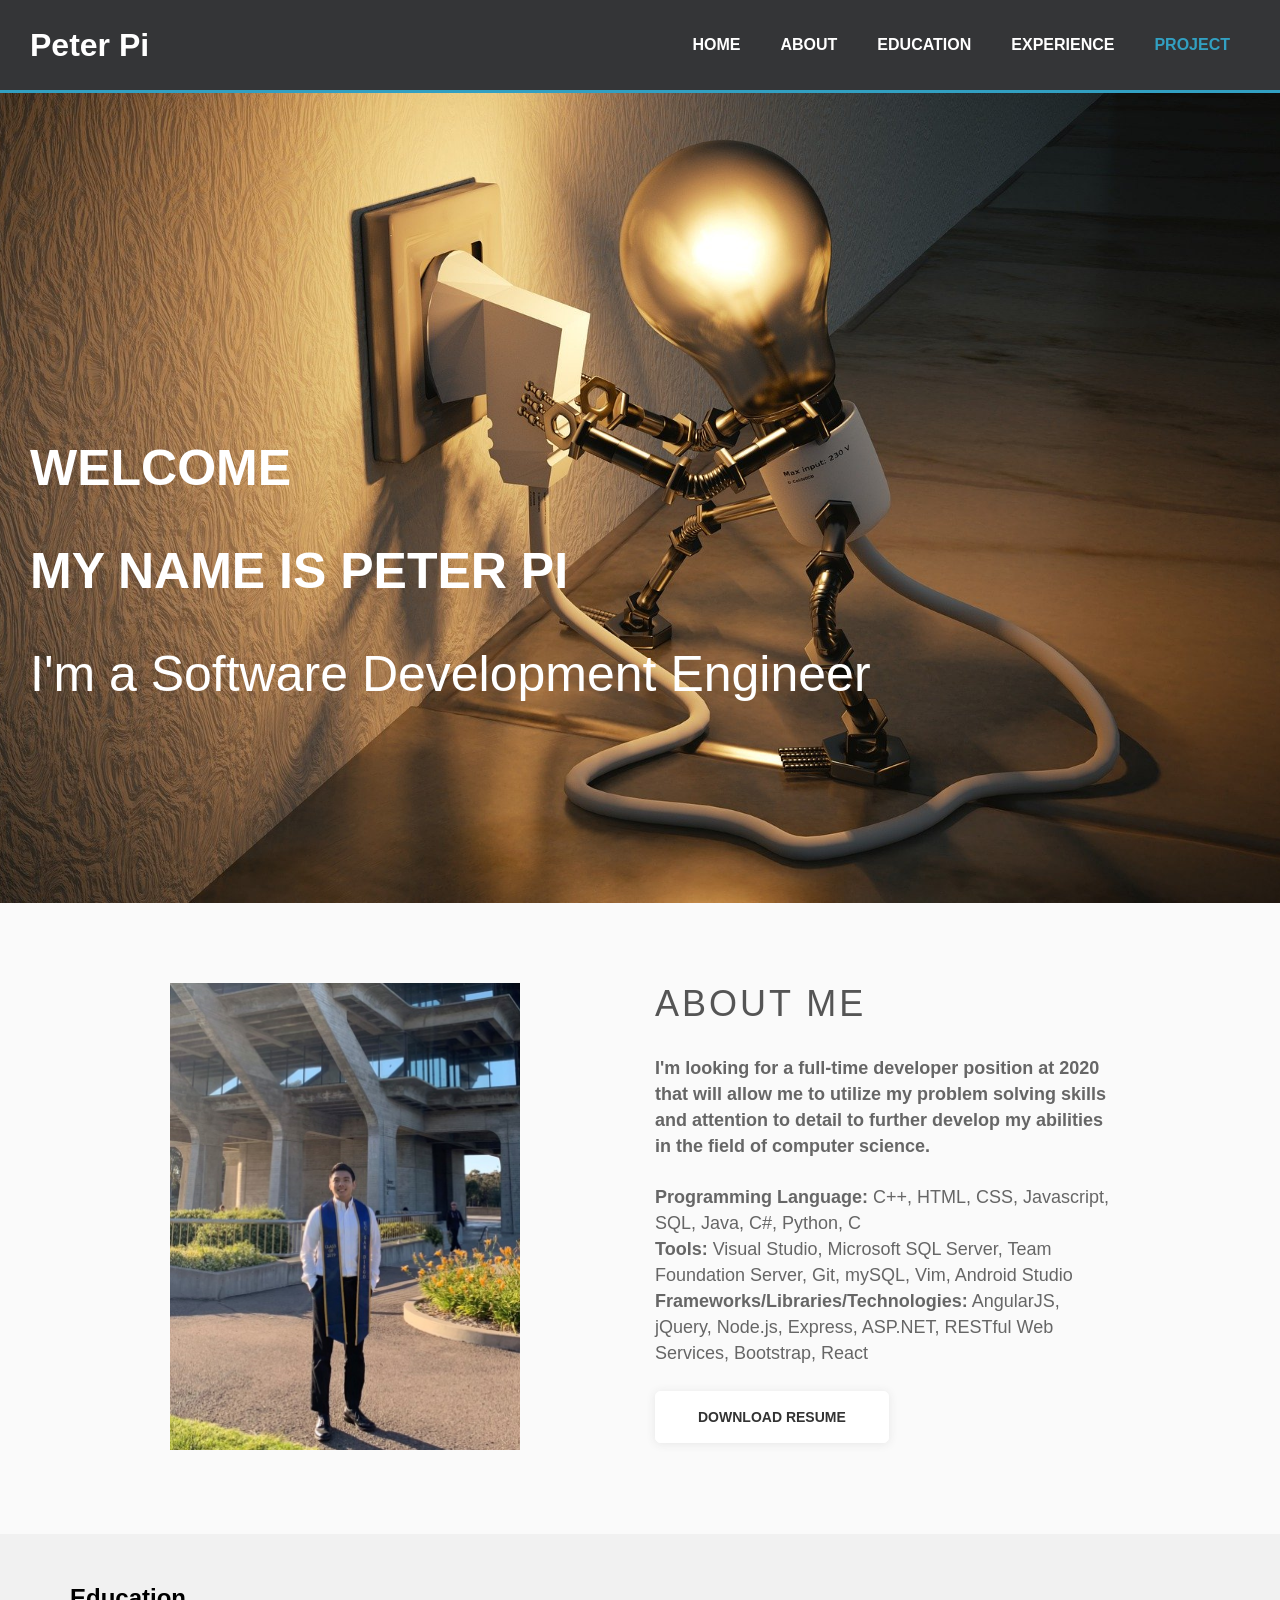
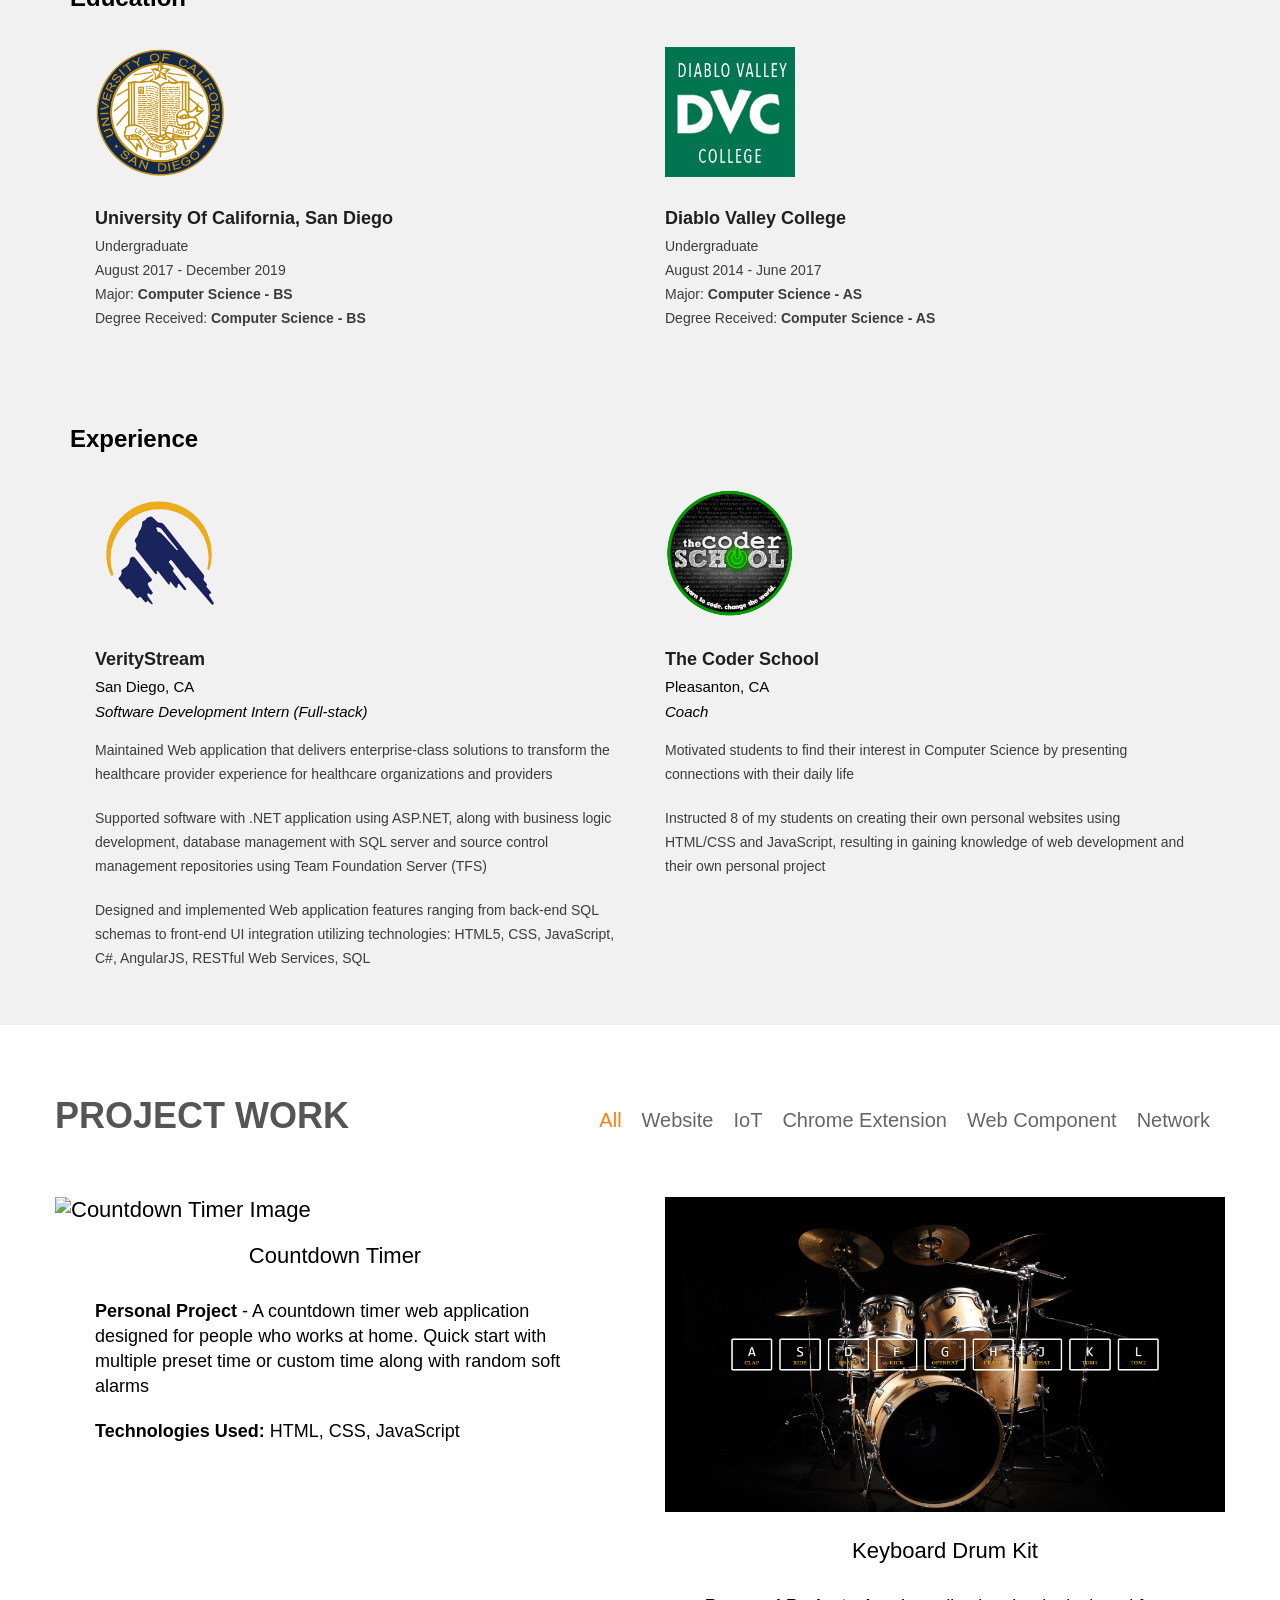
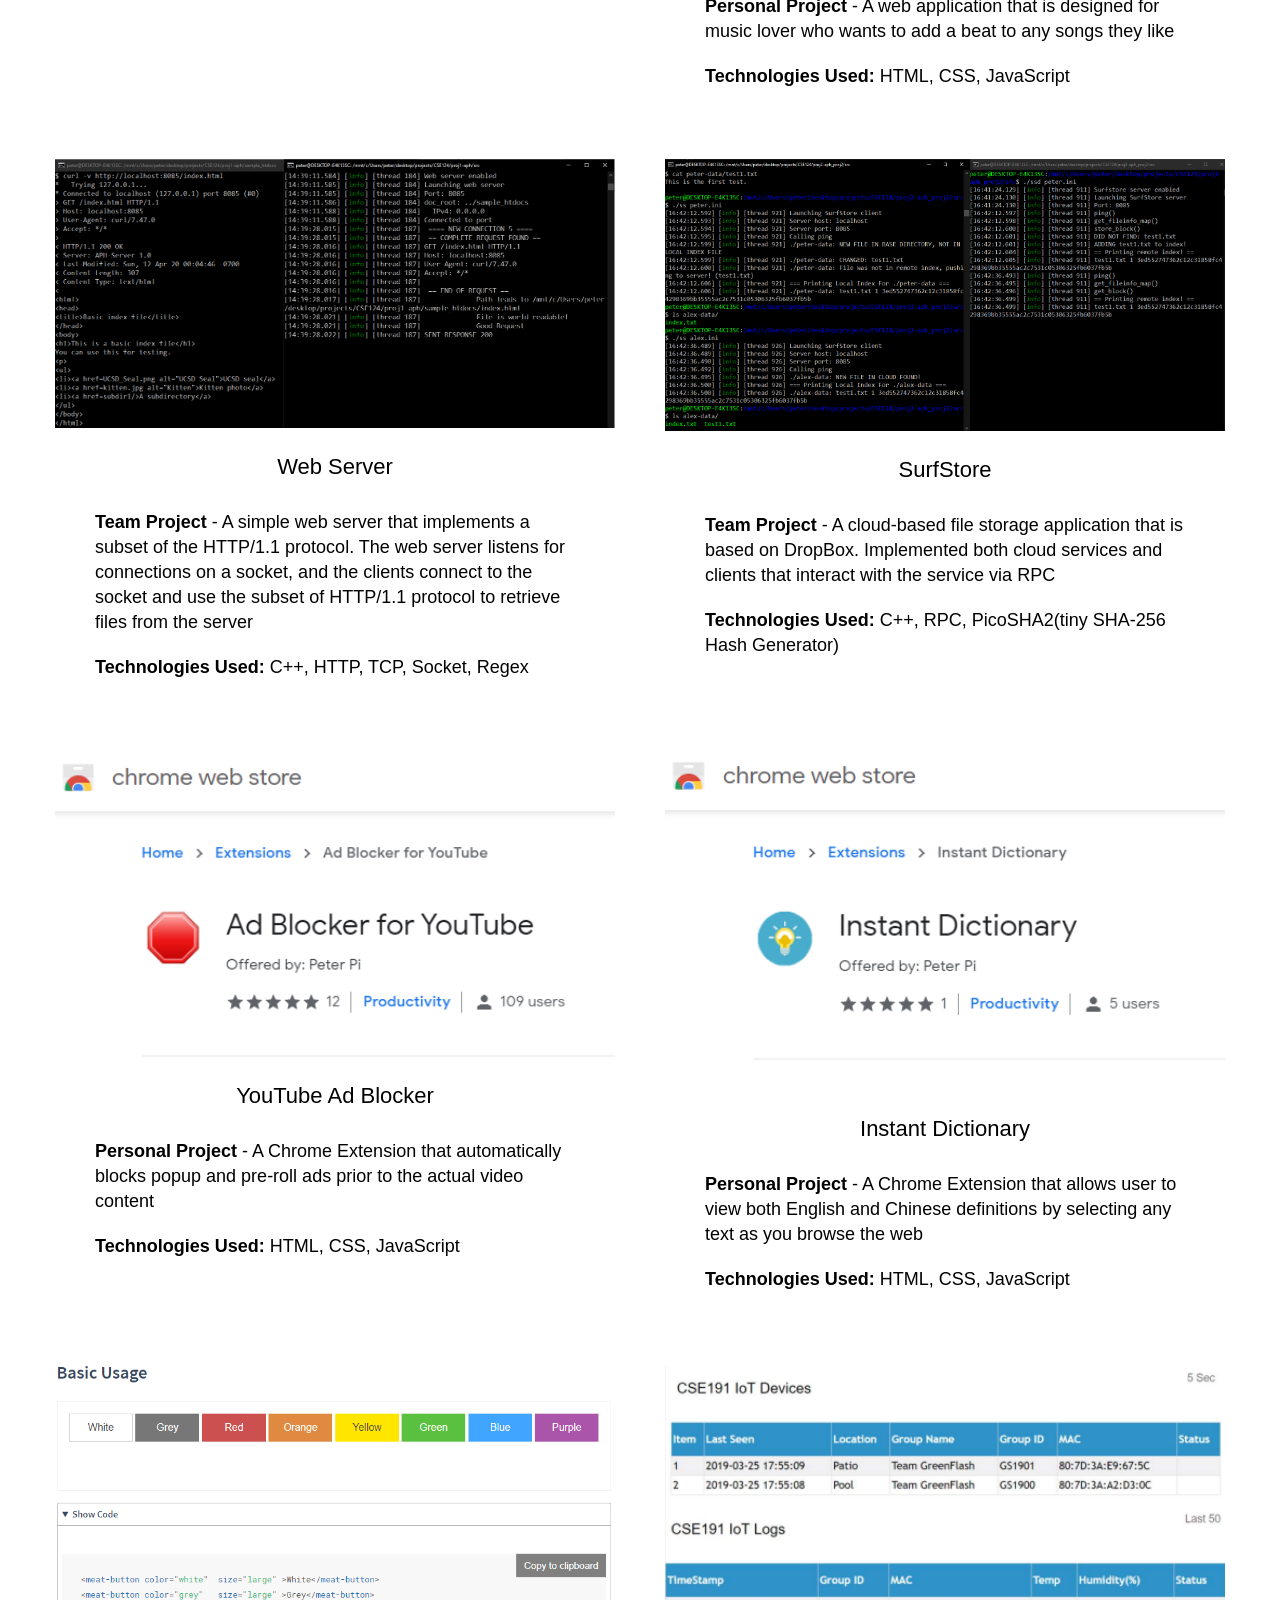
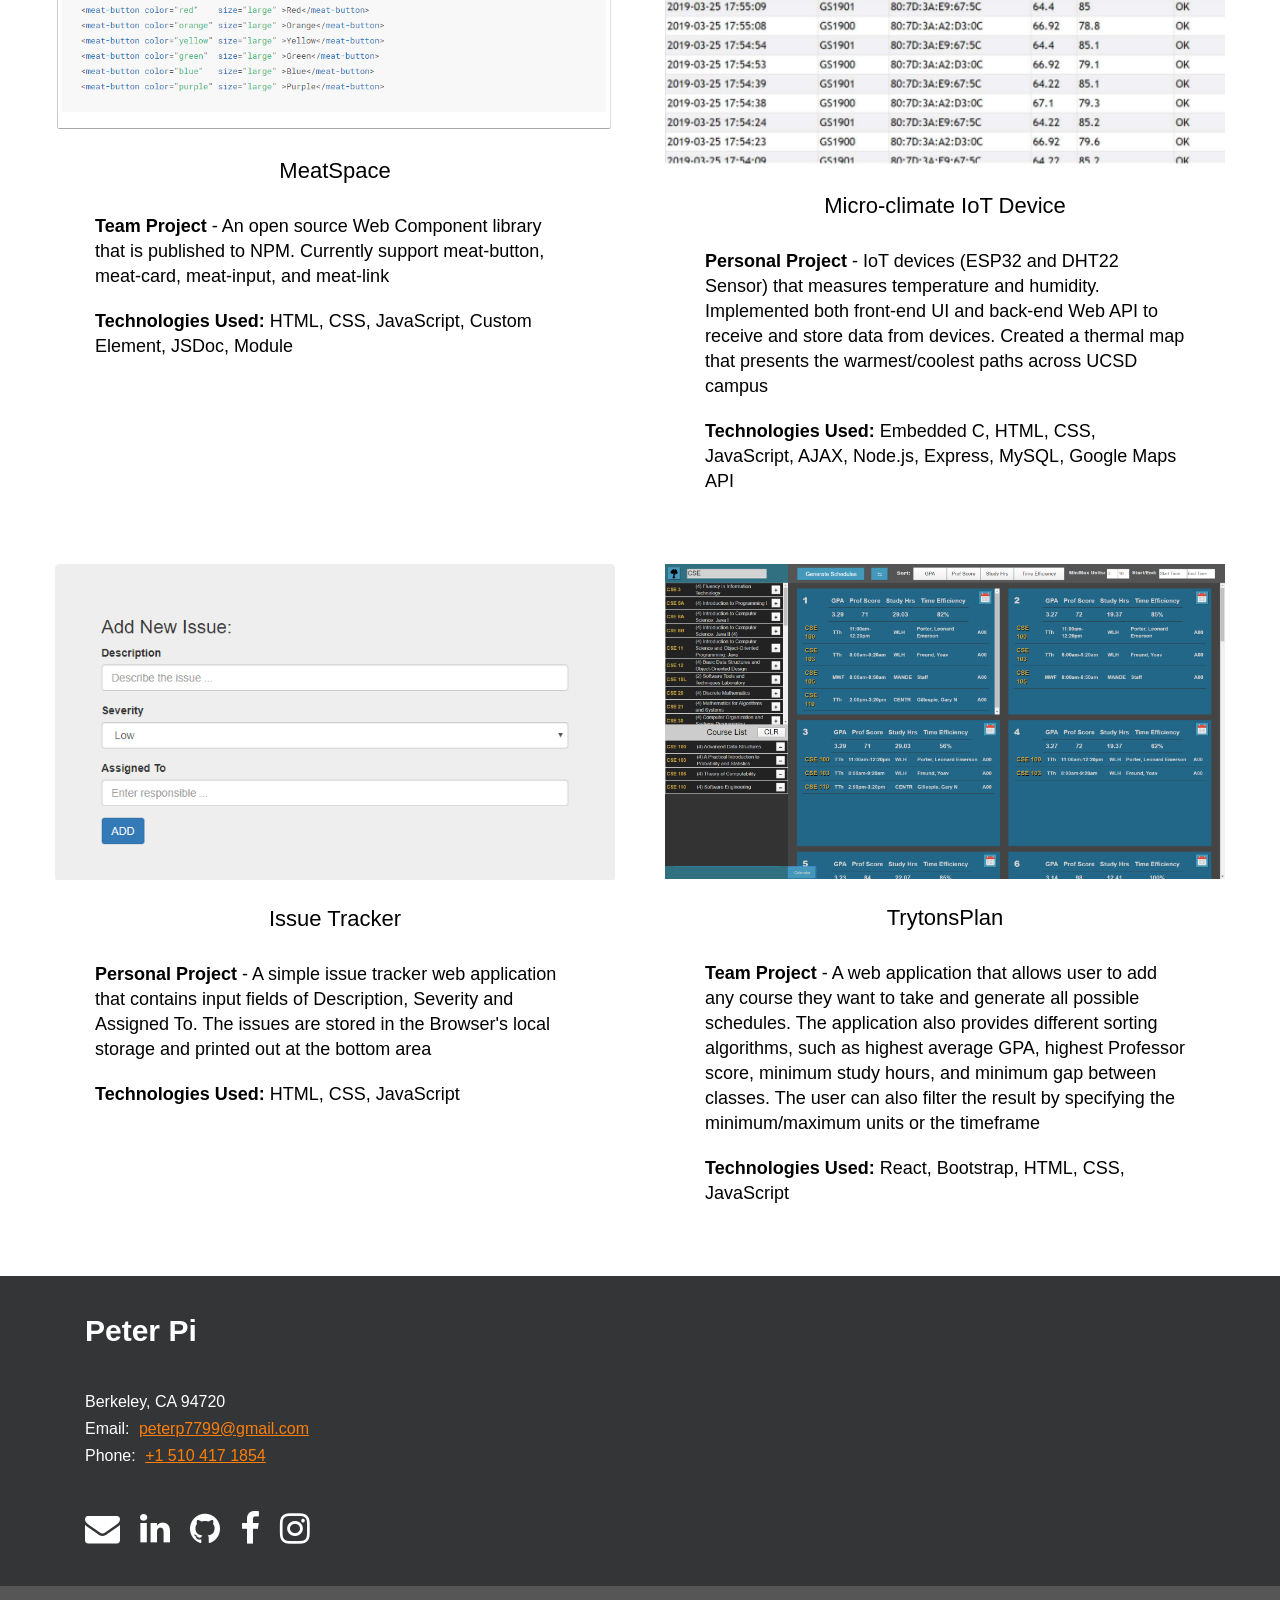
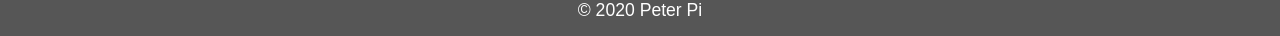
==== commit a38b407a: "updated content" ====
--- a/index.html
+++ b/index.html
@@ -133,6 +133,7 @@
                             <div class="content-content">
                                 <h4>VerityStream</h4>
                                 <h6>San Diego, CA</h6>
+                                <h6><i>Software Development Intern (Full-stack)</i></h6>
                                 <ul class="job_desc">
                                     <li>Maintained Web application that delivers enterprise-class solutions to transform the healthcare provider experience for healthcare organizations and providers</li>
                                     <li>Supported software with .NET application using ASP.NET, along with business logic development, database management with SQL server and source control management repositories using Team Foundation Server (TFS)</li>
@@ -152,6 +153,8 @@
 
                             <div class="content-content">
                                 <h4>The Coder School</h4>
+                                <h6>Pleasanton, CA</h6>
+                                <h6><i>Coach</i></h6>
                                 <ul class="job_desc">
                                     <li>Motivated students to find their interest in Computer Science by presenting connections with their daily life</li>
                                     <li>Instructed 8 of my students on creating their own personal websites using HTML/CSS and JavaScript, resulting in gaining knowledge of web development and their own personal project</li>
--- a/css/style.css
+++ b/css/style.css
@@ -396,7 +396,6 @@
 .content-content h4 {
     font-size: 18px;
     color: #1f1f1f;
-    font-weight: 400;
     text-transform: capitalize;
     margin-bottom: 5px;
     font-weight: 700;
@@ -405,6 +404,8 @@
 .content-content h6 {
     font-size: 15px;
     margin-bottom: 5px;
+    font-weight: 500;
+    margin: 8px 0;
 }
 
 .content-content p,
